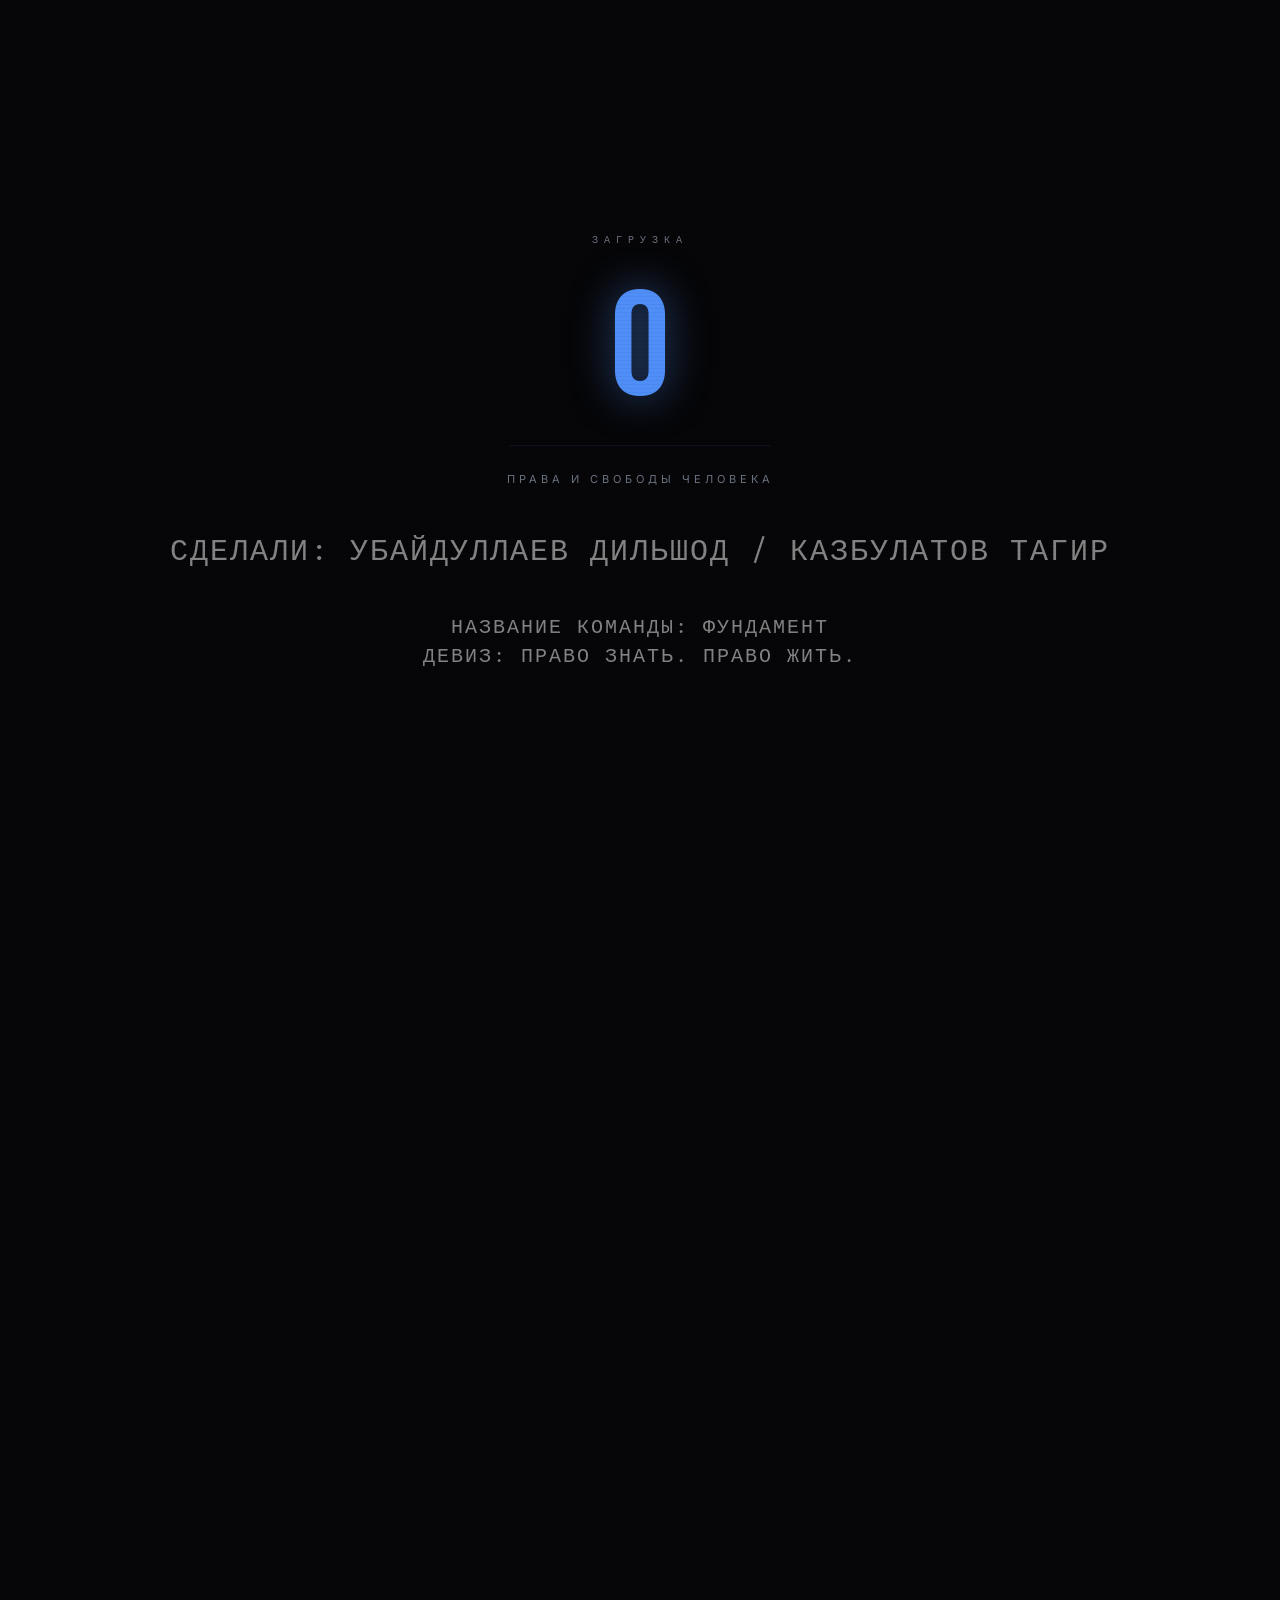
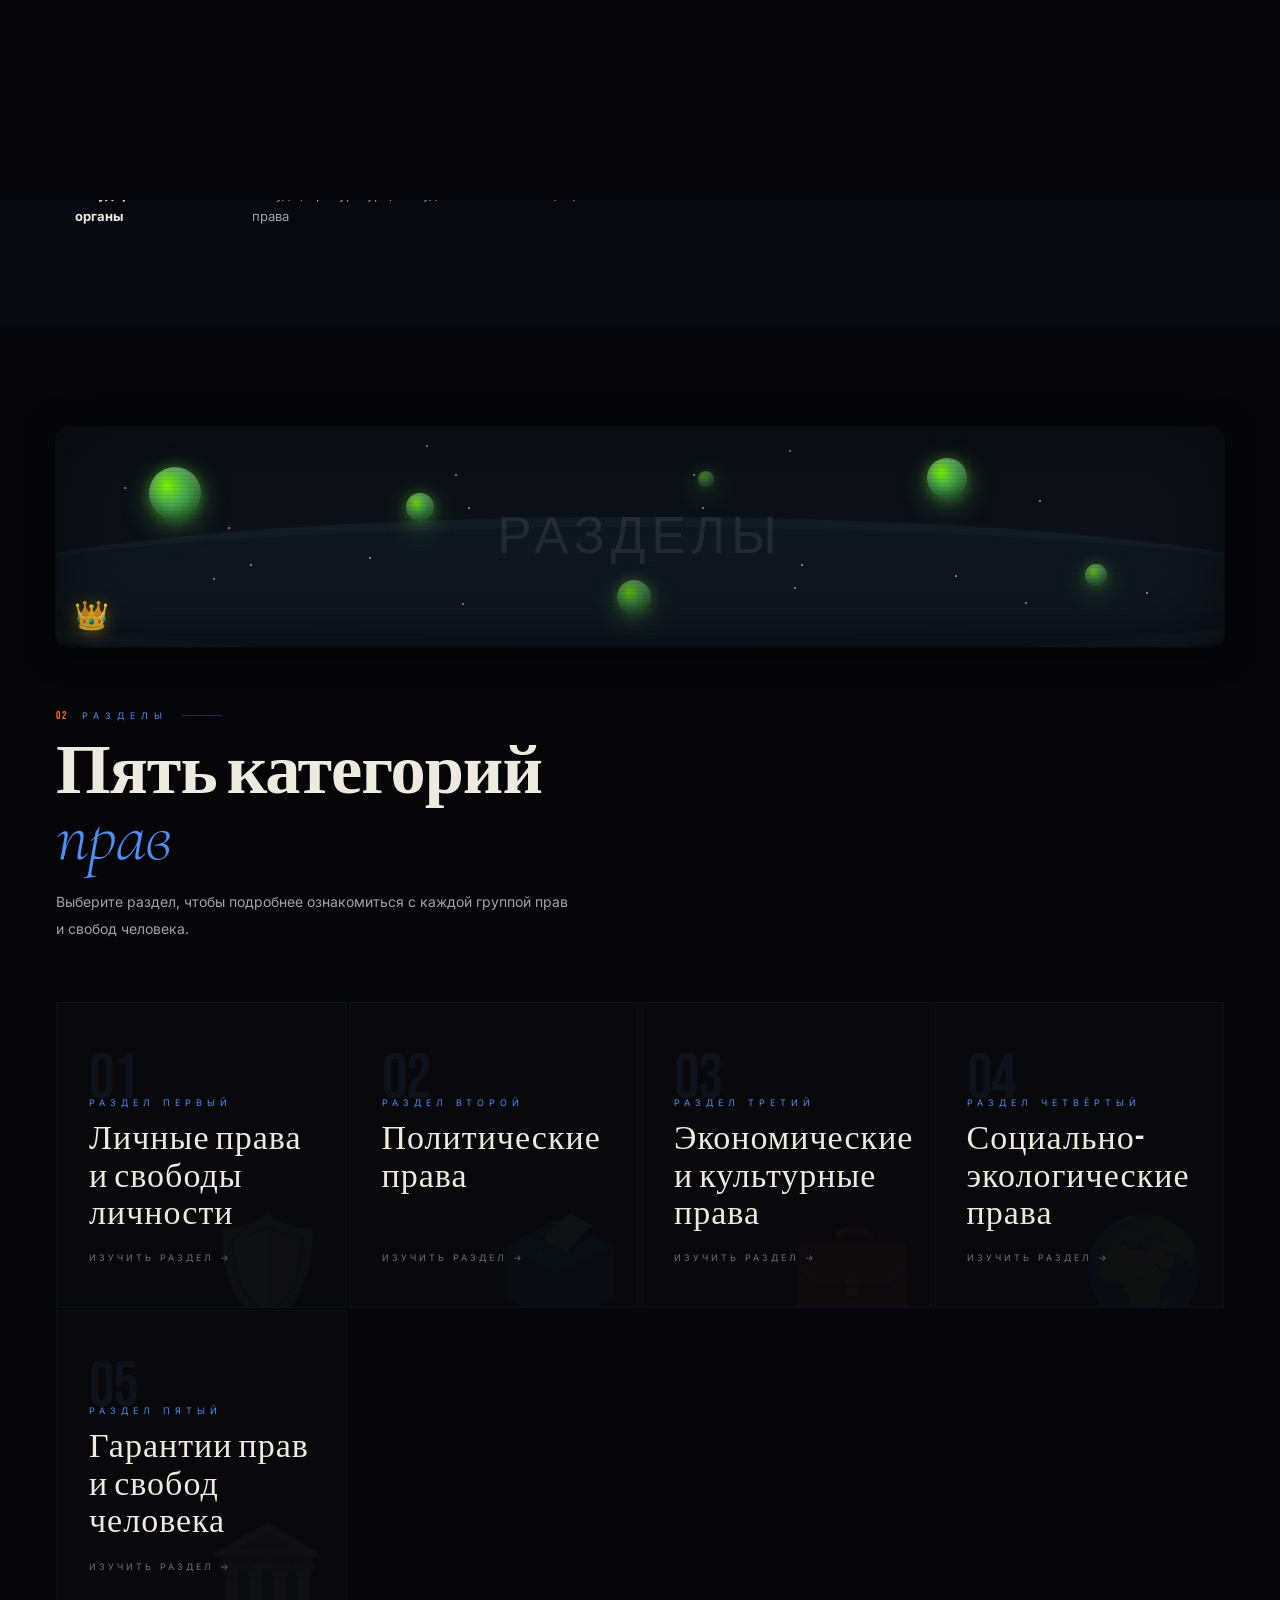
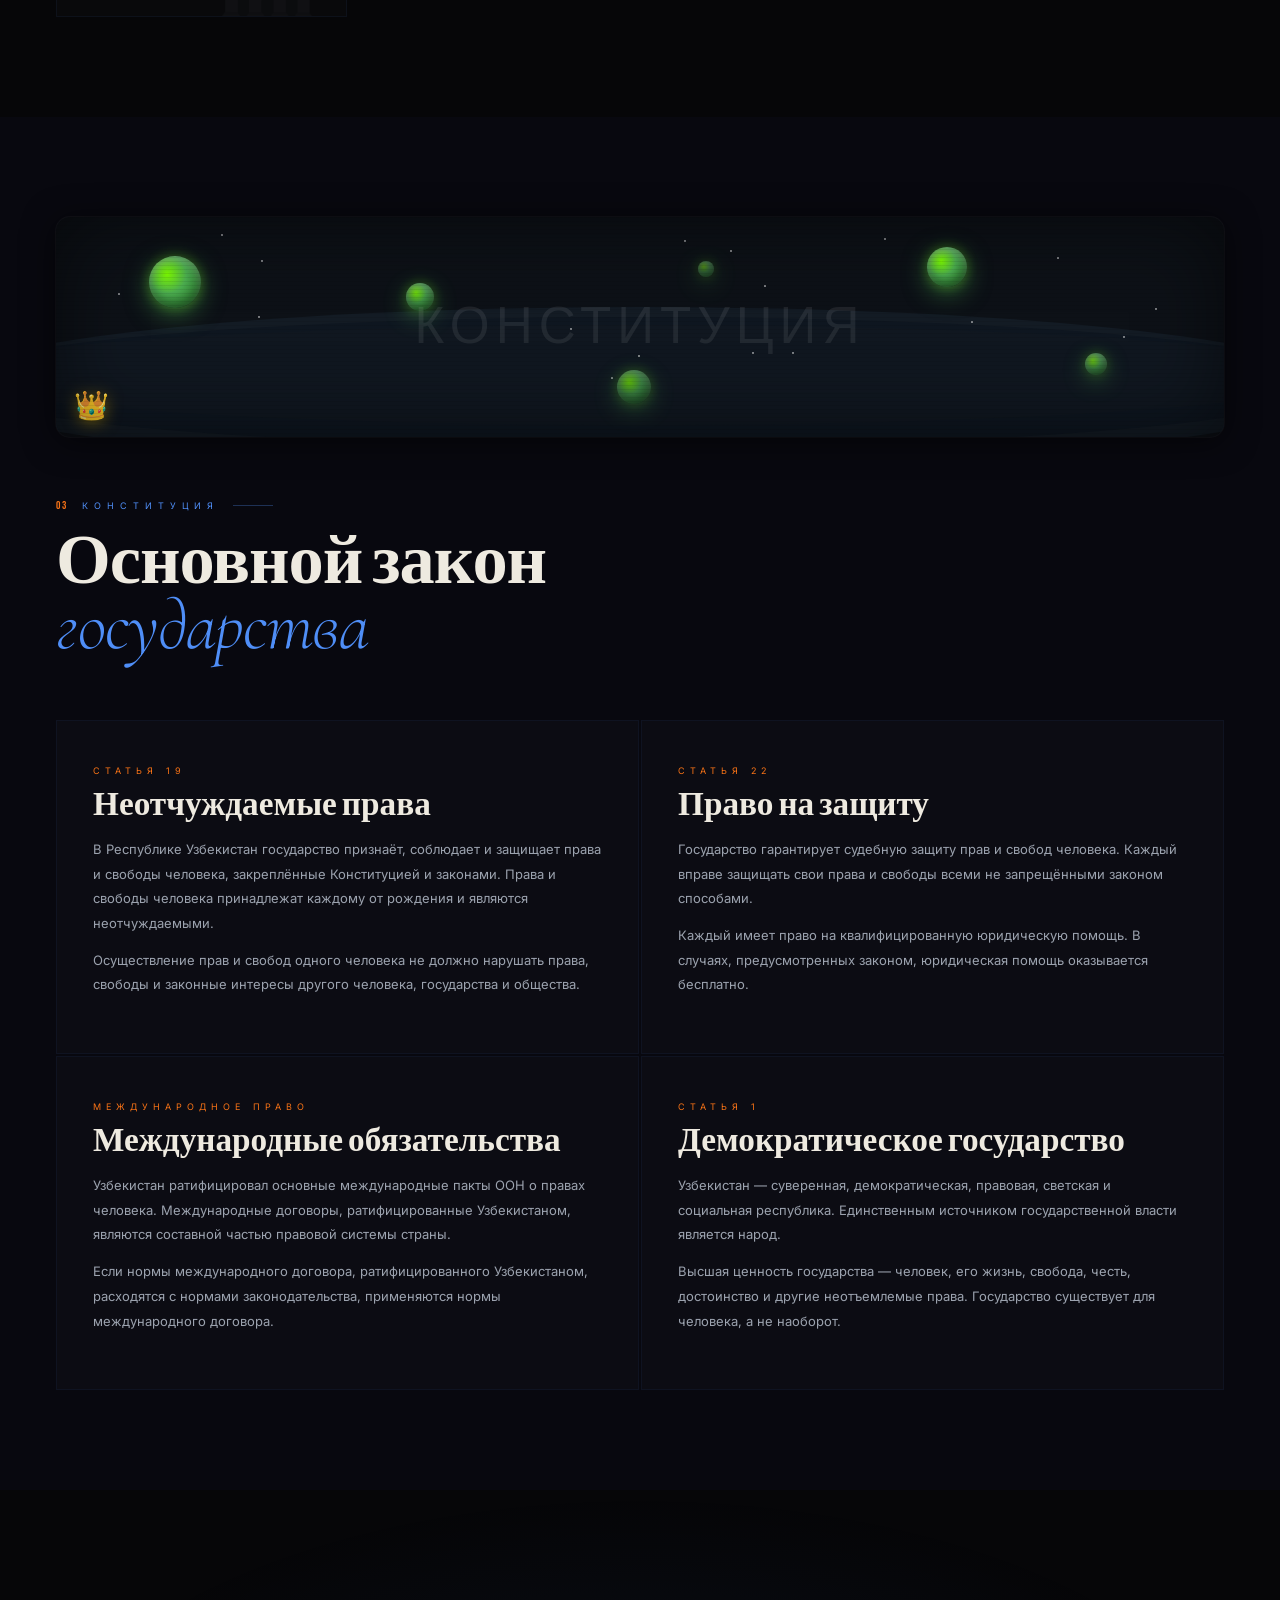
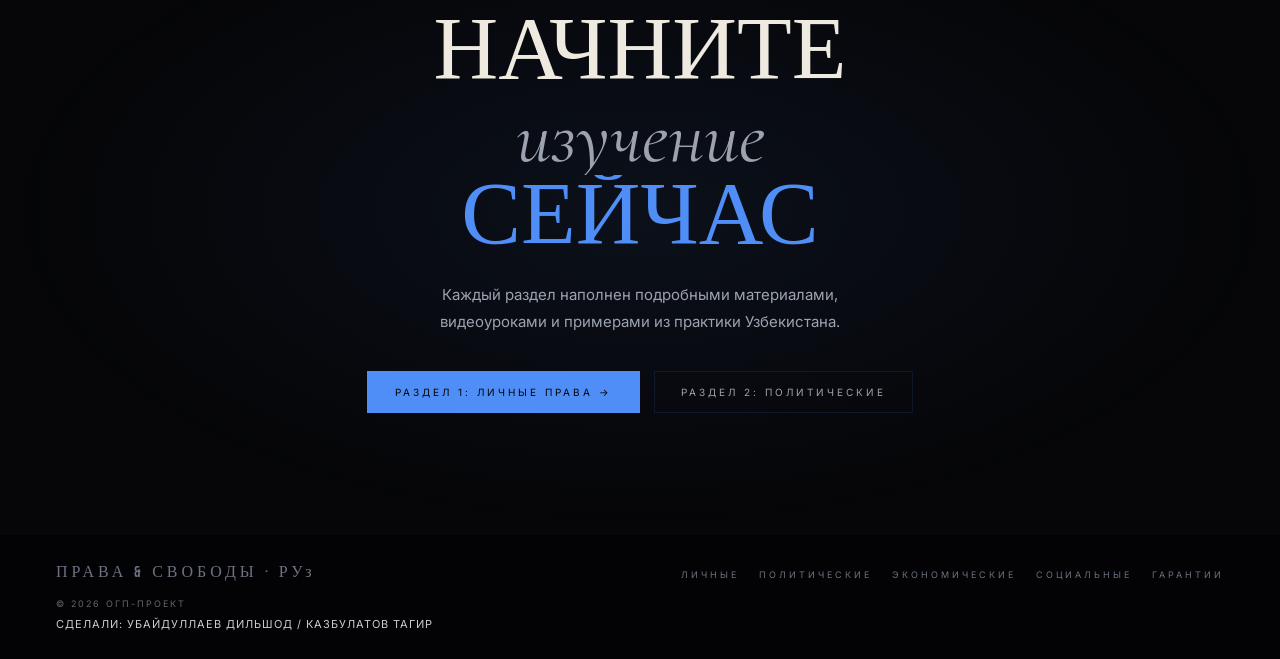
==== index.html @ 8b7e41f7 "Update index.html" ====
<!DOCTYPE html>
<html lang="ru">

<head>
  <meta charset="UTF-8">
  <meta name="viewport" content="width=device-width, initial-scale=1.0">
  <title>Права и Свободы Человека — Узбекистан 2026</title>
  <meta name="description" content="Интерактивный проект о правах и свободах человека в Республике Узбекистан">
  <link rel="stylesheet" href="shared.css">
  <link rel="stylesheet" href="banner.css">
  <style>
    .home-hero {
      min-height: 100vh;
      position: relative;
      display: flex;
      align-items: center;
      padding: 140px 56px 80px;
      overflow: hidden;
      z-index: 1;
    }

    .home-hero::before {
      content: '';
      position: absolute;
      inset: 0;
      background-image: linear-gradient(rgba(79, 142, 247, .04) 1px, transparent 1px), linear-gradient(90deg, rgba(79, 142, 247, .04) 1px, transparent 1px);
      background-size: 72px 72px;
      pointer-events: none;
    }

    .orb-center {
      position: absolute;
      left: 50%;
      top: 50%;
      transform: translate(-50%, -50%);
      width: clamp(300px, 50vw, 600px);
      height: clamp(300px, 50vw, 600px);
      border-radius: 50%;
      background: radial-gradient(circle, rgba(79, 142, 247, .08) 0%, transparent 70%);
      pointer-events: none;
      filter: blur(60px);
      animation: orbFloat 10s ease-in-out infinite;
    }

    .shield-svg {
      position: absolute;
      right: 8%;
      top: 50%;
      transform: translateY(-50%);
      width: min(380px, 35vw);
      opacity: .06;
      pointer-events: none;
      animation: shieldFloat 7s ease-in-out infinite;
    }

    @keyframes shieldFloat {

      0%,
      100% {
        transform: translateY(-50%) rotate(-2deg)
      }

      50% {
        transform: translateY(calc(-50% - 20px)) rotate(2deg)
      }
    }

    .home-hero-content {
      position: relative;
      z-index: 2;
      max-width: 780px;
    }

    #intro {
      background: #080810;
    }

    .intro-cols {
      display: grid;
      grid-template-columns: 1.1fr .9fr;
      gap: 72px;
      align-items: center;
    }

    .intro-visual {
      position: relative;
      aspect-ratio: 1;
      max-width: 400px;
      border: 1px solid var(--border2);
      display: flex;
      align-items: center;
      justify-content: center;
    }

    .intro-visual::before,
    .intro-visual::after {
      content: '';
      position: absolute;
      border: 1px solid rgba(79, 142, 247, .15);
      border-radius: 50%;
      animation: ringPulse 3s ease-in-out infinite;
    }

    .intro-visual::before {
      inset: 20%;
      animation-delay: 0s;
    }

    .intro-visual::after {
      inset: 5%;
      animation-delay: 1.5s;
    }

    @keyframes ringPulse {

      0%,
      100% {
        opacity: .3;
        transform: scale(1)
      }

      50% {
        opacity: .8;
        transform: scale(1.03)
      }
    }

    .intro-icon {
      font-size: 88px;
      position: relative;
      z-index: 2;
      filter: drop-shadow(0 0 24px rgba(79, 142, 247, .4));
      animation: iconFloat 5s ease-in-out infinite;
    }

    @keyframes iconFloat {

      0%,
      100% {
        transform: translateY(0)
      }

      50% {
        transform: translateY(-12px)
      }
    }

    .intro-corners::before,
    .intro-corners::after {
      content: '';
      position: absolute;
      width: 26px;
      height: 26px;
    }

    .intro-corners::before {
      top: 0;
      left: 0;
      border-top: 2px solid var(--accent);
      border-left: 2px solid var(--accent);
    }

    .intro-corners::after {
      bottom: 0;
      right: 0;
      border-bottom: 2px solid var(--accent2);
      border-right: 2px solid var(--accent2);
    }

    #constitution {
      background: #08080f;
    }

    .const-layout {
      display: grid;
      grid-template-columns: 1fr 1fr;
      gap: 2px;
    }

    .const-panel {
      padding: 44px 36px;
      background: rgba(255, 255, 255, .015);
      border: 1px solid var(--border2);
    }

    .const-panel-label {
      font-size: 9px;
      letter-spacing: 5px;
      text-transform: uppercase;
      color: var(--rust);
      margin-bottom: 12px;
    }

    .const-panel h3 {
      font-family: 'Bebas Neue';
      font-size: clamp(22px, 2.6vw, 36px);
      color: var(--paper);
      margin-bottom: 14px;
      line-height: 1.05;
    }

    .const-panel p {
      font-size: 13px;
      line-height: 1.9;
      color: var(--fog2);
      margin-bottom: 12px;
    }

    #cta-section {
      text-align: center;
      padding: 120px 56px;
      background: radial-gradient(ellipse at center, rgba(79, 142, 247, .08) 0%, transparent 70%);
    }

    .cta-title {
      font-family: 'Bebas Neue';
      font-size: clamp(44px, 7vw, 96px);
      line-height: .92;
      margin-bottom: 24px;
    }

    .cta-title .line {
      display: block;
      overflow: hidden;
    }

    .cta-btns {
      display: flex;
      gap: 14px;
      justify-content: center;
      flex-wrap: wrap;
      margin-top: 36px;
    }

    @media (max-width: 960px) {
      .home-hero {
        padding: 120px 32px 80px;
      }

      .shield-svg {
        display: none;
      }

      .intro-cols {
        grid-template-columns: 1fr;
        gap: 40px;
      }

      .intro-visual {
        max-width: 280px;
        margin: 0 auto;
      }

      .const-layout {
        grid-template-columns: 1fr;
      }
    }

    @media (max-width: 640px) {
      .home-hero {
        padding: 100px 20px 60px;
      }

      #cta-section {
        padding: 80px 20px;
      }
    }
  </style>
</head>

<body>
  <canvas id="bg-canvas"></canvas>
  <div class="cursor-dot" id="cdot"></div>
  <div class="cursor-ring" id="cring"></div>
  <div class="page-transition" id="page-transition"></div>

  <div id="preloader">
    <div class="pre-label">Загрузка</div>
    <div class="pre-num" id="pre-num">0</div>
    <div class="pre-bar">
      <div class="pre-fill" id="pre-fill"></div>
    </div>
    <div class="pre-tagline">Права и Свободы Человека</div>
    <div class="pre-credits"
      style="font-family: 'Space Mono', monospace; font-size: 30px; letter-spacing: 2px; color: rgba(255,255,255,0.5); margin-top: 20px; text-transform: uppercase; text-align: center;">
      Сделали: Убайдуллаев Дильшод / Казбулатов Тагир</div>
    <div class="custom-logo-command">
        <img src="https://github.com/malivochikru-commits/ogp-shoch-project/blob/main/logo-command.jpg?raw=true" alt="" style="max-width: 60px;">
        <div class="pre-credits"
          style="font-family: 'Space Mono', monospace; font-size: 20px; letter-spacing: 2px; color: rgba(255,255,255,0.5); margin-top: 20px; text-transform: uppercase; text-align: center;">
          Название команды: Фундамент<br>Девиз: Право знать. Право жить.</div>
    </div>
  </div>

  <nav id="main-nav">
    <a class="nav-logo" href="index.html">
      <div class="nav-logo-dot"></div>ПРАВА &amp; СВОБОДЫ
    </a>
    <ul class="nav-links">
      <li><a href="page1.html">Личные</a></li>
      <li><a href="page2.html">Политические</a></li>
      <li><a href="page3.html">Экономические</a></li>
      <li><a href="page4.html">Социальные</a></li>
      <li><a href="page5.html">Гарантии</a></li>
    </ul>
    <button class="nav-burger" id="nav-burger" aria-label="Меню"><span></span><span></span><span></span></button>
  </nav>
  <div class="nav-mobile" id="nav-mobile">
    <button class="nav-close" id="nav-close">✕</button>
    <a href="index.html">Главная</a>
    <a href="page1.html">Личные права</a>
    <a href="page2.html">Политические</a>
    <a href="page3.html">Экономические</a>
    <a href="page4.html">Социальные</a>
    <a href="page5.html">Гарантии</a>
  </div>

  <!-- HERO -->
  <section class="home-hero">
    <div class="orb-center"></div>
    <div class="hero-orb hero-orb-1"></div>
    <div class="hero-orb hero-orb-2"></div>
    <svg class="shield-svg" viewBox="0 0 200 240" fill="none" xmlns="http://www.w3.org/2000/svg">
      <path d="M100 10L20 40V110C20 160 60 200 100 220C140 200 180 160 180 110V40L100 10Z" stroke="white"
        stroke-width="2" fill="none" />
      <path d="M100 30L36 55V110C36 150 68 185 100 203C132 185 164 150 164 110V55L100 30Z" stroke="white"
        stroke-width="1" fill="none" opacity=".4" />
    </svg>
    <div class="home-hero-content">
      <div class="hero-eyebrow"><span class="badge">УЗБЕКИСТАН · КОНСТИТУЦИЯ · 2026</span></div>
      <h1 class="hero-title">
        <span class="line"><span class="glitch" data-text="ПРАВА">ПРАВА</span></span>
        <span class="line"><span class="em">и свободы</span></span>
        <span class="line"><span class="accent">ЧЕЛОВЕКА</span></span>
      </h1>
      <p class="hero-desc">Пять ключевых категорий прав и свобод, закреплённых в Конституции Республики Узбекистан.
        Узнай, что защищает тебя каждый день.</p>
      <div class="hero-btns">
        <a href="page1.html" class="btn-primary"><span class="inn">Начать изучение →</span></a>
        <a href="#topics" class="btn-outline">Все разделы</a>
      </div>
    </div>
    <div class="hero-scroll">Скролл</div>
  </section>

  <!-- MARQUEE -->
  <div class="marquee-strip">
    <div class="marquee-track">
      <div class="marquee-item">Личные права</div>
      <div class="marquee-item">Политические права</div>
      <div class="marquee-item">Экономические права</div>
      <div class="marquee-item">Культурные права</div>
      <div class="marquee-item">Социальные права</div>
      <div class="marquee-item">Экологические права</div>
      <div class="marquee-item">Гарантии прав</div>
      <div class="marquee-item">Конституция РУз</div>
      <div class="marquee-item">Личные права</div>
      <div class="marquee-item">Политические права</div>
      <div class="marquee-item">Экономические права</div>
      <div class="marquee-item">Культурные права</div>
      <div class="marquee-item">Социальные права</div>
      <div class="marquee-item">Экологические права</div>
      <div class="marquee-item">Гарантии прав</div>
      <div class="marquee-item">Конституция РУз</div>
    </div>
  </div>

  <!-- INTRO -->
  <section id="intro">
    <div class="sec-banner" data-title="О ПРОЕКТЕ"></div>
    <div class="intro-cols">
      <div>
        <div class="sec-header">
          <div class="sec-label"><span class="num">01</span> О проекте</div>
          <h2 class="sec-title">Твои права —<br><em>твоя сила</em></h2>
          <p class="sec-sub">Каждый гражданин Узбекистана обладает неотъемлемыми правами и свободами. Они закреплены в
            Конституции и международных договорах. Знание своих прав — первый шаг к их защите.</p>
        </div>
        <ul class="arrow-list">
          <li><strong>Конституция РУз 1992 года (редакция 2023)</strong> — основной закон, гарантирующий права каждого
            человека</li>
          <li><strong>Всеобщая декларация прав человека ООН</strong> — международный стандарт защиты прав</li>
          <li><strong>5 категорий прав</strong> — от личной свободы до экологической безопасности</li>
          <li><strong>Государственные органы</strong> — суды, прокуратура, омбудсмен обязаны защищать ваши права</li>
        </ul>
      </div>
      <div style="display:flex;justify-content:center;">
        <div class="intro-visual intro-corners">
          <div class="intro-icon">⚖️</div>
        </div>
      </div>
    </div>
  </section>

  <!-- TOPICS -->
  <section id="topics">
    <div class="sec-banner" data-title="РАЗДЕЛЫ"></div>
    <div class="sec-header">
      <div class="sec-label"><span class="num">02</span> Разделы</div>
      <h2 class="sec-title">Пять категорий<br><em>прав</em></h2>
      <p class="sec-sub">Выберите раздел, чтобы подробнее ознакомиться с каждой группой прав и свобод человека.</p>
    </div>
    <div class="topics-grid">
      <a class="topic-card" href="page1.html">
        <div class="topic-card-num">01</div>
        <div class="topic-card-label">Раздел первый</div>
        <div class="topic-card-title">Личные права и свободы личности</div>
        <div class="topic-card-arrow">Изучить раздел →</div>
        <div class="topic-card-bg-icon">🛡️</div>
      </a>
      <a class="topic-card" href="page2.html">
        <div class="topic-card-num">02</div>
        <div class="topic-card-label">Раздел второй</div>
        <div class="topic-card-title">Политические права</div>
        <div class="topic-card-arrow">Изучить раздел →</div>
        <div class="topic-card-bg-icon">🗳️</div>
      </a>
      <a class="topic-card" href="page3.html">
        <div class="topic-card-num">03</div>
        <div class="topic-card-label">Раздел третий</div>
        <div class="topic-card-title">Экономические и культурные права</div>
        <div class="topic-card-arrow">Изучить раздел →</div>
        <div class="topic-card-bg-icon">💼</div>
      </a>
      <a class="topic-card" href="page4.html">
        <div class="topic-card-num">04</div>
        <div class="topic-card-label">Раздел четвёртый</div>
        <div class="topic-card-title">Социально-экологические права</div>
        <div class="topic-card-arrow">Изучить раздел →</div>
        <div class="topic-card-bg-icon">🌍</div>
      </a>
      <a class="topic-card" href="page5.html">
        <div class="topic-card-num">05</div>
        <div class="topic-card-label">Раздел пятый</div>
        <div class="topic-card-title">Гарантии прав и свобод человека</div>
        <div class="topic-card-arrow">Изучить раздел →</div>
        <div class="topic-card-bg-icon">🏛️</div>
      </a>
    </div>
  </section>

  <!-- CONSTITUTION -->
  <section id="constitution">
    <div class="sec-banner" data-title="КОНСТИТУЦИЯ"></div>
    <div class="sec-header">
      <div class="sec-label"><span class="num">03</span> Конституция</div>
      <h2 class="sec-title">Основной закон<br><em>государства</em></h2>
    </div>
    <div class="const-layout">
      <div class="const-panel">
        <div class="const-panel-label">Статья 19</div>
        <h3>Неотчуждаемые права</h3>
        <p>В Республике Узбекистан государство признаёт, соблюдает и защищает права и свободы человека, закреплённые
          Конституцией и законами. Права и свободы человека принадлежат каждому от рождения и являются неотчуждаемыми.
        </p>
        <p>Осуществление прав и свобод одного человека не должно нарушать права, свободы и законные интересы другого
          человека, государства и общества.</p>
      </div>
      <div class="const-panel">
        <div class="const-panel-label">Статья 22</div>
        <h3>Право на защиту</h3>
        <p>Государство гарантирует судебную защиту прав и свобод человека. Каждый вправе защищать свои права и свободы
          всеми не запрещёнными законом способами.</p>
        <p>Каждый имеет право на квалифицированную юридическую помощь. В случаях, предусмотренных законом, юридическая
          помощь оказывается бесплатно.</p>
      </div>
      <div class="const-panel">
        <div class="const-panel-label">Международное право</div>
        <h3>Международные обязательства</h3>
        <p>Узбекистан ратифицировал основные международные пакты ООН о правах человека. Международные договоры,
          ратифицированные Узбекистаном, являются составной частью правовой системы страны.</p>
        <p>Если нормы международного договора, ратифицированного Узбекистаном, расходятся с нормами законодательства,
          применяются нормы международного договора.</p>
      </div>
      <div class="const-panel">
        <div class="const-panel-label">Статья 1</div>
        <h3>Демократическое государство</h3>
        <p>Узбекистан — суверенная, демократическая, правовая, светская и социальная республика. Единственным источником
          государственной власти является народ.</p>
        <p>Высшая ценность государства — человек, его жизнь, свобода, честь, достоинство и другие неотъемлемые права.
          Государство существует для человека, а не наоборот.</p>
      </div>
    </div>
  </section>

  <!-- VIDEO -->

  <!-- CTA -->
  <section id="cta-section">
    <div class="cta-title">
      <span class="line">НАЧНИТЕ</span>
      <span class="line"><em
          style="font-family:'Cormorant Garamond';font-style:italic;color:var(--fog2);font-size:.85em">изучение</em></span>
      <span class="line" style="color:var(--accent)">СЕЙЧАС</span>
    </div>
    <p style="font-size:15px;line-height:1.8;color:var(--fog2);max-width:460px;margin:0 auto;">Каждый раздел наполнен
      подробными материалами, видеоуроками и примерами из практики Узбекистана.</p>
    <div class="cta-btns">
      <a href="page1.html" class="btn-primary"><span class="inn">Раздел 1: Личные права →</span></a>
      <a href="page2.html" class="btn-outline">Раздел 2: Политические</a>
    </div>
  </section>

  <footer>
    <div class="footer-logo">ПРАВА &amp; СВОБОДЫ · РУз</div>
    <ul class="footer-nav">
      <li><a href="page1.html">Личные</a></li>
      <li><a href="page2.html">Политические</a></li>
      <li><a href="page3.html">Экономические</a></li>
      <li><a href="page4.html">Социальные</a></li>
      <li><a href="page5.html">Гарантии</a></li>
    </ul>
    <div class="footer-copy">© 2026 ОГП-Проект<br><span
        style="opacity:0.5; margin-top:8px; display:inline-block; font-size:11px; letter-spacing:1px;">Сделали:
        Убайдуллаев Дильшод / Казбулатов Тагир</span></div>
  </footer>

  <script src="https://cdnjs.cloudflare.com/ajax/libs/gsap/3.12.5/gsap.min.js"></script>
  <script src="banner.js"></script>
  <script src="https://cdnjs.cloudflare.com/ajax/libs/gsap/3.12.5/ScrollTrigger.min.js"></script>
  <script src="shared.js"></script>
</body>

</html>
---- shared.css ----
@import url('https://fonts.googleapis.com/css2?family=Bebas+Neue&family=Cormorant+Garamond:ital,wght@0,300;0,400;1,300;1,400&family=Space+Mono:wght@400;700&family=Inter:wght@300;400;500;600&display=swap');

:root {
  --ink: #060608;
  --paper: #eeeae0;
  --accent: #4f8ef7;
  --accent2: #a855f7;
  --accent3: #06d6a0;
  --rust: #f97316;
  --fog: #6b7280;
  --fog2: #9ca3af;
  --border: rgba(79, 142, 247, .12);
  --border2: rgba(79, 142, 247, .06);
}

*,
*::before,
*::after {
  margin: 0;
  padding: 0;
  box-sizing: border-box;
}

html {
  scroll-behavior: smooth;
  font-size: 16px;
}

body {
  background: var(--ink);
  color: var(--paper);
  font-family: 'Inter', sans-serif;
  overflow-x: hidden;
  cursor: none;
}

img,
video {
  max-width: 100%;
  display: block;
}

a {
  text-decoration: none;
  color: inherit;
}

/* ── CUSTOM CURSOR ── */
.cursor-dot {
  position: fixed;
  top: -20px;
  left: -20px;
  z-index: 9999;
  width: 6px;
  height: 6px;
  background: var(--accent);
  border-radius: 50%;
  pointer-events: none;
  transform: translate(-50%, -50%);
  box-shadow: 0 0 10px var(--accent), 0 0 20px rgba(79, 142, 247, .4);
}

.cursor-ring {
  position: fixed;
  top: -20px;
  left: -20px;
  z-index: 9998;
  width: 36px;
  height: 36px;
  border: 1px solid rgba(79, 142, 247, .6);
  border-radius: 50%;
  pointer-events: none;
  transform: translate(-50%, -50%);
  transition: width .3s, height .3s, border-color .3s;
}

@media (hover: none) {

  .cursor-dot,
  .cursor-ring {
    display: none;
  }

  body {
    cursor: auto;
  }
}

/* ── SCANLINES OVERLAY ── */
body::after {
  content: '';
  position: fixed;
  inset: 0;
  z-index: 9997;
  pointer-events: none;
  background: repeating-linear-gradient(0deg, transparent, transparent 3px, rgba(0, 0, 0, .04) 3px, rgba(0, 0, 0, .04) 4px);
}

/* ── BG CANVAS ── */
#bg-canvas {
  position: fixed;
  inset: 0;
  z-index: 0;
  pointer-events: none;
}

/* ── PRELOADER ── */
#preloader {
  position: fixed;
  inset: 0;
  z-index: 9000;
  background: var(--ink);
  display: flex;
  flex-direction: column;
  align-items: center;
  justify-content: center;
  gap: 20px;
}

.pre-label {
  font-family: 'Space Mono', monospace;
  font-size: 10px;
  letter-spacing: 6px;
  text-transform: uppercase;
  color: var(--fog);
  margin-bottom: 8px;
}

.pre-num {
  font-family: 'Bebas Neue';
  font-size: clamp(80px, 14vw, 150px);
  color: var(--accent);
  line-height: 1;
  text-shadow: 0 0 40px rgba(79, 142, 247, .5);
}

.pre-bar {
  width: 260px;
  height: 1px;
  background: rgba(79, 142, 247, .1);
  overflow: hidden;
}

.pre-fill {
  height: 100%;
  width: 0;
  background: linear-gradient(90deg, var(--accent), var(--accent2));
}

.pre-tagline {
  font-size: 11px;
  letter-spacing: 4px;
  text-transform: uppercase;
  color: var(--fog);
  margin-top: 6px;
}

/* ── NAVIGATION ── */
nav {
  position: fixed;
  top: 0;
  left: 0;
  right: 0;
  z-index: 500;
  padding: 20px 56px;
  display: flex;
  justify-content: space-between;
  align-items: center;
  background: rgba(6, 6, 8, .75);
  backdrop-filter: blur(20px);
  -webkit-backdrop-filter: blur(20px);
  border-bottom: 1px solid var(--border2);
  transition: padding .4s;
}

nav.scrolled {
  padding: 14px 56px;
}

.nav-logo {
  font-family: 'Bebas Neue';
  font-size: 20px;
  letter-spacing: 4px;
  color: var(--paper);
  display: flex;
  align-items: center;
  gap: 10px;
}

.nav-logo-dot {
  width: 7px;
  height: 7px;
  background: var(--accent);
  border-radius: 50%;
  box-shadow: 0 0 12px var(--accent);
  animation: blink 2s ease-in-out infinite;
  flex-shrink: 0;
}

@keyframes blink {

  0%,
  100% {
    opacity: 1
  }

  50% {
    opacity: .3
  }
}

.nav-links {
  display: flex;
  gap: 6px;
  list-style: none;
}

.nav-links a {
  font-size: 10px;
  letter-spacing: 3px;
  text-transform: uppercase;
  color: var(--fog);
  padding: 7px 14px;
  border: 1px solid transparent;
  border-radius: 2px;
  transition: color .3s, border-color .3s;
  white-space: nowrap;
}

.nav-links a:hover,
.nav-links a.active {
  color: var(--accent);
  border-color: var(--border);
}

.nav-burger {
  display: none;
  flex-direction: column;
  gap: 5px;
  cursor: pointer;
  background: none;
  border: none;
  padding: 4px;
}

.nav-burger span {
  display: block;
  width: 24px;
  height: 1px;
  background: var(--paper);
  transition: .3s;
}

.nav-mobile {
  display: none;
  position: fixed;
  inset: 0;
  z-index: 490;
  background: rgba(6, 6, 8, .98);
  backdrop-filter: blur(20px);
  flex-direction: column;
  align-items: center;
  justify-content: center;
  gap: 12px;
}

.nav-mobile.open {
  display: flex;
}

.nav-mobile a {
  font-family: 'Bebas Neue';
  font-size: clamp(32px, 7vw, 52px);
  letter-spacing: 4px;
  color: var(--fog);
  transition: color .3s;
}

.nav-mobile a:hover {
  color: var(--accent);
}

.nav-close {
  position: absolute;
  top: 24px;
  right: 24px;
  background: none;
  border: none;
  color: var(--fog);
  font-size: 28px;
  cursor: pointer;
}

/* ── PAGE HERO ── */
.page-hero {
  min-height: 100vh;
  position: relative;
  display: flex;
  align-items: center;
  padding: 130px 56px 80px;
  overflow: hidden;
}

.page-hero::before {
  content: '';
  position: absolute;
  inset: 0;
  background-image: linear-gradient(rgba(79, 142, 247, .03) 1px, transparent 1px), linear-gradient(90deg, rgba(79, 142, 247, .03) 1px, transparent 1px);
  background-size: 64px 64px;
  pointer-events: none;
}

.hero-orb {
  position: absolute;
  border-radius: 50%;
  filter: blur(100px);
  pointer-events: none;
  animation: orbFloat 8s ease-in-out infinite;
}

@keyframes orbFloat {

  0%,
  100% {
    transform: translateY(0) scale(1)
  }

  50% {
    transform: translateY(-30px) scale(1.05)
  }
}

.hero-orb-1 {
  width: clamp(300px, 40vw, 500px);
  height: clamp(300px, 40vw, 500px);
  background: radial-gradient(circle, rgba(79, 142, 247, .18) 0%, transparent 70%);
  top: -100px;
  right: -100px;
}

.hero-orb-2 {
  width: clamp(260px, 36vw, 400px);
  height: clamp(260px, 36vw, 400px);
  background: radial-gradient(circle, rgba(168, 85, 247, .15) 0%, transparent 70%);
  bottom: -50px;
  left: 10%;
  animation-delay: 3s;
}

.hero-number {
  position: absolute;
  right: 5%;
  top: 50%;
  transform: translateY(-50%);
  font-family: 'Bebas Neue';
  font-size: clamp(100px, 15vw, 240px);
  color: rgba(79, 142, 247, .04);
  line-height: 1;
  user-select: none;
  pointer-events: none;
  letter-spacing: -8px;
}

.hero-eyebrow {
  font-size: 10px;
  letter-spacing: 5px;
  text-transform: uppercase;
  color: var(--accent);
  margin-bottom: 20px;
  display: flex;
  align-items: center;
  gap: 12px;
  flex-wrap: wrap;
}

.hero-eyebrow::before {
  content: '';
  width: 28px;
  height: 1px;
  background: var(--accent);
  flex-shrink: 0;
}

.hero-eyebrow span.badge {
  background: rgba(79, 142, 247, .1);
  border: 1px solid var(--border);
  padding: 3px 10px;
  border-radius: 2px;
}

h1.hero-title {
  font-family: 'Bebas Neue';
  font-size: clamp(48px, 8vw, 128px);
  line-height: .92;
  letter-spacing: -1px;
  margin-bottom: 28px;
}

h1.hero-title .line {
  display: block;
  overflow: hidden;
}

h1.hero-title .accent {
  color: var(--accent);
}

h1.hero-title .em {
  font-style: italic;
  font-family: 'Cormorant Garamond';
  font-weight: 300;
  font-size: .85em;
  color: var(--fog2);
}

.hero-desc {
  font-size: 14px;
  line-height: 1.9;
  color: var(--fog2);
  max-width: 460px;
  margin-bottom: 40px;
}

.hero-scroll {
  position: absolute;
  bottom: 36px;
  right: 56px;
  writing-mode: vertical-rl;
  font-size: 9px;
  letter-spacing: 4px;
  text-transform: uppercase;
  color: var(--fog);
  display: flex;
  align-items: center;
  gap: 10px;
}

.hero-scroll::after {
  content: '';
  width: 1px;
  height: 48px;
  background: linear-gradient(var(--fog), transparent);
  animation: scrollPulse 2s ease-in-out infinite;
}

@keyframes scrollPulse {

  0%,
  100% {
    opacity: .3
  }

  50% {
    opacity: .9
  }
}

/* ── BUTTONS ── */
.btn-primary {
  display: inline-flex;
  align-items: center;
  gap: 12px;
  font-size: 10px;
  letter-spacing: 3px;
  text-transform: uppercase;
  color: var(--ink);
  background: var(--accent);
  padding: 15px 28px;
  position: relative;
  overflow: hidden;
  border: none;
  cursor: pointer;
  white-space: nowrap;
}

.btn-primary .inn {
  position: relative;
  z-index: 1;
}

.btn-primary::before {
  content: '';
  position: absolute;
  inset: 0;
  background: var(--accent2);
  transform: translateX(-101%);
  transition: transform .5s cubic-bezier(.77, 0, .18, 1);
}

.btn-primary:hover::before {
  transform: translateX(0);
}

.btn-primary:hover {
  color: var(--paper);
}

.btn-outline {
  display: inline-flex;
  align-items: center;
  gap: 10px;
  font-size: 10px;
  letter-spacing: 3px;
  text-transform: uppercase;
  color: var(--fog2);
  border: 1px solid var(--border);
  padding: 14px 26px;
  background: transparent;
  cursor: pointer;
  transition: color .3s, border-color .3s;
  white-space: nowrap;
}

.btn-outline:hover {
  color: var(--accent);
  border-color: var(--accent);
}

.hero-btns {
  display: flex;
  gap: 14px;
  flex-wrap: wrap;
}

/* ── MARQUEE ── */
.marquee-strip {
  overflow: hidden;
  border-top: 1px solid rgba(79, 142, 247, .08);
  border-bottom: 1px solid rgba(79, 142, 247, .08);
  padding: 14px 0;
  background: rgba(79, 142, 247, .02);
}

.marquee-track {
  display: flex;
  gap: 44px;
  white-space: nowrap;
  width: max-content;
  animation: mrun 28s linear infinite;
}

.marquee-item {
  font-family: 'Bebas Neue';
  font-size: 22px;
  letter-spacing: 4px;
  color: var(--fog);
  display: flex;
  align-items: center;
  gap: 44px;
}

.marquee-item::after {
  content: '●';
  color: var(--accent);
  font-size: 8px;
}

@keyframes mrun {
  0% {
    transform: translateX(0)
  }

  100% {
    transform: translateX(-50%)
  }
}

/* ── SECTIONS ── */
section {
  padding: 100px 56px;
  position: relative;
}

.sec-header {
  margin-bottom: 60px;
}

.sec-label {
  display: inline-flex;
  align-items: center;
  gap: 14px;
  font-size: 9px;
  letter-spacing: 6px;
  text-transform: uppercase;
  color: var(--accent);
  margin-bottom: 18px;
}

.sec-label .num {
  font-family: 'Bebas Neue';
  font-size: 11px;
  color: var(--rust);
  letter-spacing: 2px;
}

.sec-label::after {
  content: '';
  width: 40px;
  height: 1px;
  background: rgba(79, 142, 247, .3);
}

.sec-title {
  font-family: 'Bebas Neue';
  font-size: clamp(36px, 5.5vw, 82px);
  line-height: .92;
  letter-spacing: -1px;
  color: var(--paper);
}

.sec-title em {
  font-style: italic;
  font-family: 'Cormorant Garamond';
  font-weight: 300;
  color: var(--accent);
}

.sec-sub {
  font-size: 14px;
  line-height: 1.9;
  color: var(--fog2);
  max-width: 520px;
  margin-top: 18px;
}

.divider {
  width: 100%;
  height: 1px;
  background: linear-gradient(90deg, transparent, var(--border), transparent);
}

/* ── GLITCH ── */
.glitch {
  position: relative;
  display: inline-block;
}

.glitch::before,
.glitch::after {
  content: attr(data-text);
  position: absolute;
  top: 0;
  left: 0;
  width: 100%;
}

.glitch::before {
  left: 2px;
  text-shadow: -2px 0 var(--rust);
  clip-path: polygon(0 0, 100% 0, 100% 35%, 0 35%);
  animation: g1 6s infinite;
}

.glitch::after {
  left: -2px;
  text-shadow: 2px 0 var(--accent2);
  clip-path: polygon(0 65%, 100% 65%, 100% 100%, 0 100%);
  animation: g2 6s infinite;
}

@keyframes g1 {

  0%,
  88%,
  100% {
    transform: none;
    opacity: 0
  }

  89% {
    transform: translate(-2px, 1px);
    opacity: 1
  }

  92% {
    transform: translate(2px, -1px);
    opacity: 1
  }

  94% {
    transform: none;
    opacity: 0
  }
}

@keyframes g2 {

  0%,
  88%,
  100% {
    transform: none;
    opacity: 0
  }

  90% {
    transform: translate(2px);
    opacity: 1
  }

  92% {
    transform: translate(-2px, 1px);
    opacity: 1
  }

  94% {
    transform: none;
    opacity: 0
  }
}

/* ── INFO CARDS ── */
.info-card {
  background: rgba(255, 255, 255, .02);
  border: 1px solid var(--border2);
  padding: 32px 28px;
  position: relative;
  overflow: hidden;
  transition: border-color .4s, background .4s, transform .4s;
}

.info-card::before {
  content: '';
  position: absolute;
  top: 0;
  left: 0;
  width: 100%;
  height: 2px;
  background: linear-gradient(90deg, var(--accent), var(--accent2));
  transform: scaleX(0);
  transform-origin: left;
  transition: transform .5s cubic-bezier(.77, 0, .18, 1);
}

.info-card:hover {
  border-color: var(--border);
  background: rgba(79, 142, 247, .03);
  transform: translateY(-4px);
}

.info-card:hover::before {
  transform: scaleX(1);
}

.card-num {
  font-family: 'Bebas Neue';
  font-size: 11px;
  letter-spacing: 4px;
  color: var(--rust);
  margin-bottom: 10px;
}

.card-title {
  font-family: 'Bebas Neue';
  font-size: 26px;
  letter-spacing: 2px;
  color: var(--paper);
  margin-bottom: 12px;
  line-height: 1.1;
}

.card-text {
  font-size: 13px;
  line-height: 1.8;
  color: var(--fog2);
}

.card-arrow {
  display: inline-flex;
  align-items: center;
  gap: 8px;
  font-size: 9px;
  letter-spacing: 3px;
  text-transform: uppercase;
  color: var(--accent);
  margin-top: 18px;
  transition: gap .3s;
}

.info-card:hover .card-arrow {
  gap: 14px;
}

/* ── QUOTE BLOCK ── */
.quote-block {
  border-left: 2px solid var(--accent);
  padding: 20px 28px;
  margin: 36px 0;
  background: rgba(79, 142, 247, .04);
}

.quote-block p {
  font-family: 'Cormorant Garamond';
  font-size: clamp(16px, 2.2vw, 24px);
  font-style: italic;
  line-height: 1.6;
  color: var(--paper);
}

.quote-block cite {
  display: block;
  margin-top: 12px;
  font-size: 9px;
  letter-spacing: 4px;
  text-transform: uppercase;
  color: var(--fog);
  font-style: normal;
}

/* ── STAT GRID ── */
.stat-grid {
  display: grid;
  grid-template-columns: repeat(auto-fit, minmax(140px, 1fr));
  gap: 2px;
  margin: 40px 0;
}

.stat-item {
  background: rgba(255, 255, 255, .02);
  padding: 28px 20px;
  border: 1px solid var(--border2);
  text-align: center;
  transition: background .3s, border-color .3s;
}

.stat-item:hover {
  background: rgba(79, 142, 247, .04);
  border-color: var(--border);
}

.stat-val {
  font-family: 'Bebas Neue';
  font-size: clamp(36px, 4.5vw, 60px);
  color: var(--accent);
  line-height: 1;
  text-shadow: 0 0 20px rgba(79, 142, 247, .3);
}

.stat-val sup {
  font-size: .4em;
  color: var(--rust);
  vertical-align: super;
}

.stat-desc {
  font-size: 9px;
  letter-spacing: 3px;
  text-transform: uppercase;
  color: var(--fog);
  margin-top: 6px;
}

/* ── VIDEO BLOCK ── */
.video-embed {
  position: relative;
  width: 100%;
  padding-top: 56.25%;
  overflow: hidden;
  background: #0a0a12;
  border: 1px solid var(--border2);
}

.video-embed iframe {
  position: absolute;
  inset: 0;
  width: 100%;
  height: 100%;
  border: none;
}

.video-card {
  background: rgba(255, 255, 255, .02);
  border: 1px solid var(--border2);
  overflow: hidden;
  transition: border-color .4s, transform .4s;
}

.video-card:hover {
  border-color: var(--border);
  transform: translateY(-4px);
}

.video-card-meta {
  padding: 18px 22px;
}

.video-card-tag {
  font-size: 9px;
  letter-spacing: 4px;
  text-transform: uppercase;
  color: var(--accent);
  margin-bottom: 6px;
}

.video-card-title {
  font-family: 'Bebas Neue';
  font-size: 20px;
  letter-spacing: 2px;
  color: var(--paper);
  margin-bottom: 6px;
  line-height: 1.1;
}

.video-card-desc {
  font-size: 12px;
  line-height: 1.7;
  color: var(--fog);
}

/* ── GRIDS ── */
.grid-2 {
  display: grid;
  grid-template-columns: 1fr 1fr;
  gap: 2px;
}

.grid-3 {
  display: grid;
  grid-template-columns: repeat(3, 1fr);
  gap: 2px;
}

.grid-4 {
  display: grid;
  grid-template-columns: repeat(4, 1fr);
  gap: 2px;
}

/* ── TIMELINE ── */
.timeline {
  position: relative;
  max-width: 860px;
}

.timeline::before {
  content: '';
  position: absolute;
  top: 6px;
  left: 5px;
  bottom: 0;
  width: 1px;
  background: linear-gradient(rgba(79, 142, 247, .2), rgba(79, 142, 247, .02));
}

.tl-item {
  display: grid;
  grid-template-columns: 48px 1fr;
  gap: 28px;
  margin-bottom: 52px;
}

.tl-dot-wrap {
  padding-top: 6px;
}

.tl-dot {
  width: 10px;
  height: 10px;
  border: 2px solid var(--accent);
  border-radius: 50%;
  background: var(--ink);
  position: relative;
  z-index: 2;
  transition: background .3s, box-shadow .4s;
}

.tl-item:hover .tl-dot {
  background: var(--accent);
  box-shadow: 0 0 16px rgba(79, 142, 247, .8);
}

.tl-label {
  font-family: 'Space Mono', monospace;
  font-size: 9px;
  letter-spacing: 3px;
  color: var(--accent);
  margin-bottom: 10px;
  display: flex;
  align-items: center;
  gap: 10px;
}

.tl-label::after {
  content: '';
  flex: 1;
  height: 1px;
  background: rgba(79, 142, 247, .12);
}

.tl-head {
  font-family: 'Bebas Neue';
  font-size: 22px;
  color: var(--paper);
  margin-bottom: 5px;
}

.tl-sub {
  font-size: 9px;
  letter-spacing: 3px;
  text-transform: uppercase;
  color: var(--rust);
  margin-bottom: 10px;
}

.tl-body {
  font-size: 13px;
  line-height: 1.9;
  color: var(--fog2);
}

/* ── TAGS ── */
.tags {
  display: flex;
  flex-wrap: wrap;
  gap: 8px;
}

.tag {
  font-size: 9px;
  letter-spacing: 2px;
  text-transform: uppercase;
  padding: 5px 11px;
  border: 1px solid var(--border);
  color: var(--fog);
  transition: border-color .3s, color .3s;
}

.tag:hover {
  border-color: rgba(79, 142, 247, .4);
  color: var(--accent);
}

/* ── BIG TEXT ROW ── */
.big-text-row {
  display: flex;
  align-items: flex-start;
  gap: 64px;
}

.big-text-left {
  flex: 1;
  min-width: 0;
}

.big-text-right {
  width: 340px;
  flex-shrink: 0;
}

/* ── HIGHLIGHT BOX ── */
.highlight-box {
  background: rgba(79, 142, 247, .06);
  border: 1px solid var(--border);
  padding: 24px 28px;
  position: relative;
}

.highlight-box::before {
  content: '';
  position: absolute;
  top: 0;
  left: 0;
  width: 3px;
  height: 100%;
  background: linear-gradient(var(--accent), var(--accent2));
}

.highlight-box p {
  font-size: 13px;
  line-height: 1.8;
  color: var(--fog2);
}

.highlight-box p strong {
  color: var(--paper);
}

/* ── BODY TEXT ── */
.body-text {
  font-size: 14px;
  line-height: 2;
  color: var(--fog2);
}

.body-text p {
  margin-bottom: 18px;
}

.body-text p:last-child {
  margin-bottom: 0;
}

.body-text strong {
  color: var(--paper);
  font-weight: 600;
}

.body-text a {
  color: var(--accent);
  border-bottom: 1px solid rgba(79, 142, 247, .3);
}

/* ── ARROW LIST ── */
.arrow-list {
  list-style: none;
  display: flex;
  flex-direction: column;
  gap: 12px;
}

.arrow-list li {
  display: flex;
  align-items: flex-start;
  gap: 12px;
  font-size: 13px;
  line-height: 1.7;
  color: var(--fog2);
}

.arrow-list li::before {
  content: '→';
  color: var(--accent);
  flex-shrink: 0;
  font-family: 'Space Mono';
  font-size: 12px;
  padding-top: 2px;
}

.arrow-list li strong {
  color: var(--paper);
}

/* ── TOPIC CARD ── */
.topic-card {
  position: relative;
  padding: 44px 32px;
  overflow: hidden;
  background: rgba(255, 255, 255, .015);
  border: 1px solid var(--border2);
  display: flex;
  flex-direction: column;
  min-height: 260px;
  transition: border-color .5s, background .5s;
  cursor: pointer;
}

.topic-card::after {
  content: '';
  position: absolute;
  inset: 0;
  background: linear-gradient(135deg, rgba(79, 142, 247, .08), transparent);
  opacity: 0;
  transition: opacity .5s;
}

.topic-card:hover {
  border-color: rgba(79, 142, 247, .3);
  background: rgba(79, 142, 247, .04);
}

.topic-card:hover::after {
  opacity: 1;
}

.topic-card-num {
  font-family: 'Bebas Neue';
  font-size: 64px;
  letter-spacing: -2px;
  color: rgba(79, 142, 247, .07);
  line-height: 1;
  margin-bottom: -14px;
  transition: color .4s;
}

.topic-card:hover .topic-card-num {
  color: rgba(79, 142, 247, .15);
}

.topic-card-label {
  font-size: 9px;
  letter-spacing: 5px;
  text-transform: uppercase;
  color: var(--accent);
  margin-bottom: 12px;
  position: relative;
  z-index: 1;
}

.topic-card-title {
  font-family: 'Bebas Neue';
  font-size: clamp(22px, 2.8vw, 34px);
  letter-spacing: 1px;
  color: var(--paper);
  line-height: 1.1;
  position: relative;
  z-index: 1;
  flex: 1;
}

.topic-card-arrow {
  display: flex;
  align-items: center;
  gap: 10px;
  font-size: 9px;
  letter-spacing: 3px;
  text-transform: uppercase;
  color: var(--fog);
  margin-top: 20px;
  position: relative;
  z-index: 1;
  transition: color .3s, gap .3s;
}

.topic-card:hover .topic-card-arrow {
  color: var(--accent);
  gap: 16px;
}

.topic-card-bg-icon {
  position: absolute;
  bottom: -10px;
  right: 16px;
  font-size: 100px;
  opacity: .03;
  user-select: none;
  transition: opacity .4s, transform .4s;
  line-height: 1;
}

.topic-card:hover .topic-card-bg-icon {
  opacity: .07;
  transform: scale(1.08) rotate(5deg);
}

.topics-grid {
  display: grid;
  grid-template-columns: repeat(auto-fit, minmax(280px, 1fr));
  gap: 2px;
}

/* ── FOOTER ── */
footer {
  padding: 28px 56px;
  background: #030305;
  border-top: 1px solid var(--border2);
  display: flex;
  justify-content: space-between;
  align-items: center;
  flex-wrap: wrap;
  gap: 16px;
}

.footer-logo {
  font-family: 'Bebas Neue';
  font-size: 16px;
  letter-spacing: 4px;
  color: var(--fog);
}

.footer-nav {
  display: flex;
  gap: 20px;
  list-style: none;
  flex-wrap: wrap;
}

.footer-nav a {
  font-size: 9px;
  letter-spacing: 3px;
  text-transform: uppercase;
  color: var(--fog);
  transition: color .3s;
}

.footer-nav a:hover {
  color: var(--accent);
}

.footer-copy {
  font-size: 9px;
  letter-spacing: 2px;
  text-transform: uppercase;
  color: rgba(255, 255, 255, .4);
}

.footer-copy span {
  color: rgba(255, 255, 255, 0.8) !important;
  opacity: 1 !important;
}

/* ── PAGE TRANSITION ── */
.page-transition {
  position: fixed;
  inset: 0;
  z-index: 8000;
  background: var(--ink);
  transform: translateY(100%);
  pointer-events: none;
}

/* ════════════════════════════════════════════
   RESPONSIVE BREAKPOINTS
════════════════════════════════════════════ */

/* Tablet - 1100px */
@media (max-width: 1100px) {
  .grid-4 {
    grid-template-columns: 1fr 1fr;
  }
}

/* Large tablet - 960px */
@media (max-width: 960px) {
  nav {
    padding: 18px 32px;
  }

  nav.scrolled {
    padding: 13px 32px;
  }

  .nav-links {
    display: none;
  }

  .nav-burger {
    display: flex;
  }

  section {
    padding: 80px 32px;
  }

  footer {
    padding: 24px 32px;
  }

  .page-hero {
    padding: 120px 32px 70px;
  }

  .hero-scroll {
    display: none;
  }

  .hero-number {
    display: none;
  }

  .big-text-row {
    flex-direction: column;
    gap: 36px;
  }

  .big-text-right {
    width: 100%;
    max-width: 100%;
  }

  .grid-3 {
    grid-template-columns: 1fr 1fr;
  }
}

/* Mobile - 640px */
@media (max-width: 640px) {
  nav {
    padding: 16px 20px;
  }

  nav.scrolled {
    padding: 12px 20px;
  }

  section {
    padding: 60px 20px;
  }

  footer {
    padding: 20px;
    flex-direction: column;
    text-align: center;
    gap: 16px;
  }

  .footer-nav {
    justify-content: center;
  }

  .page-hero {
    padding: 100px 20px 60px;
    min-height: 100svh;
  }

  h1.hero-title {
    font-size: clamp(42px, 9vw, 80px);
  }

  .hero-desc {
    font-size: 13px;
    max-width: 100%;
  }

  .hero-eyebrow {
    font-size: 8px;
    gap: 8px;
  }

  .hero-eyebrow span.badge {
    font-size: 8px;
  }

  .sec-title {
    font-size: clamp(32px, 8vw, 52px);
  }

  .sec-sub {
    font-size: 13px;
  }

  .grid-2,
  .grid-3,
  .grid-4 {
    grid-template-columns: 1fr;
  }

  .tl-item {
    grid-template-columns: 36px 1fr;
    gap: 16px;
  }

  .tl-head {
    font-size: 18px;
  }

  .tl-body {
    font-size: 12px;
  }

  .stat-grid {
    grid-template-columns: 1fr 1fr;
  }

  .stat-val {
    font-size: clamp(32px, 8vw, 52px);
  }

  .quote-block {
    padding: 16px 20px;
  }

  .quote-block p {
    font-size: clamp(15px, 4vw, 20px);
  }

  .highlight-box {
    padding: 18px 20px;
  }

  .highlight-box p {
    font-size: 12px;
  }

  .btn-primary,
  .btn-outline {
    font-size: 9px;
    padding: 13px 20px;
  }

  .hero-btns {
    gap: 10px;
  }

  .topic-card {
    min-height: auto;
    padding: 32px 24px;
  }

  .topic-card-num {
    font-size: 48px;
  }

  .info-card,
  .video-card {
    width: 100%;
  }

  .video-card-meta {
    padding: 14px 16px;
  }

  .big-text-left,
  .big-text-right {
    width: 100%;
  }

  .body-text {
    font-size: 13px;
  }

  .body-text p {
    margin-bottom: 14px;
  }

  /* step flow vertical */
  .step-flow {
    flex-direction: column;
  }

  .step-item::after {
    display: none;
  }

  .pre-bar {
    width: 200px;
  }

  .topics-grid {
    grid-template-columns: 1fr;
  }
}

/* Very small - 380px */
@media (max-width: 380px) {
  section {
    padding: 50px 16px;
  }

  .page-hero {
    padding: 90px 16px 50px;
  }

  h1.hero-title {
    font-size: 38px;
  }

  .stat-grid {
    grid-template-columns: 1fr;
  }

  nav {
    padding: 14px 16px;
  }
}
---- banner.css ----
/* ══════════════════════════════════════════════
   ANIMATED SECTION BANNER — banner.css
   Dark layered waves + floating green orbs
   ══════════════════════════════════════════════ */

.sec-banner {
  position: relative;
  width: 100%;
  height: 220px;
  overflow: hidden;
  border-radius: 14px;
  margin-bottom: 56px;
  background: #0d1117;
  box-shadow:
    0 4px 32px rgba(0,0,0,.6),
    0 0 0 1px rgba(255,255,255,.04);
}

/* ── WAVE LAYERS ── */
.sec-banner__waves {
  position: absolute;
  inset: 0;
  pointer-events: none;
}

.sec-banner__wave {
  position: absolute;
  left: -10%;
  width: 120%;
  border-radius: 50%;
  transform-origin: center;
}

/* Wave 1 — darkest base */
.sec-banner__wave--1 {
  bottom: -30px;
  height: 160px;
  background: #131b24;
  animation: waveDrift1 9s ease-in-out infinite;
}
/* Wave 2 — mid tone */
.sec-banner__wave--2 {
  bottom: -10px;
  height: 130px;
  background: #0e1620;
  animation: waveDrift2 11s ease-in-out infinite;
  opacity: .9;
}
/* Wave 3 — lightest foreground */
.sec-banner__wave--3 {
  bottom: 12px;
  height: 100px;
  background: #111820;
  animation: waveDrift3 7s ease-in-out infinite;
  opacity: .85;
}

@keyframes waveDrift1 {
  0%,100% { border-radius: 60% 40% 65% 35% / 35% 55% 45% 65%; transform: translateX(0)   scaleY(1); }
  33%      { border-radius: 40% 60% 35% 65% / 55% 35% 65% 45%; transform: translateX(2%)  scaleY(1.04); }
  66%      { border-radius: 55% 45% 60% 40% / 40% 60% 40% 60%; transform: translateX(-2%) scaleY(.97); }
}
@keyframes waveDrift2 {
  0%,100% { border-radius: 45% 55% 50% 50% / 50% 45% 55% 50%; transform: translateX(0)   scaleY(1); }
  40%      { border-radius: 60% 40% 40% 60% / 45% 55% 45% 55%; transform: translateX(-3%) scaleY(1.06); }
  70%      { border-radius: 35% 65% 60% 40% / 60% 40% 60% 40%; transform: translateX(3%)  scaleY(.95); }
}
@keyframes waveDrift3 {
  0%,100% { border-radius: 50% 50% 45% 55% / 55% 45% 55% 45%; transform: translateX(0)   scaleY(1); }
  50%      { border-radius: 40% 60% 55% 45% / 45% 55% 45% 55%; transform: translateX(4%)  scaleY(1.08); }
}

/* ── FLOATING ORBS ── */
.sec-banner__orb {
  position: absolute;
  border-radius: 50%;
  background: radial-gradient(circle at 35% 35%,
    #7cfc00 0%,
    #4caf50 40%,
    #2e7d32 75%,
    rgba(0,80,0,.3) 100%);
  box-shadow:
    0 6px 24px rgba(76,175,80,.55),
    0 0 12px rgba(124,252,0,.3),
    inset 0 -4px 12px rgba(0,0,0,.4),
    inset 0 4px 8px rgba(255,255,255,.25);
  pointer-events: none;
}

/* Individual orb sizes & positions */
.sec-banner__orb--1 {
  width: 52px; height: 52px;
  top: 18%; left: 8%;
  animation: orbFloat1 6s ease-in-out infinite;
}
.sec-banner__orb--2 {
  width: 28px; height: 28px;
  top: 30%; left: 30%;
  animation: orbFloat2 8s ease-in-out infinite;
  opacity: .85;
}
.sec-banner__orb--3 {
  width: 40px; height: 40px;
  top: 14%; right: 22%;
  animation: orbFloat3 7s ease-in-out infinite;
}
.sec-banner__orb--4 {
  width: 22px; height: 22px;
  bottom: 28%; right: 10%;
  animation: orbFloat4 9s ease-in-out infinite;
  opacity: .75;
}
.sec-banner__orb--5 {
  width: 16px; height: 16px;
  top: 20%; left: 55%;
  animation: orbFloat5 5s ease-in-out infinite;
  opacity: .6;
}
.sec-banner__orb--6 {
  width: 34px; height: 34px;
  bottom: 15%; left: 48%;
  animation: orbFloat1 10s ease-in-out infinite reverse;
  opacity: .7;
}

/* Orb bounce animations */
@keyframes orbFloat1 {
  0%,100% { transform: translateY(0)    rotate(0deg); }
  30%      { transform: translateY(-18px) rotate(8deg); }
  60%      { transform: translateY(-8px)  rotate(-4deg); }
}
@keyframes orbFloat2 {
  0%,100% { transform: translateY(0)    scale(1); }
  40%      { transform: translateY(-22px) scale(1.08); }
  70%      { transform: translateY(-6px)  scale(.95); }
}
@keyframes orbFloat3 {
  0%,100% { transform: translateY(0)    rotate(-5deg); }
  50%      { transform: translateY(-14px) rotate(5deg); }
}
@keyframes orbFloat4 {
  0%,100% { transform: translateY(0) translateX(0); }
  35%      { transform: translateY(-20px) translateX(6px); }
  65%      { transform: translateY(-10px) translateX(-4px); }
}
@keyframes orbFloat5 {
  0%,100% { transform: translateY(0) scale(1); opacity: .6; }
  50%      { transform: translateY(-12px) scale(1.15); opacity: 1; }
}

/* ── STAR PARTICLES ── */
.sec-banner__stars {
  position: absolute;
  inset: 0;
  pointer-events: none;
}
.sec-banner__star {
  position: absolute;
  width: 2px; height: 2px;
  background: rgba(255,255,255,.6);
  border-radius: 50%;
  animation: starTwinkle var(--dur,3s) ease-in-out infinite var(--delay,0s);
}
@keyframes starTwinkle {
  0%,100% { opacity: .2; transform: scale(1); }
  50%      { opacity: 1;  transform: scale(1.8); }
}

/* ── CROWN ICON ── */
.sec-banner__crown {
  position: absolute;
  bottom: 18px;
  left: 18px;
  font-size: 28px;
  line-height: 1;
  filter: drop-shadow(0 2px 8px rgba(255,200,0,.5));
  animation: crownPulse 4s ease-in-out infinite;
  user-select: none;
  pointer-events: none;
}
@keyframes crownPulse {
  0%,100% { transform: scale(1)    rotate(-2deg); filter: drop-shadow(0 2px 8px rgba(255,200,0,.5)); }
  50%      { transform: scale(1.12) rotate(3deg);  filter: drop-shadow(0 4px 18px rgba(255,200,0,.9)); }
}

/* ── SCAN LINE OVERLAY ── */
.sec-banner::before {
  content: '';
  position: absolute;
  inset: 0;
  z-index: 10;
  background: repeating-linear-gradient(
    0deg,
    transparent,
    transparent 3px,
    rgba(0,0,0,.08) 3px,
    rgba(0,0,0,.08) 4px
  );
  pointer-events: none;
  border-radius: 14px;
}

/* ── INNER GLOW VIGNETTE ── */
.sec-banner::after {
  content: '';
  position: absolute;
  inset: 0;
  z-index: 9;
  border-radius: 14px;
  box-shadow: inset 0 0 80px rgba(0,0,0,.55);
  pointer-events: none;
}

/* ── TITLE TEXT INSIDE BANNER (optional) ── */
.sec-banner__title {
  position: absolute;
  z-index: 20;
  top: 50%;
  left: 50%;
  transform: translate(-50%, -50%);
  font-family: 'Bebas Neue', sans-serif;
  font-size: clamp(28px, 4vw, 56px);
  letter-spacing: 6px;
  color: rgba(255,255,255,.08);
  white-space: nowrap;
  pointer-events: none;
  user-select: none;
}

/* ── RESPONSIVE ── */
@media (max-width: 960px) {
  .sec-banner { height: 170px; margin-bottom: 40px; }
  .sec-banner__orb--1 { width: 38px; height: 38px; }
  .sec-banner__orb--3 { width: 30px; height: 30px; }
}
@media (max-width: 640px) {
  .sec-banner { height: 130px; margin-bottom: 28px; border-radius: 10px; }
  .sec-banner__orb--2,
  .sec-banner__orb--5 { display: none; }
  .sec-banner__crown { font-size: 22px; }
}
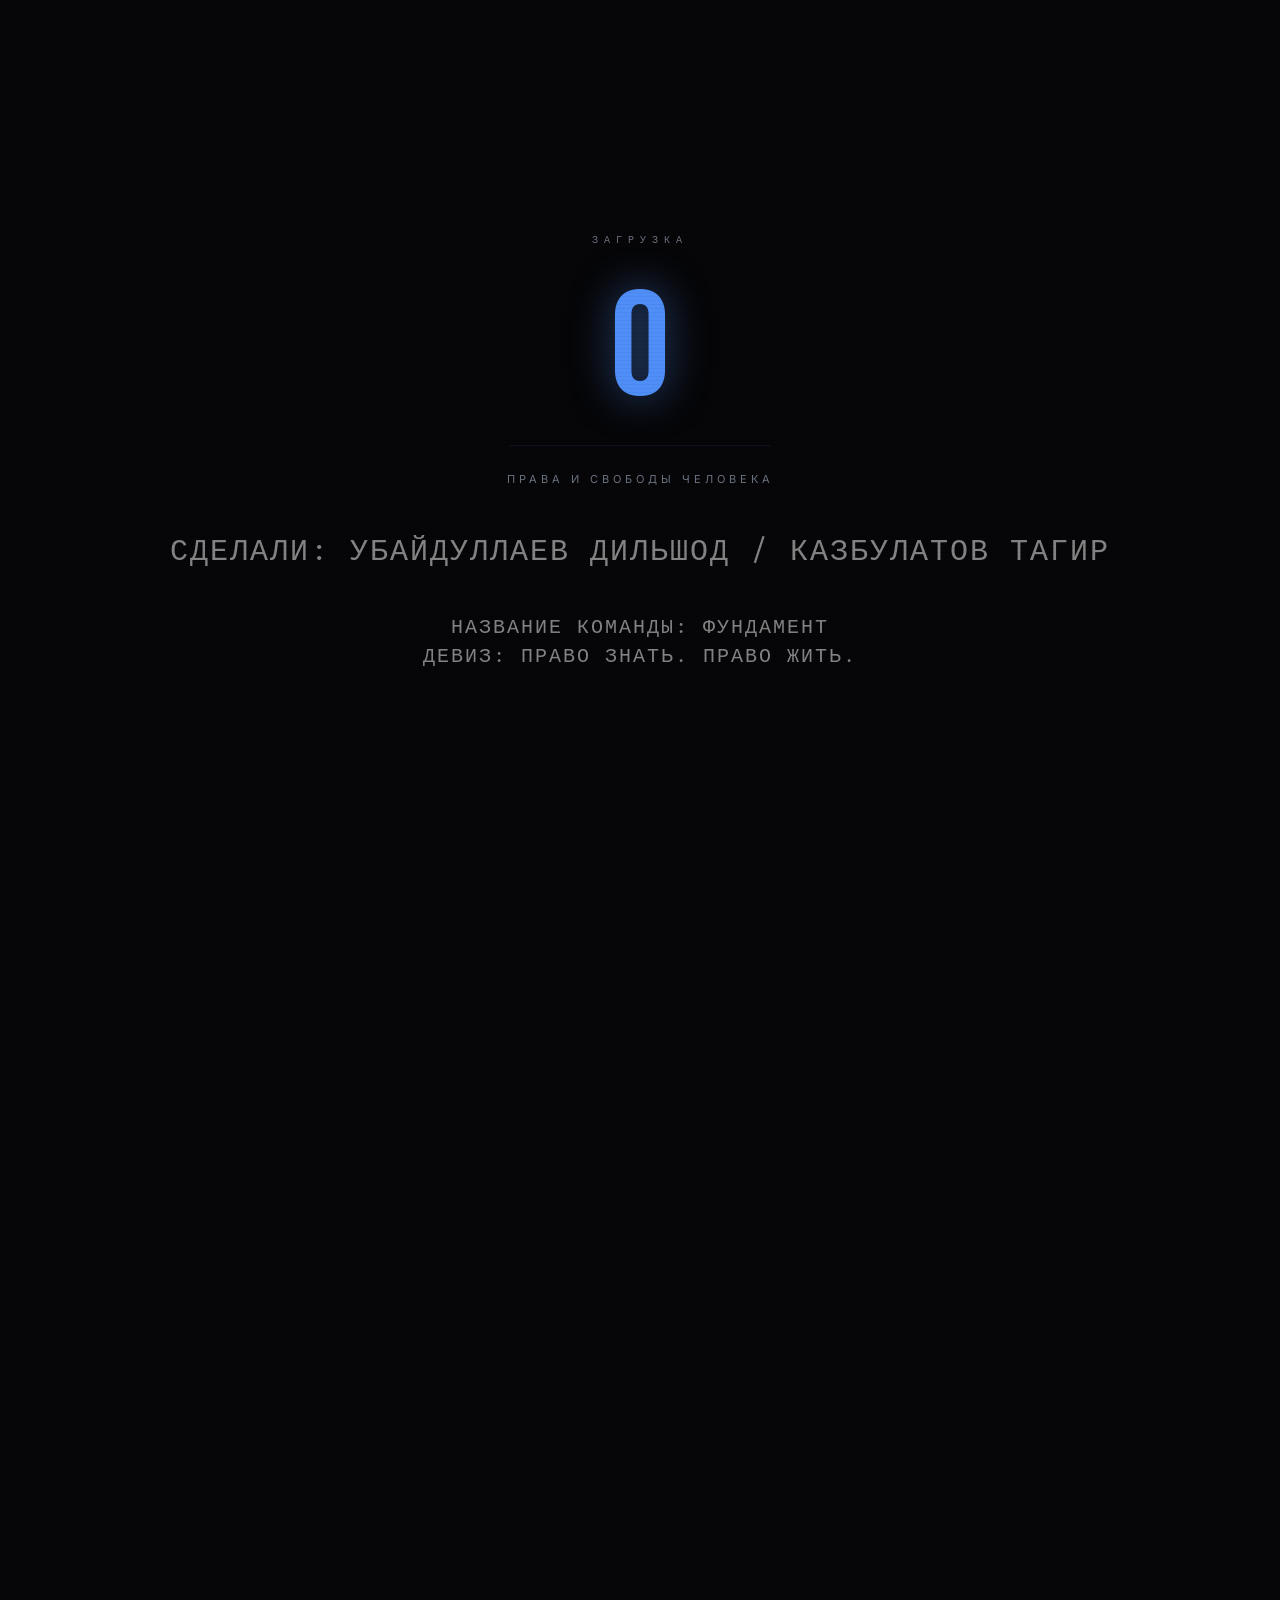
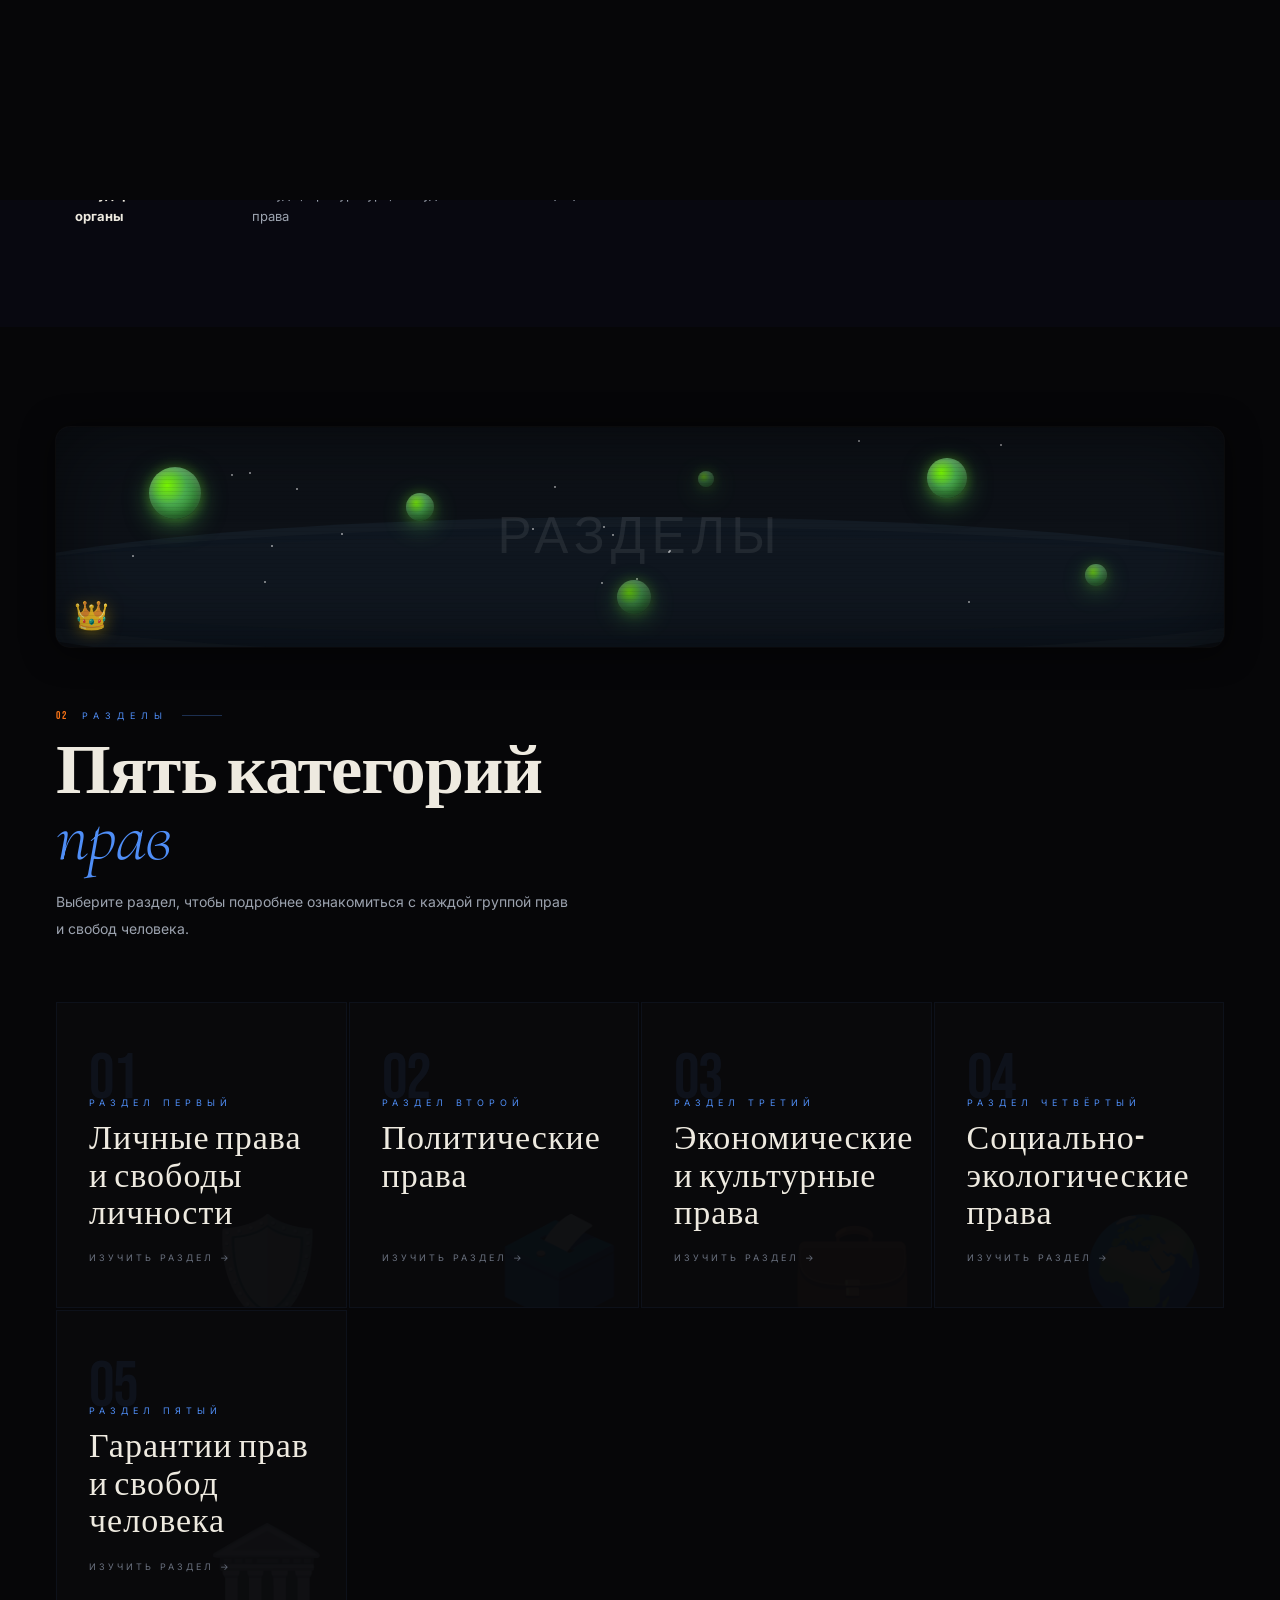
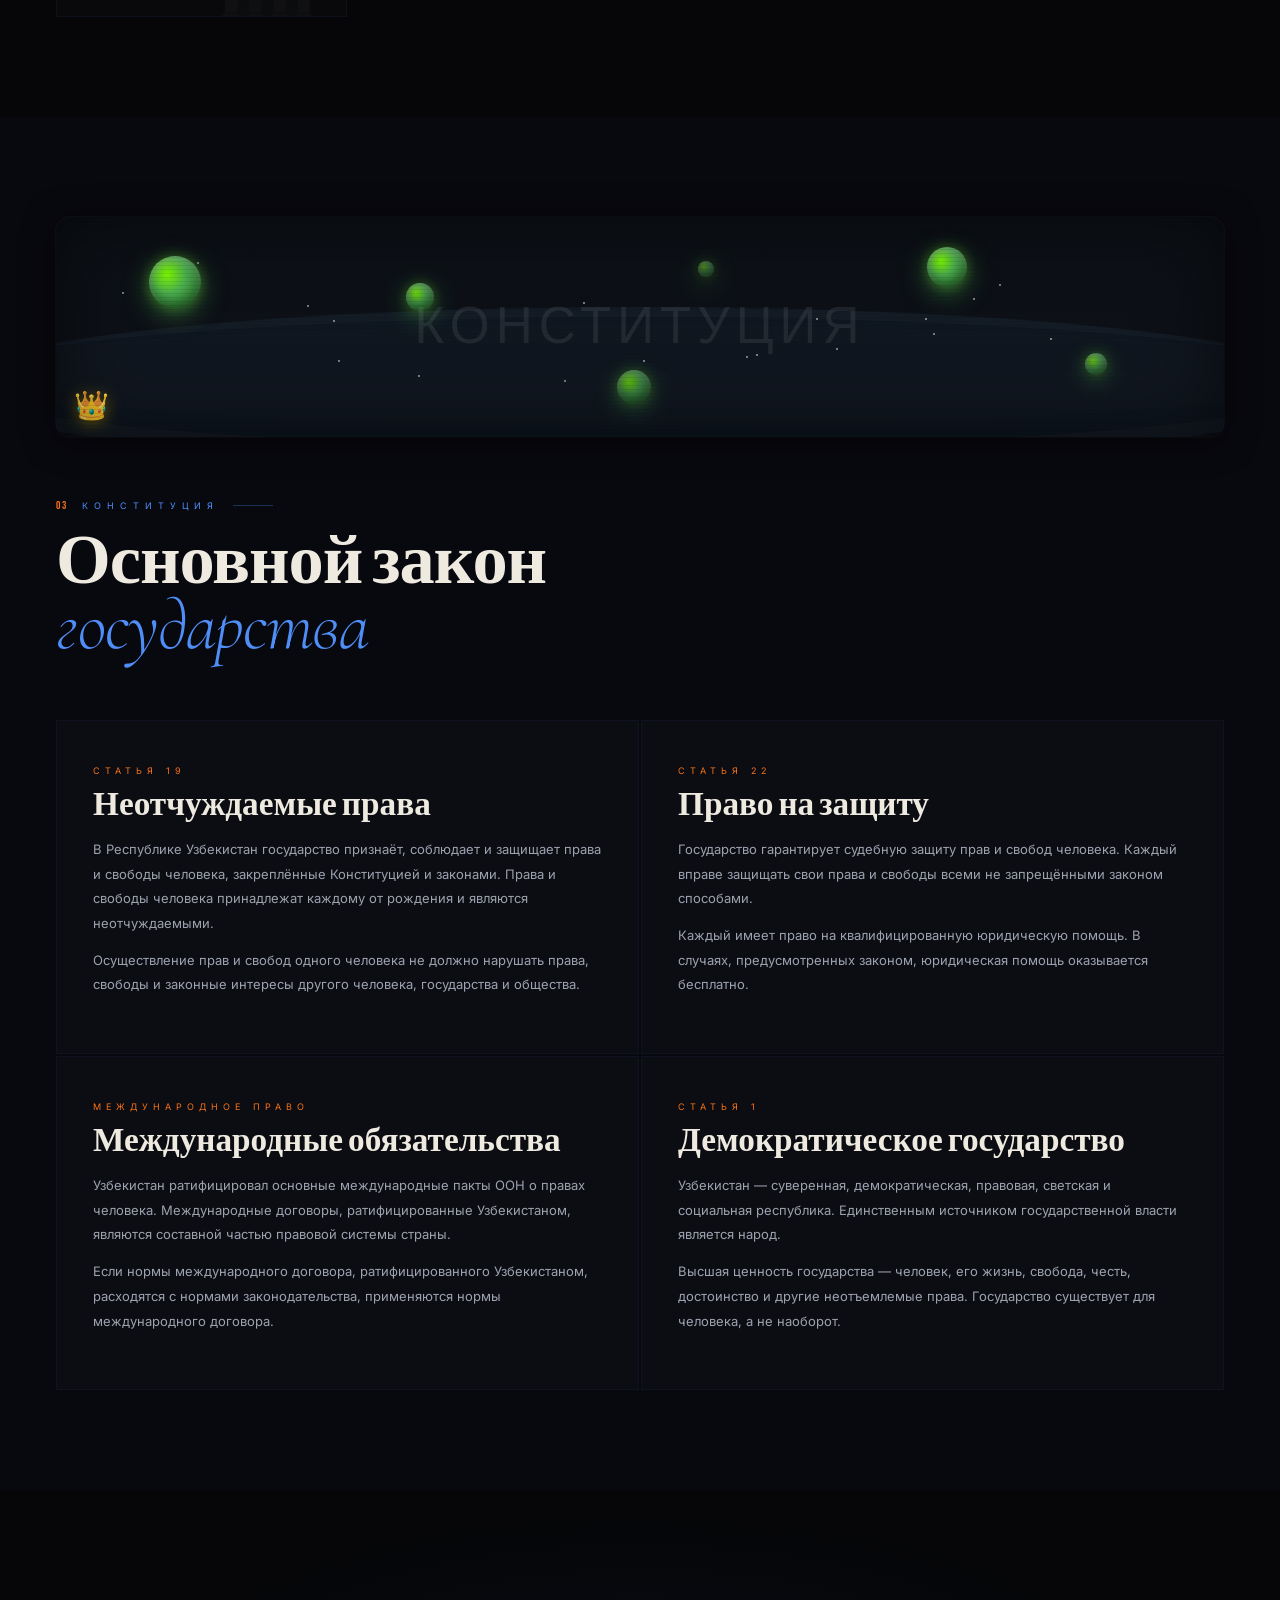
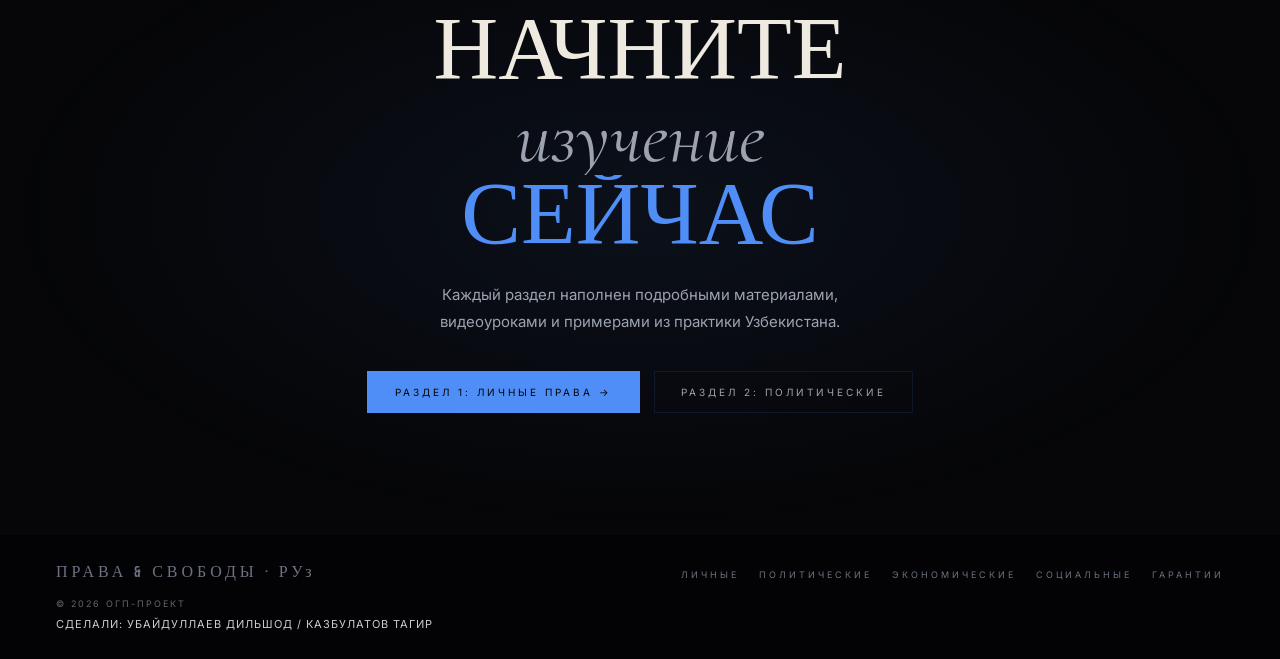
==== commit a0e8715c: "Update index.html" ====
--- a/index.html
+++ b/index.html
@@ -284,7 +284,7 @@
     <div class="pre-credits"
       style="font-family: 'Space Mono', monospace; font-size: 30px; letter-spacing: 2px; color: rgba(255,255,255,0.5); margin-top: 20px; text-transform: uppercase; text-align: center;">
       Сделали: Убайдуллаев Дильшод / Казбулатов Тагир</div>
-    <div class="custom-logo-command">
+    <div class="pre-credits custom-logo-command">
         <img src="https://github.com/malivochikru-commits/ogp-shoch-project/blob/main/logo-command.jpg?raw=true" alt="" style="max-width: 60px;">
         <div class="pre-credits"
           style="font-family: 'Space Mono', monospace; font-size: 20px; letter-spacing: 2px; color: rgba(255,255,255,0.5); margin-top: 20px; text-transform: uppercase; text-align: center;">
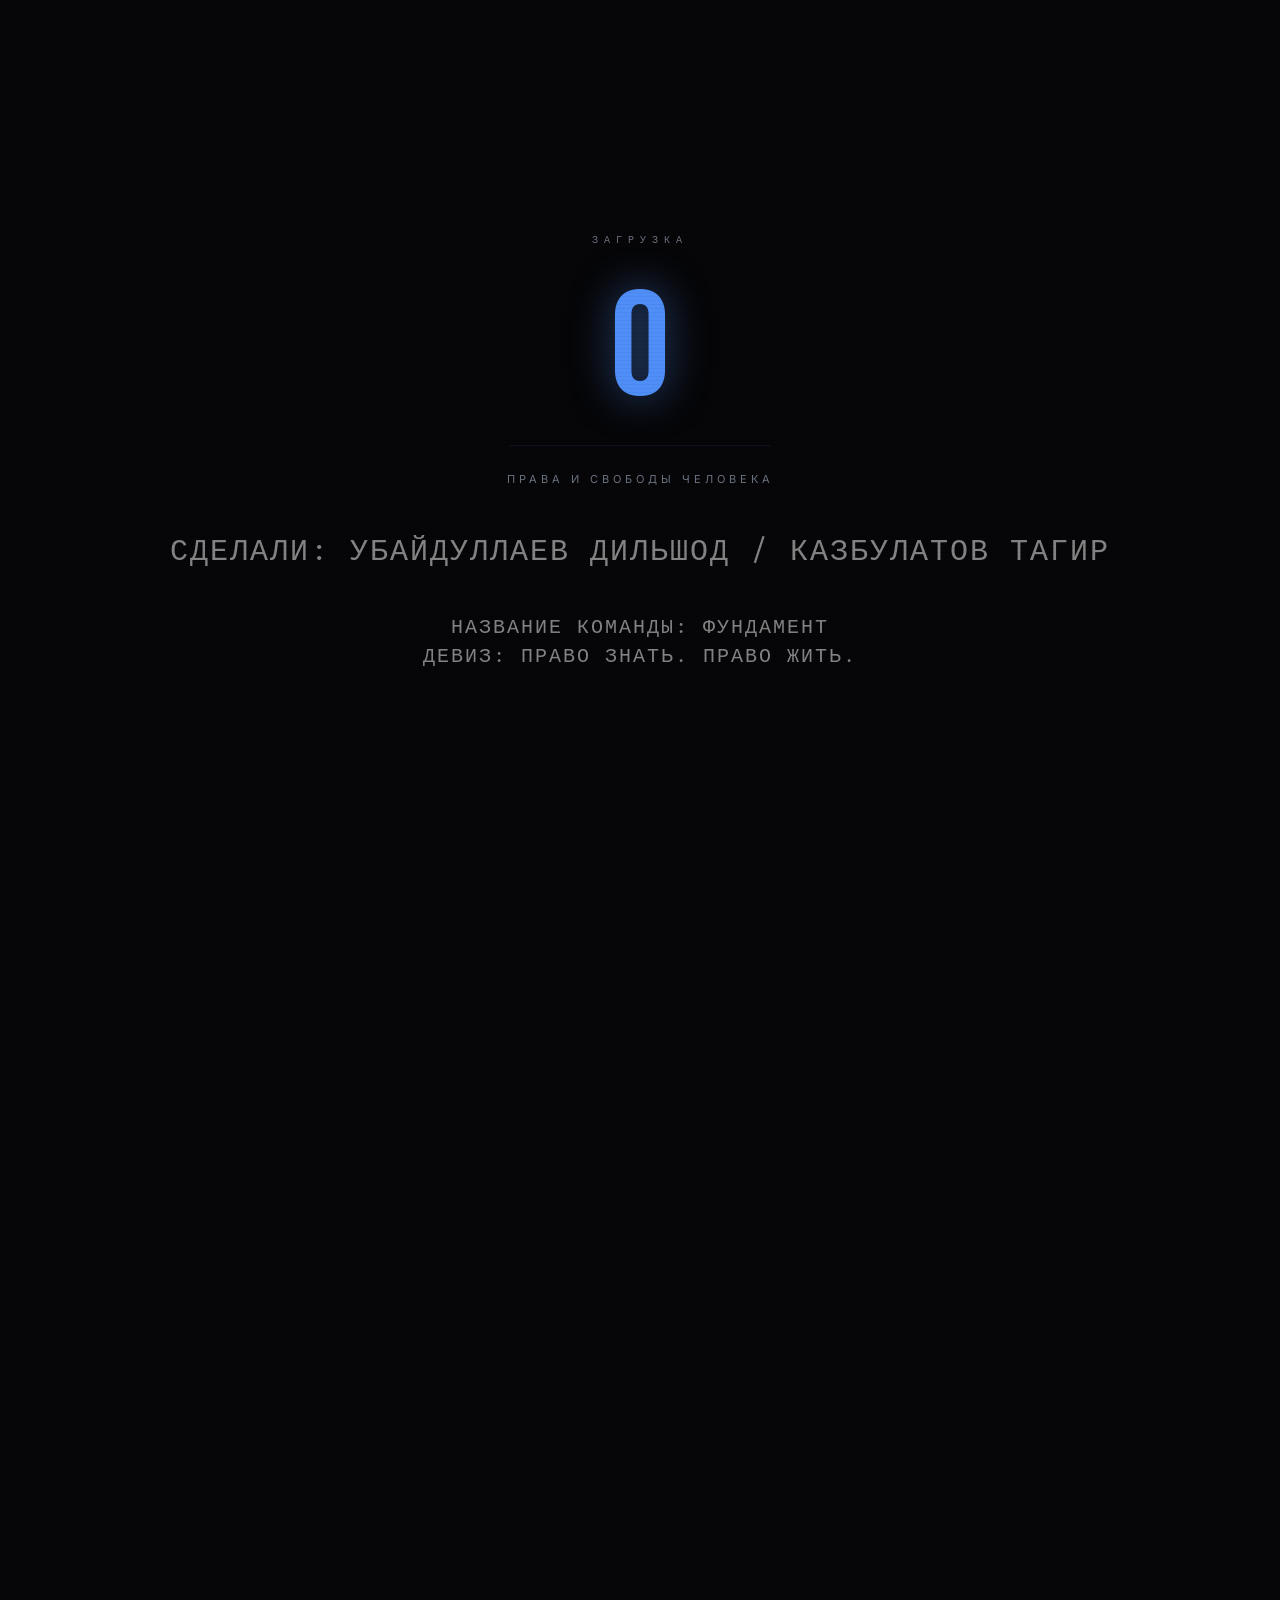
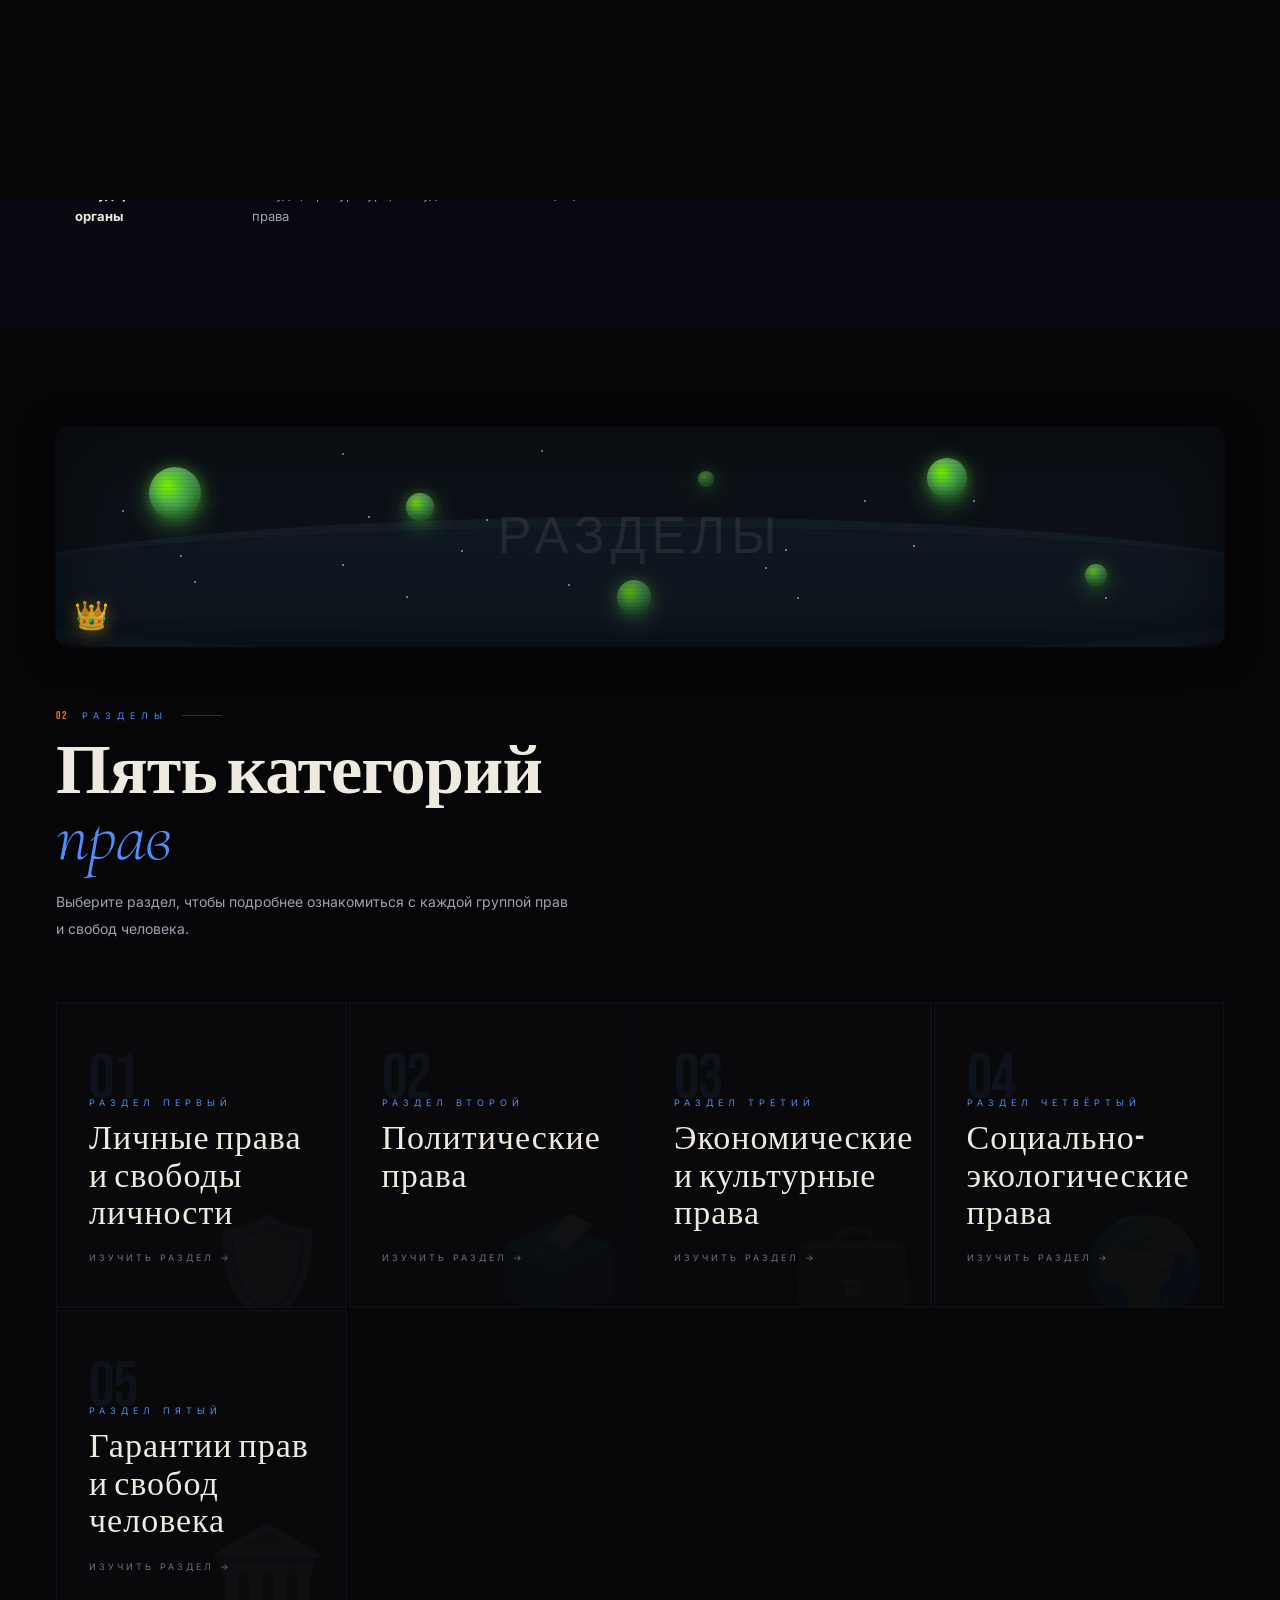
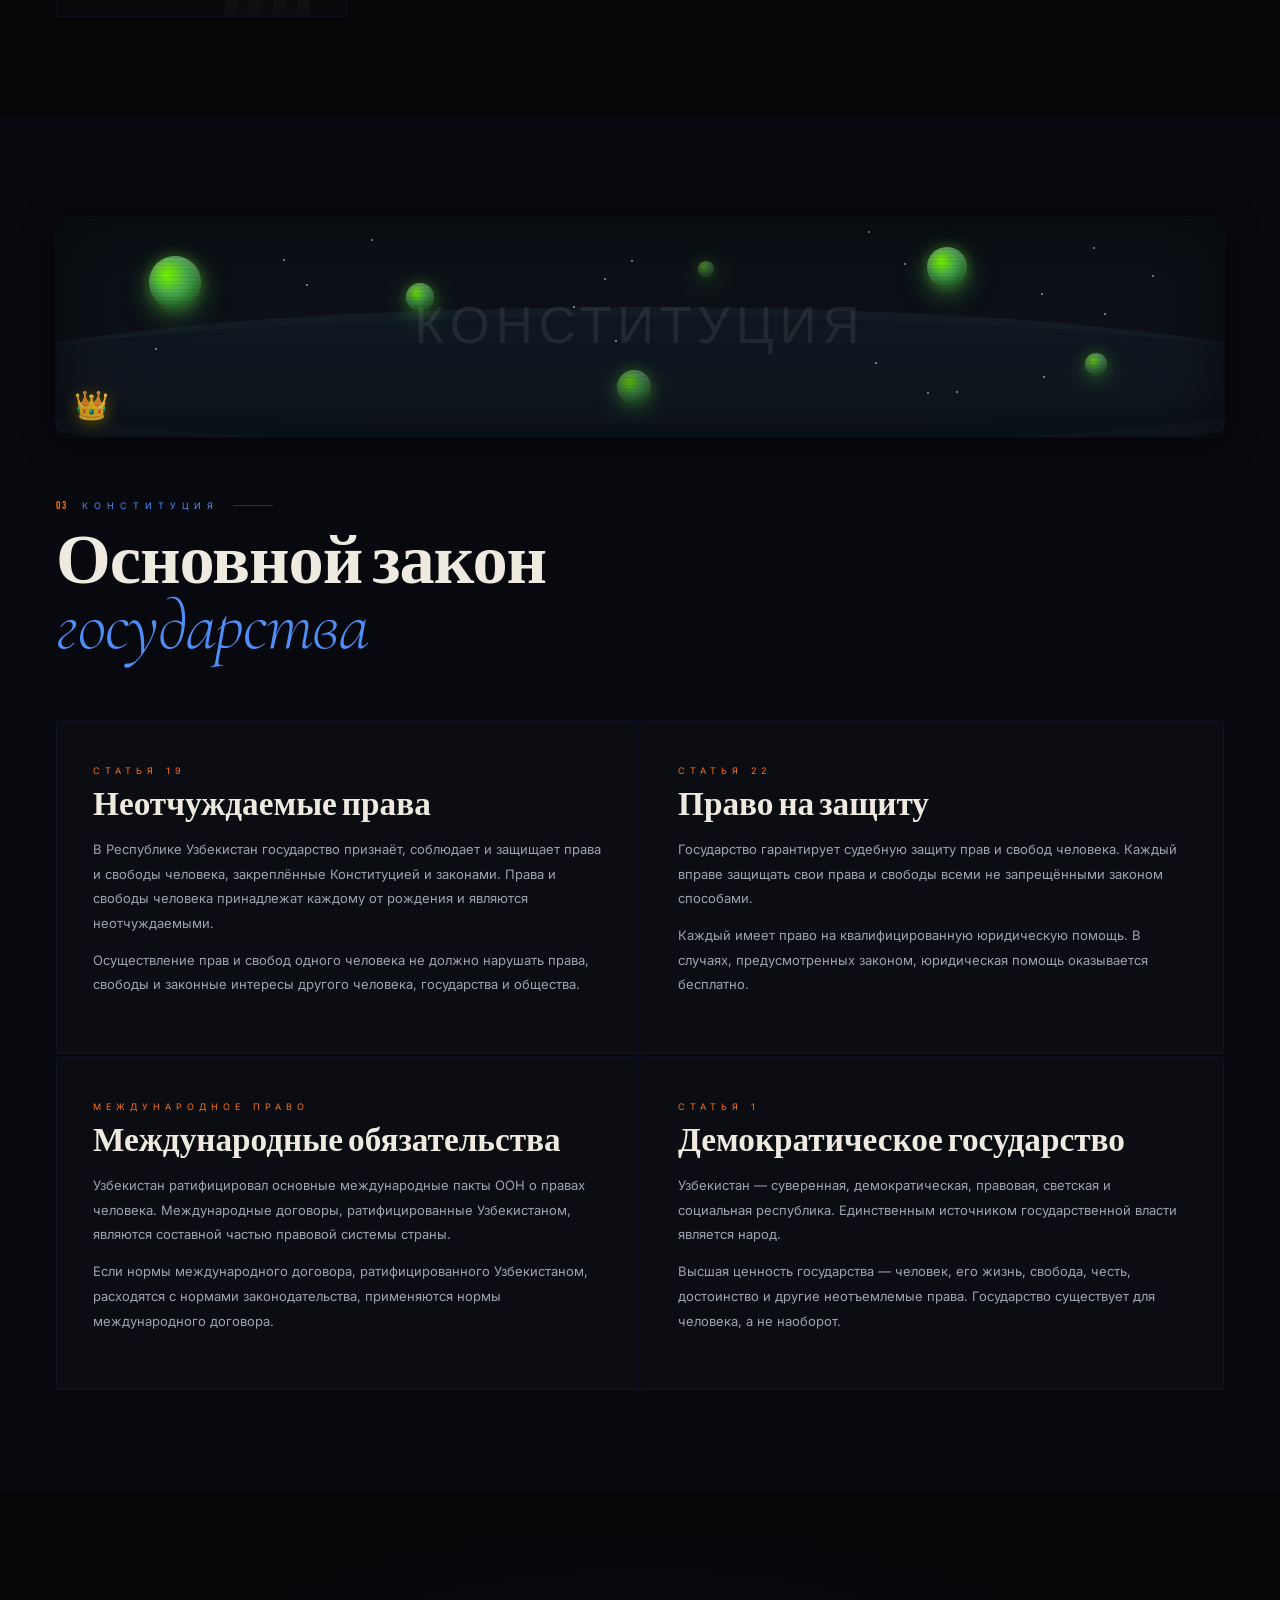
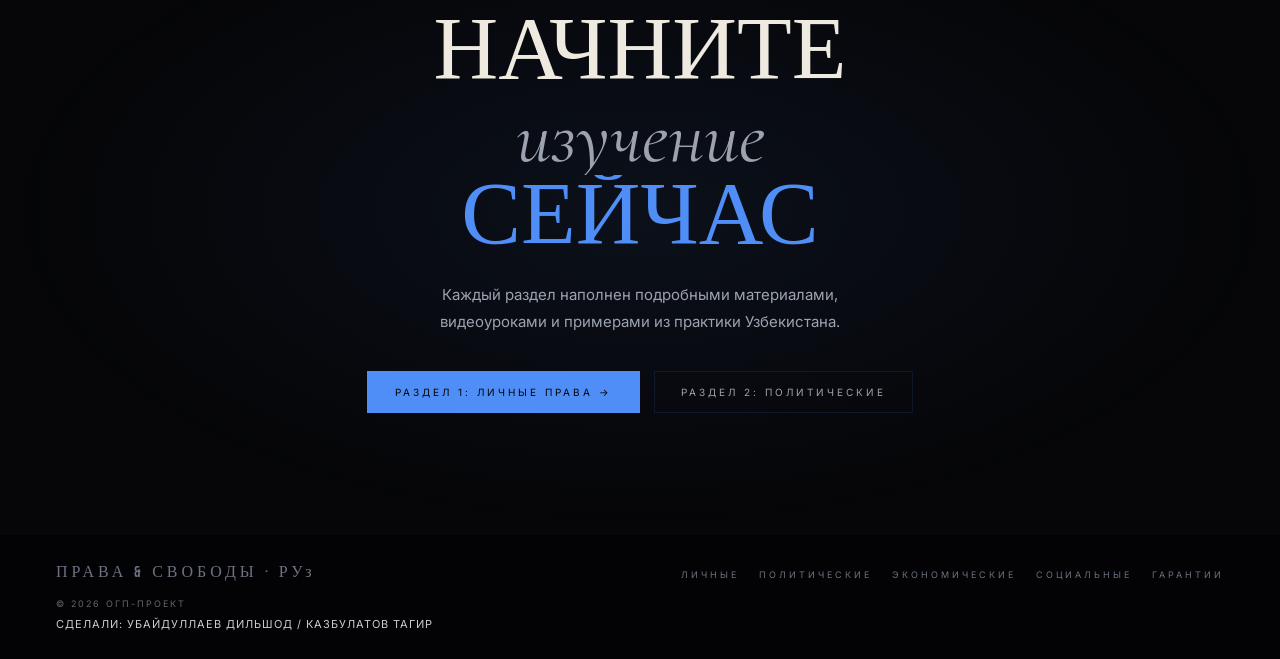
==== commit 11aed49c: "Update index.html" ====
--- a/index.html
+++ b/index.html
@@ -284,8 +284,8 @@
     <div class="pre-credits"
       style="font-family: 'Space Mono', monospace; font-size: 30px; letter-spacing: 2px; color: rgba(255,255,255,0.5); margin-top: 20px; text-transform: uppercase; text-align: center;">
       Сделали: Убайдуллаев Дильшод / Казбулатов Тагир</div>
-    <div class="pre-credits custom-logo-command">
-        <img src="https://github.com/malivochikru-commits/ogp-shoch-project/blob/main/logo-command.jpg?raw=true" alt="" style="max-width: 60px;">
+    <div class="pre-credits custom-logo-command" style="text-align: center;">
+        <img src="https://github.com/malivochikru-commits/ogp-shoch-project/blob/main/logo-command.jpg?raw=true" alt="" style="max-width: 160px;">
         <div class="pre-credits"
           style="font-family: 'Space Mono', monospace; font-size: 20px; letter-spacing: 2px; color: rgba(255,255,255,0.5); margin-top: 20px; text-transform: uppercase; text-align: center;">
           Название команды: Фундамент<br>Девиз: Право знать. Право жить.</div>
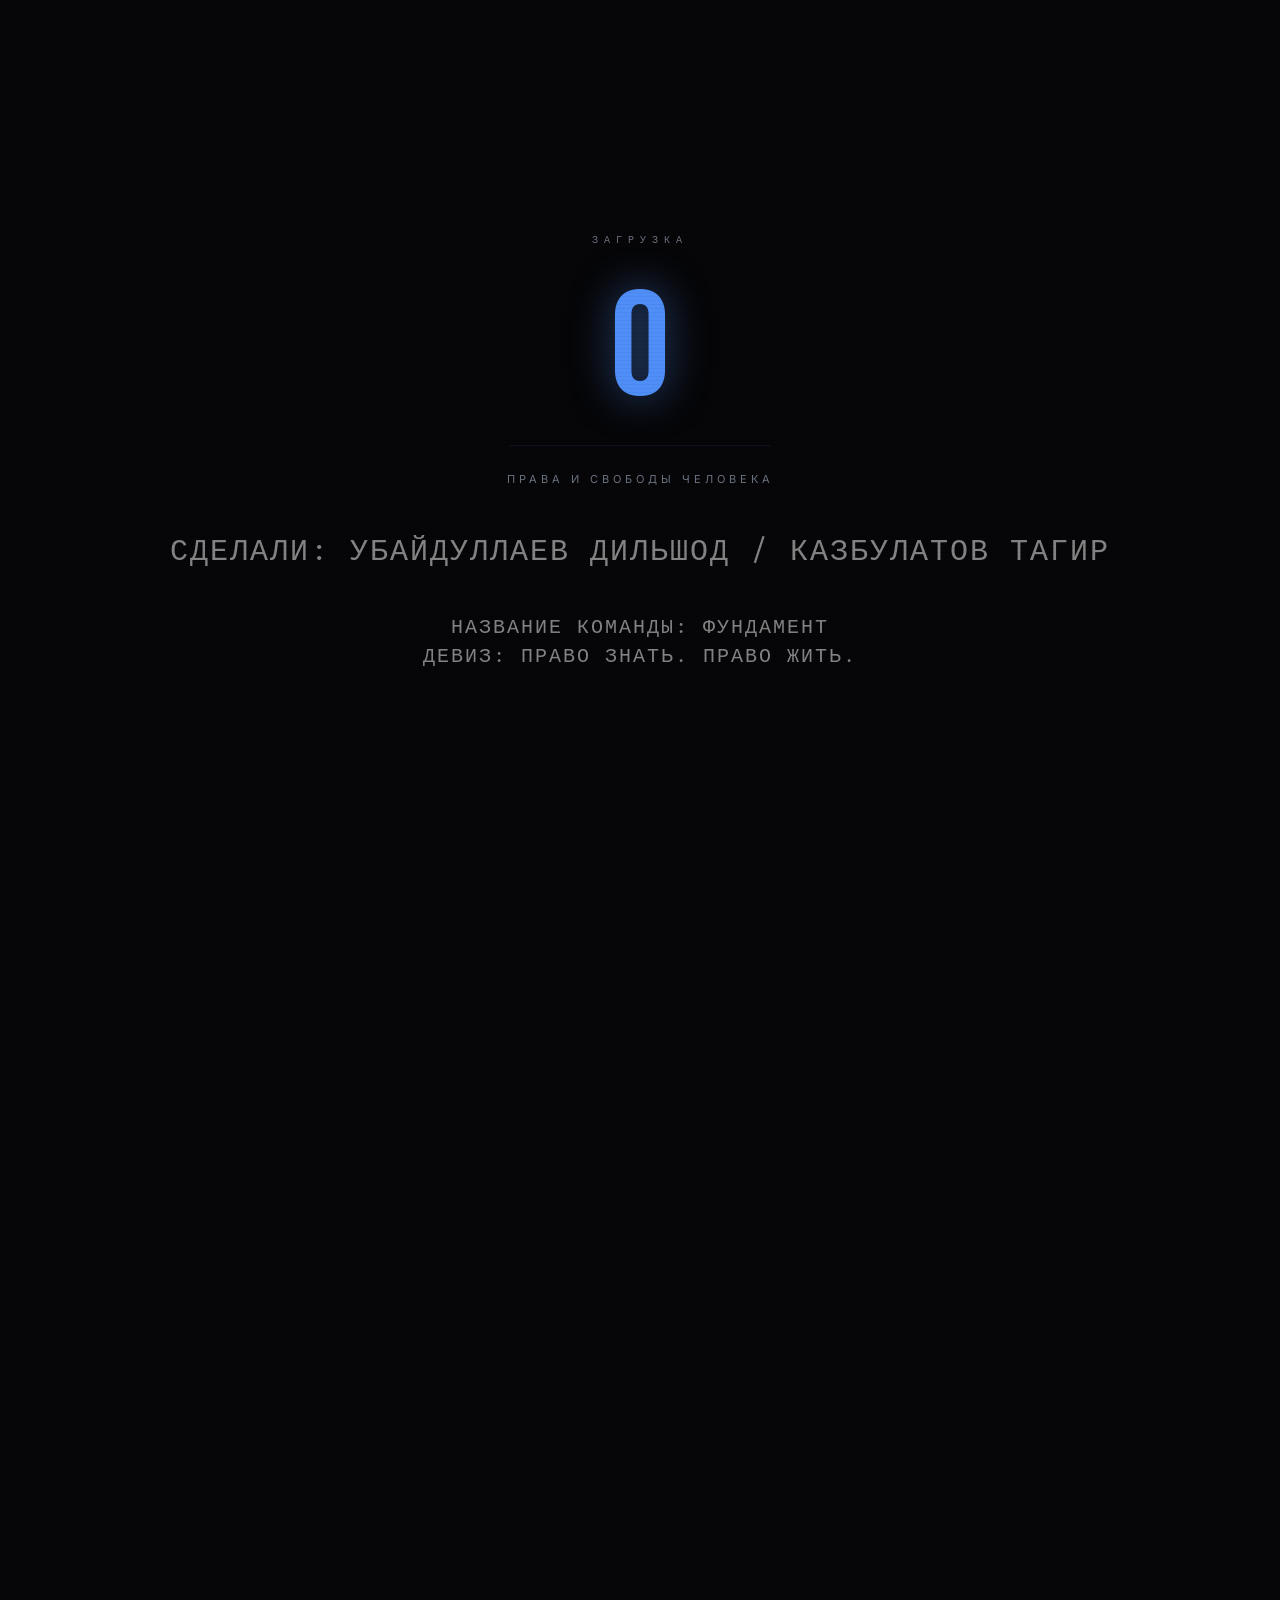
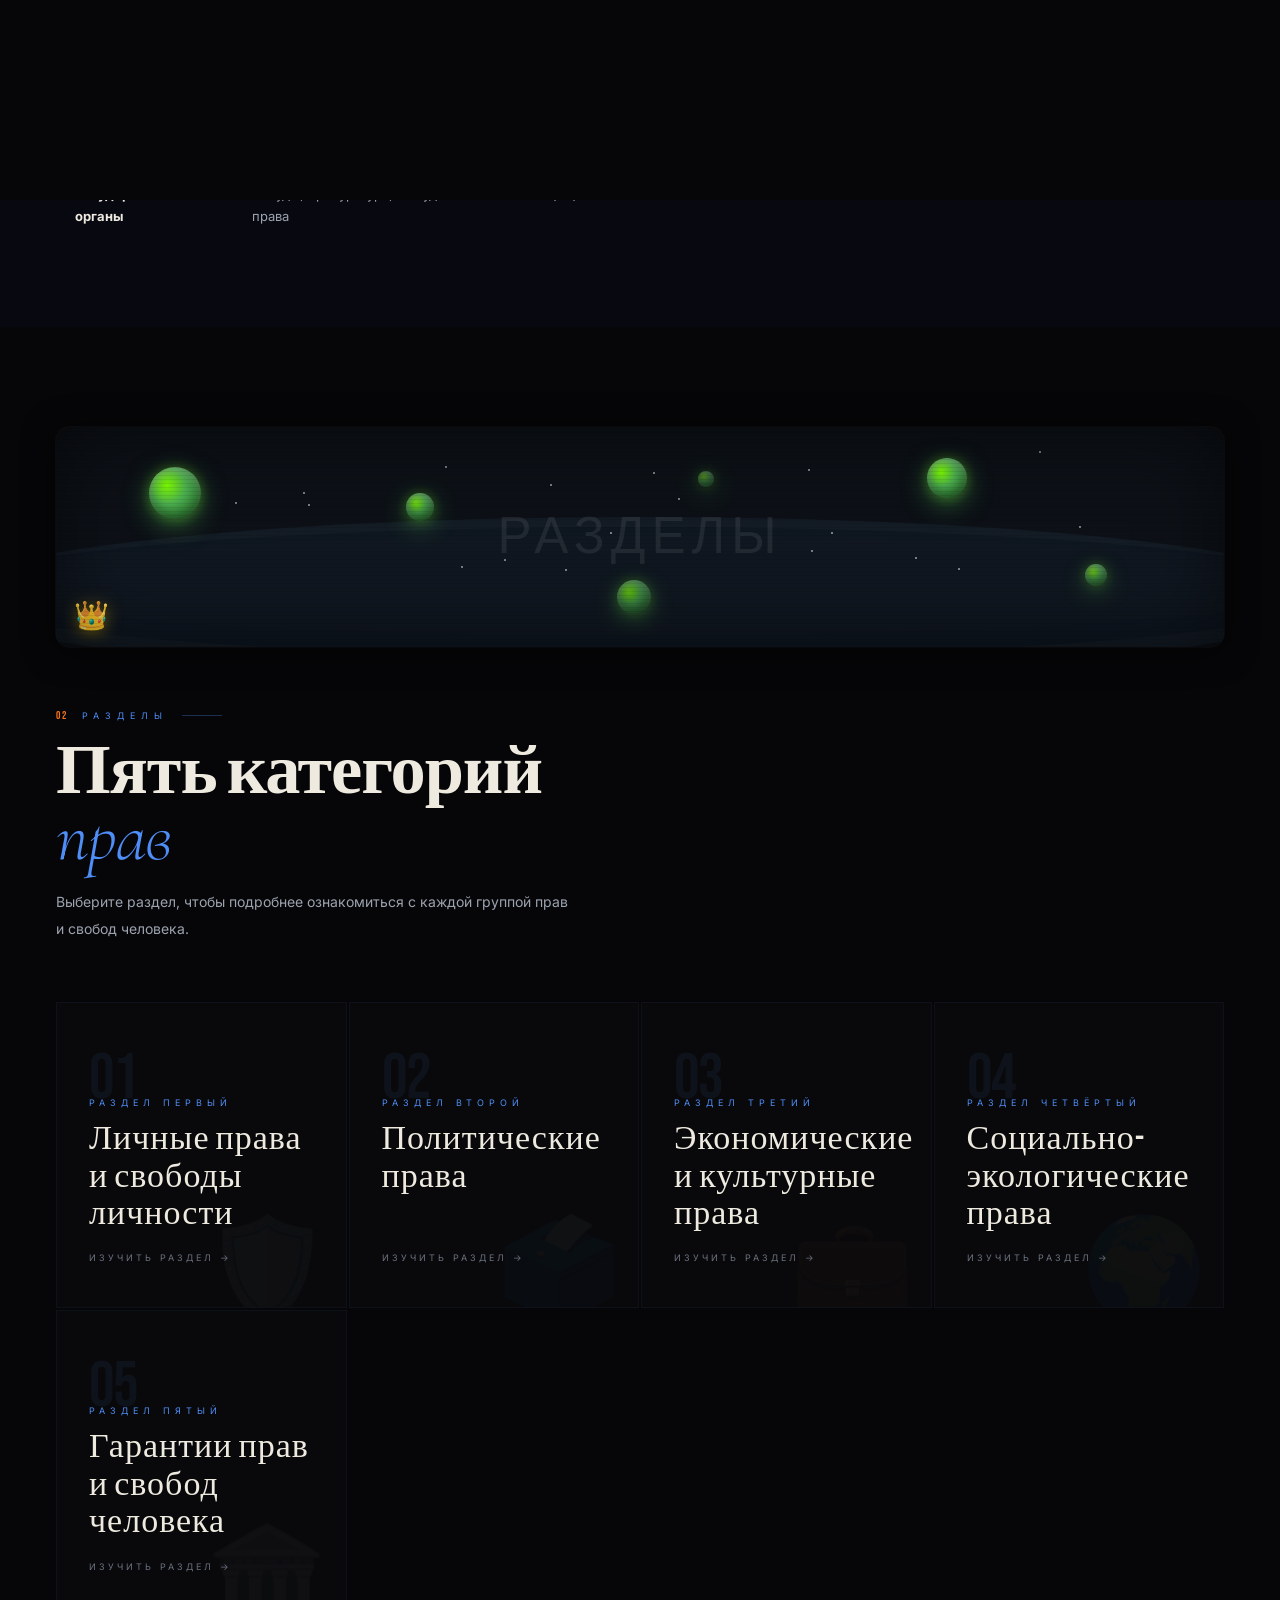
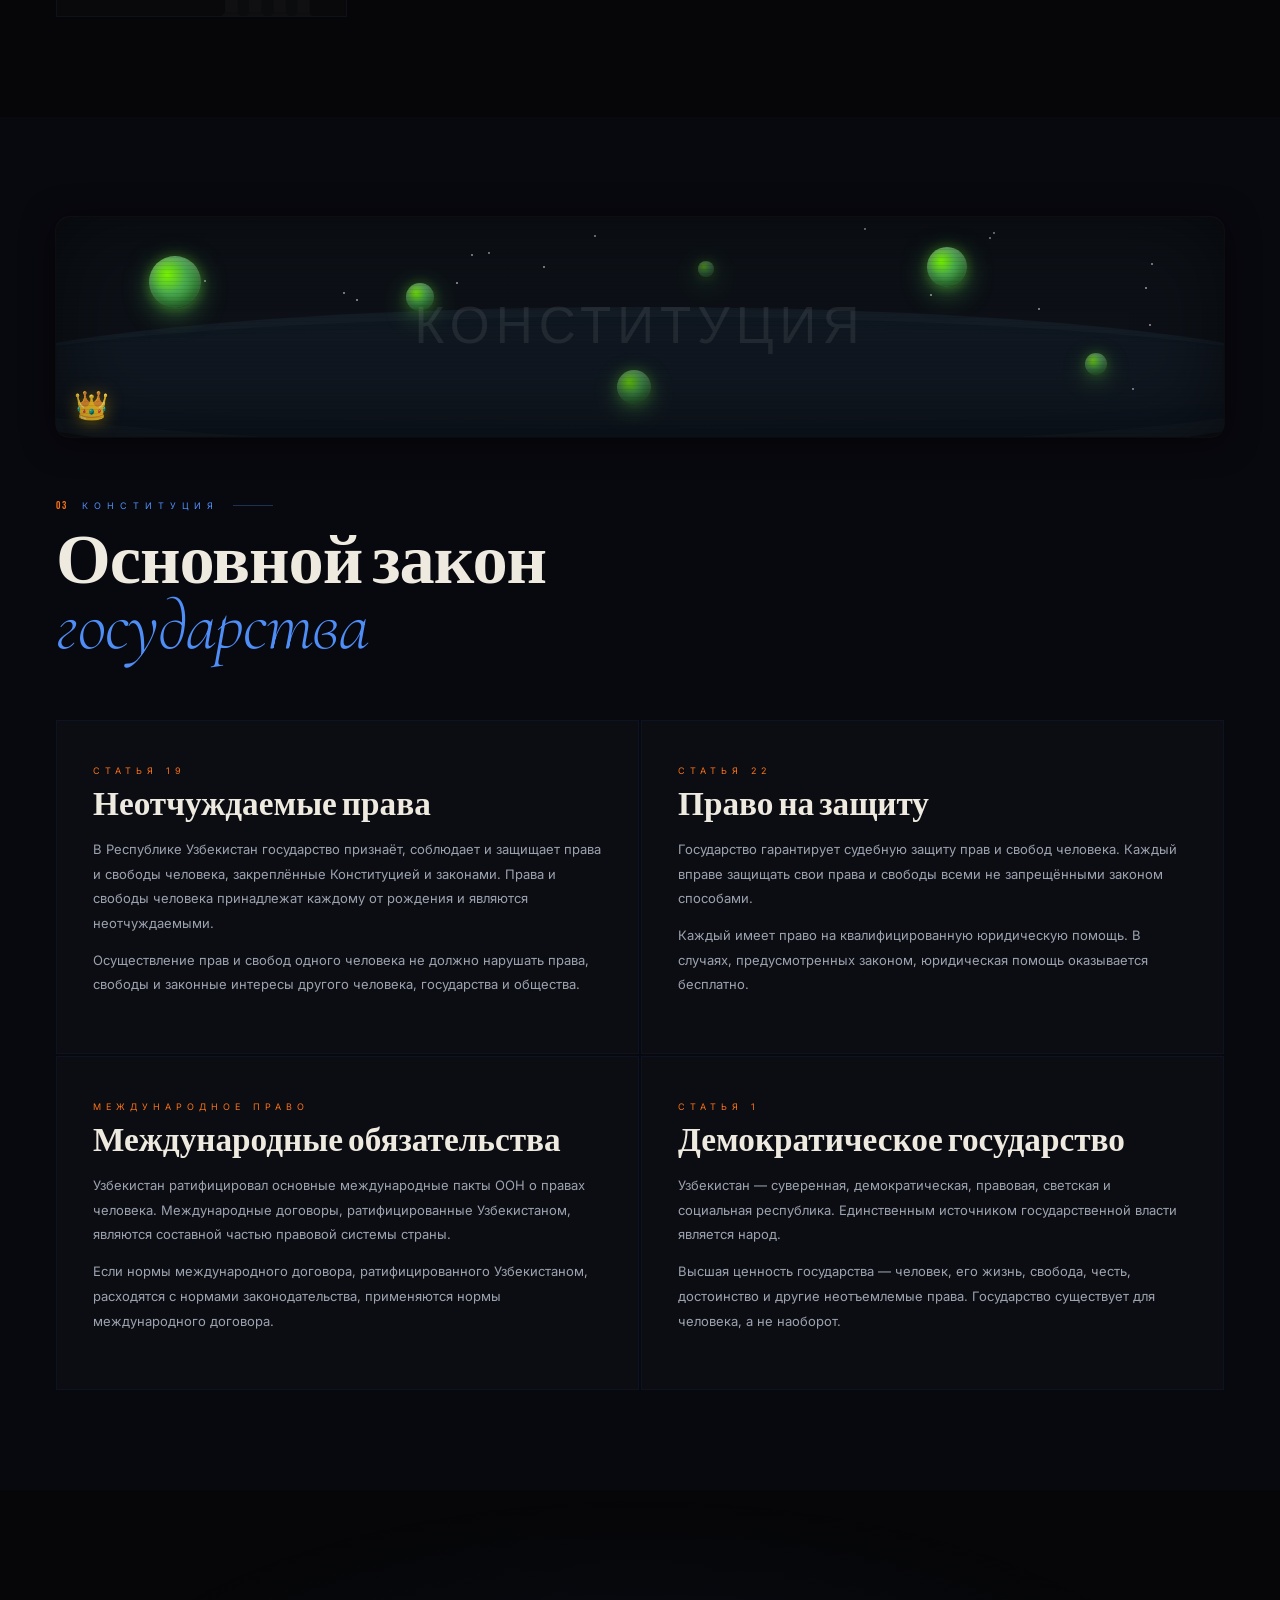
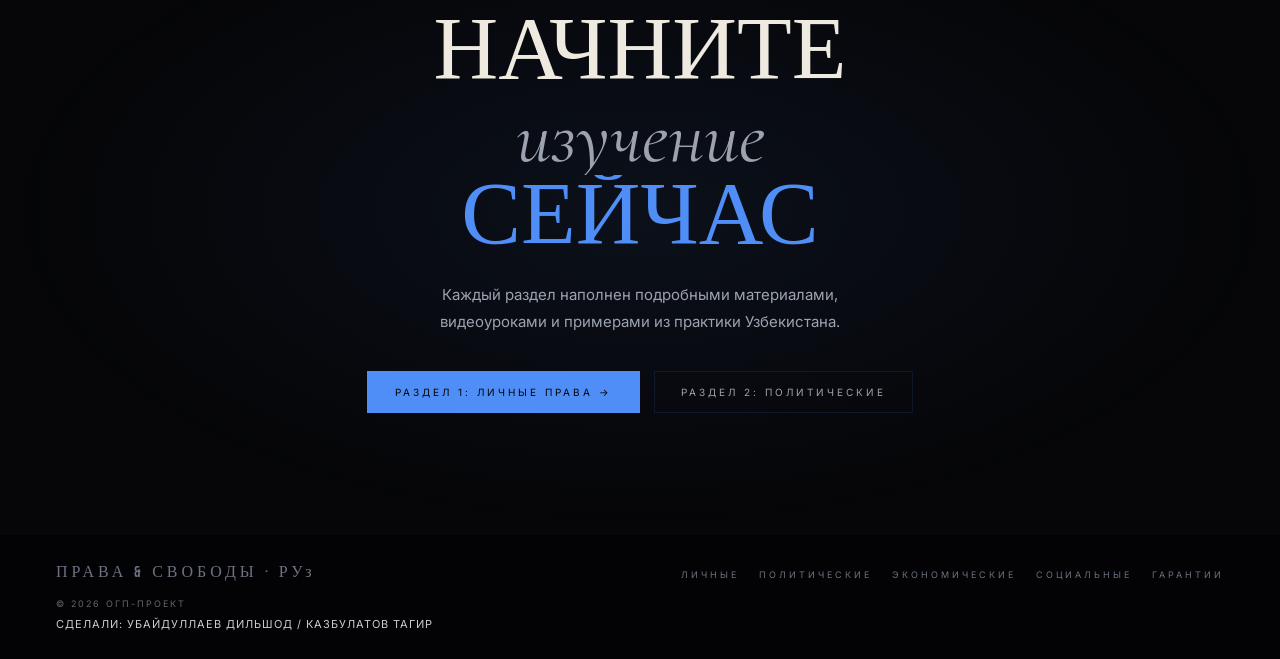
==== commit 6b93a20e: "Update index.html" ====
--- a/index.html
+++ b/index.html
@@ -284,8 +284,8 @@
     <div class="pre-credits"
       style="font-family: 'Space Mono', monospace; font-size: 30px; letter-spacing: 2px; color: rgba(255,255,255,0.5); margin-top: 20px; text-transform: uppercase; text-align: center;">
       Сделали: Убайдуллаев Дильшод / Казбулатов Тагир</div>
-    <div class="pre-credits custom-logo-command" style="text-align: center;">
-        <img src="https://github.com/malivochikru-commits/ogp-shoch-project/blob/main/logo-command.jpg?raw=true" alt="" style="max-width: 160px;">
+    <div class="pre-credits custom-logo-command" style="text-align: center; display: flex; justify-content: center; flex-direction: column;">
+        <img src="https://github.com/malivochikru-commits/ogp-shoch-project/blob/main/logo-command.jpg?raw=true" alt="" style="max-width: 260px;">
         <div class="pre-credits"
           style="font-family: 'Space Mono', monospace; font-size: 20px; letter-spacing: 2px; color: rgba(255,255,255,0.5); margin-top: 20px; text-transform: uppercase; text-align: center;">
           Название команды: Фундамент<br>Девиз: Право знать. Право жить.</div>
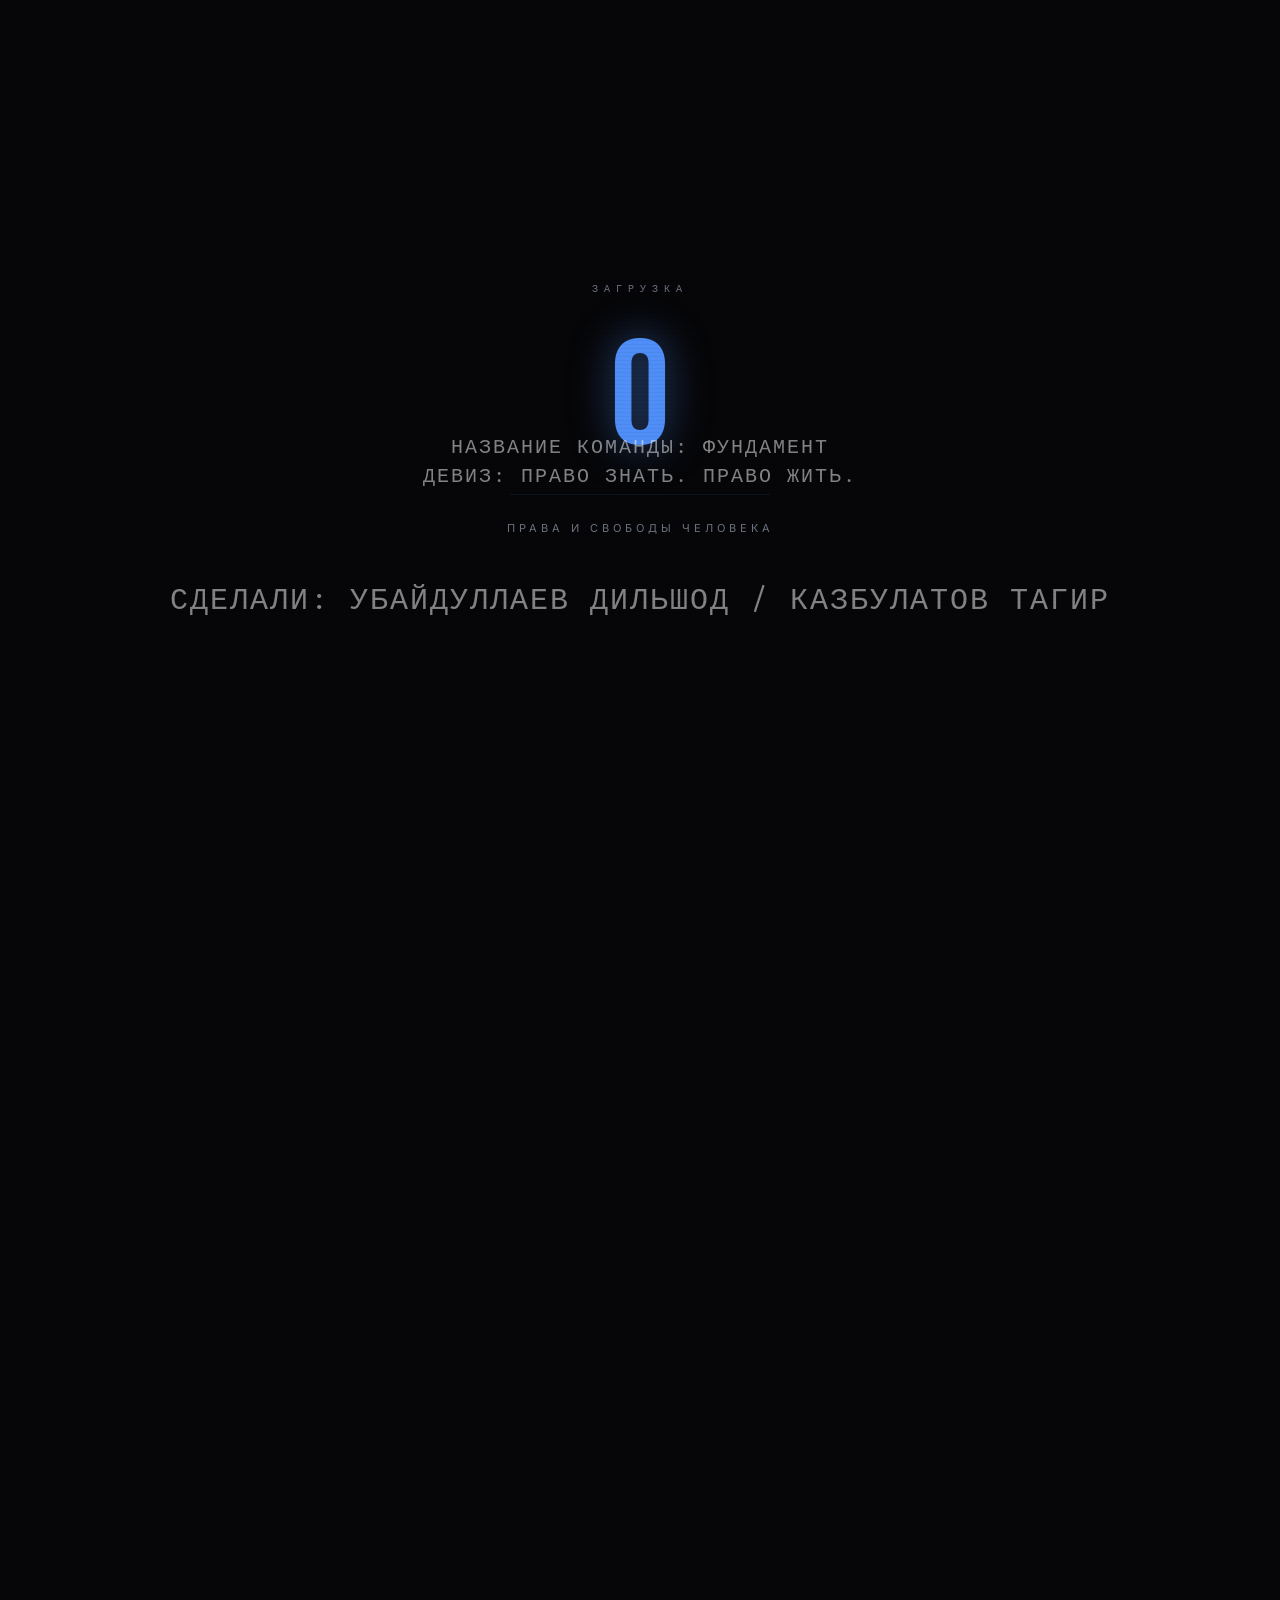
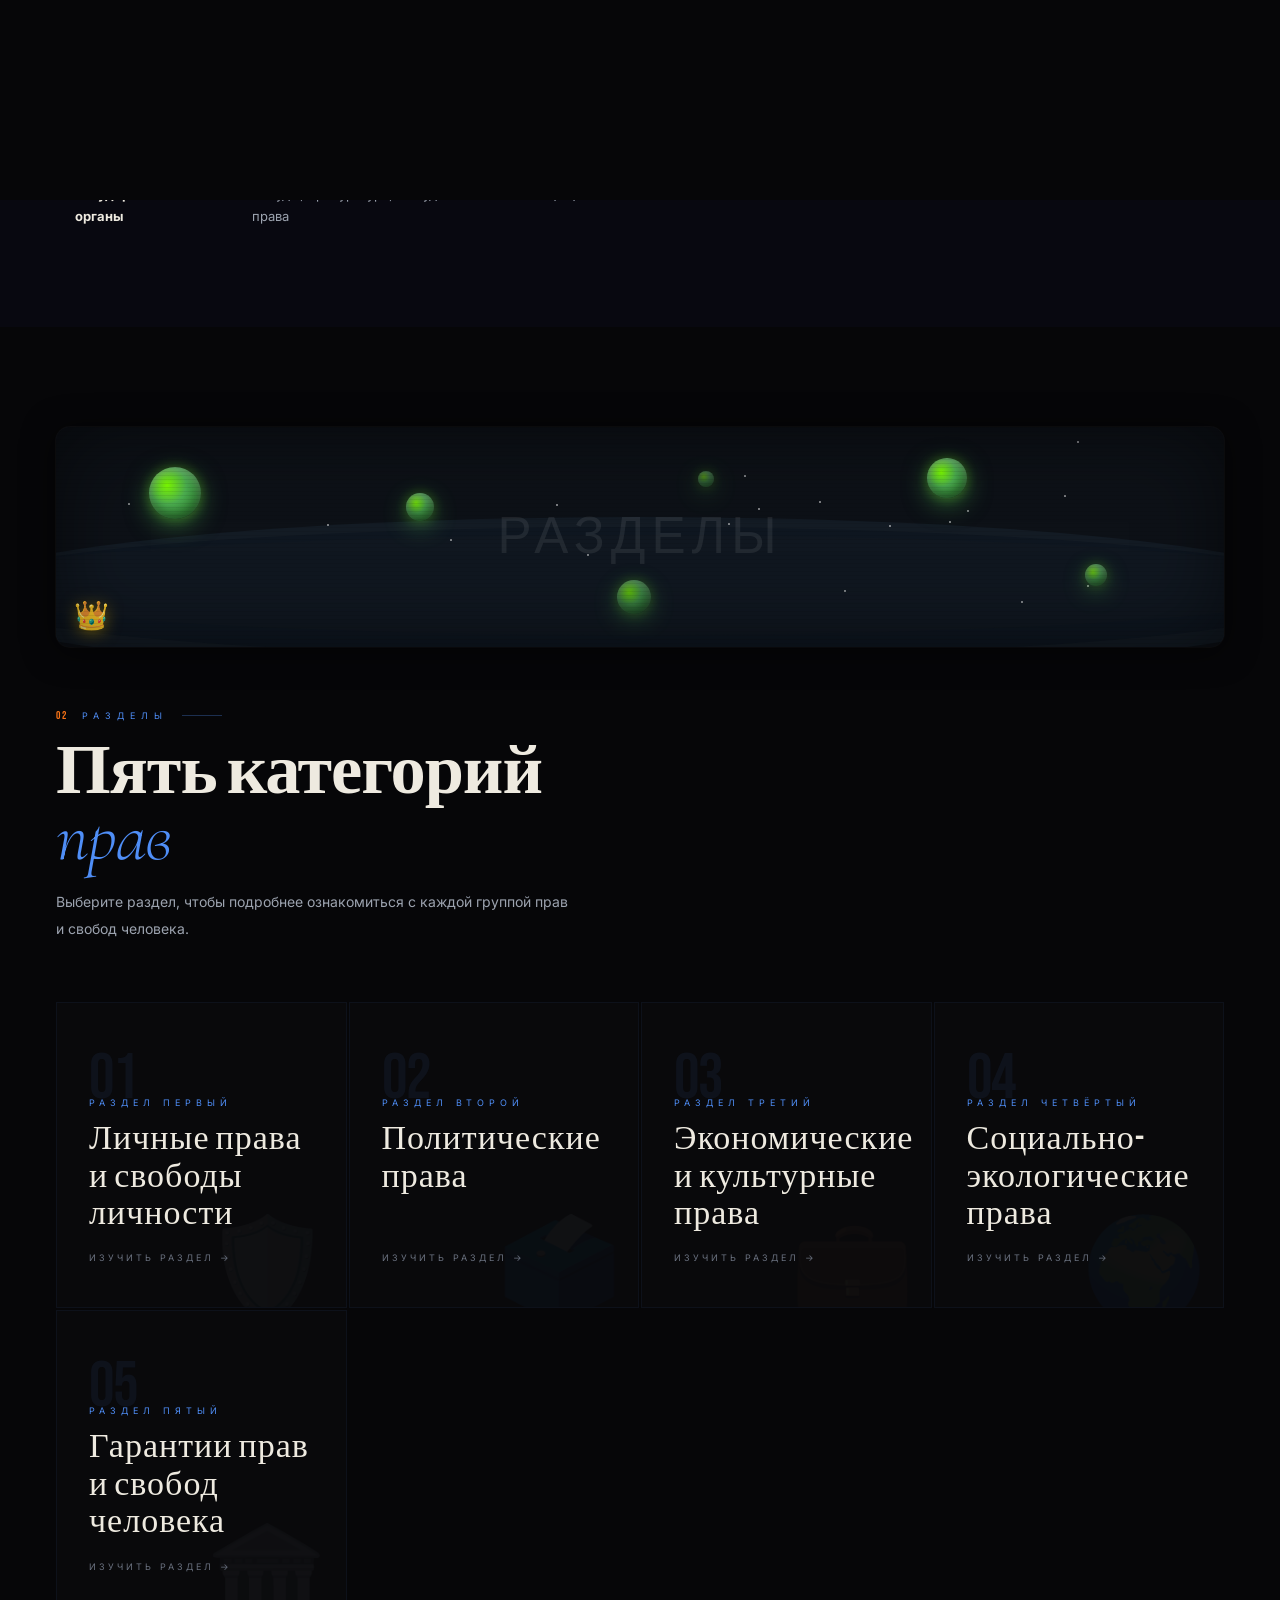
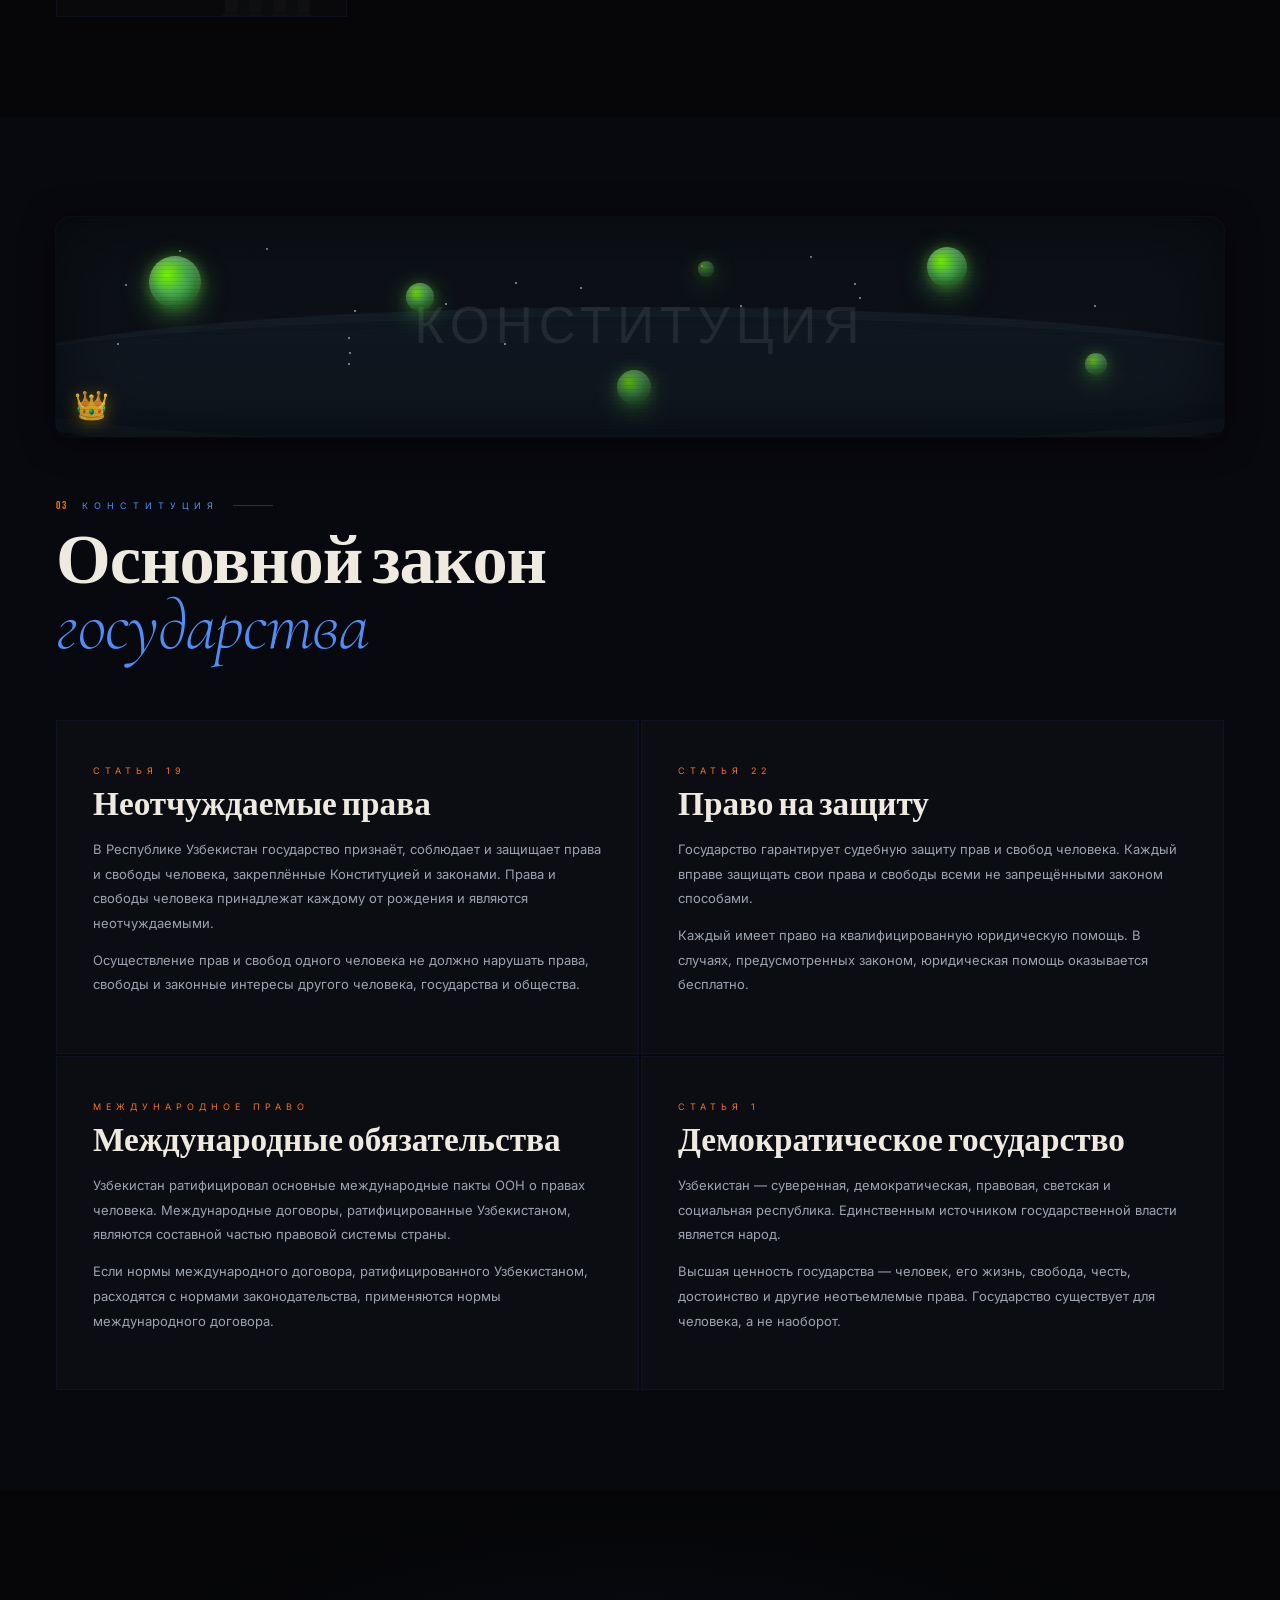
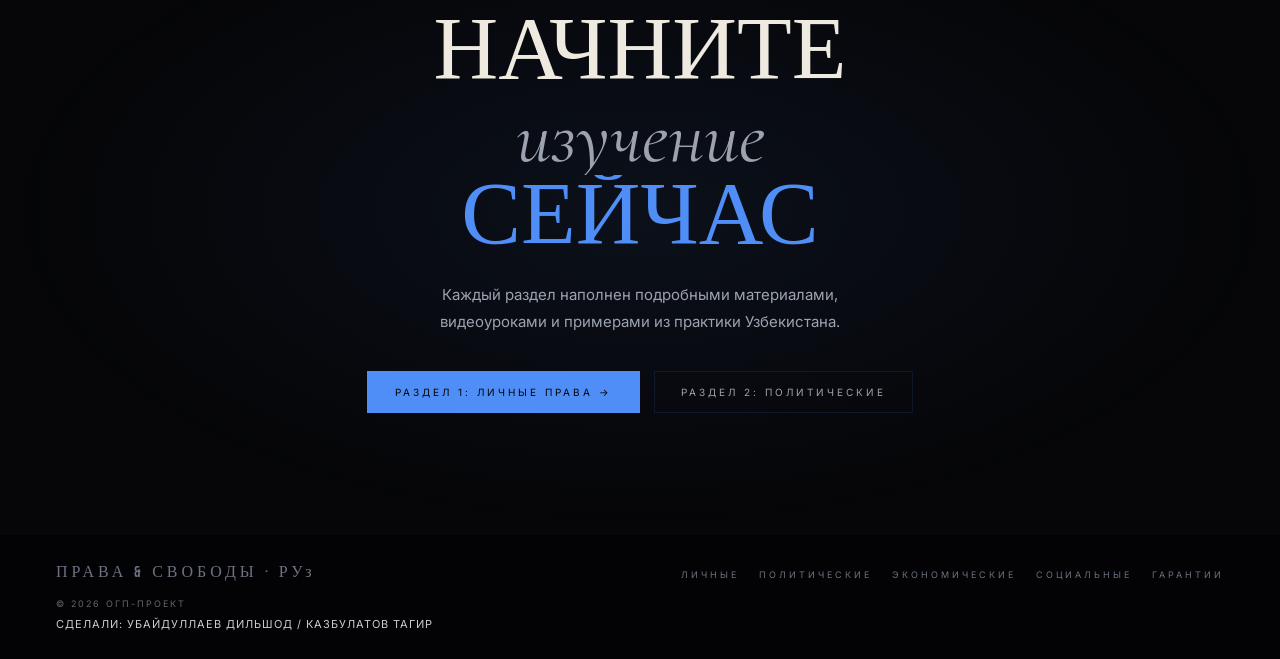
==== commit 9c4acea7: "Update index.html" ====
--- a/index.html
+++ b/index.html
@@ -264,6 +264,26 @@
       #cta-section {
         padding: 80px 20px;
       }
+    }
+    /* Центрируем блок */
+    .custom-logo-command {
+      position: absolute;
+      top: 50%;
+      left: 50%;
+      transform: translate(-50%, -50%);
+      
+      display: flex;
+      flex-direction: column;
+      align-items: center;
+      justify-content: center;
+    
+      text-align: center;
+    }
+    
+    /* Чтоб картинка тоже была по центру */
+    .custom-logo-command img {
+      display: block;
+      margin: 0 auto;
     }
   </style>
 </head>
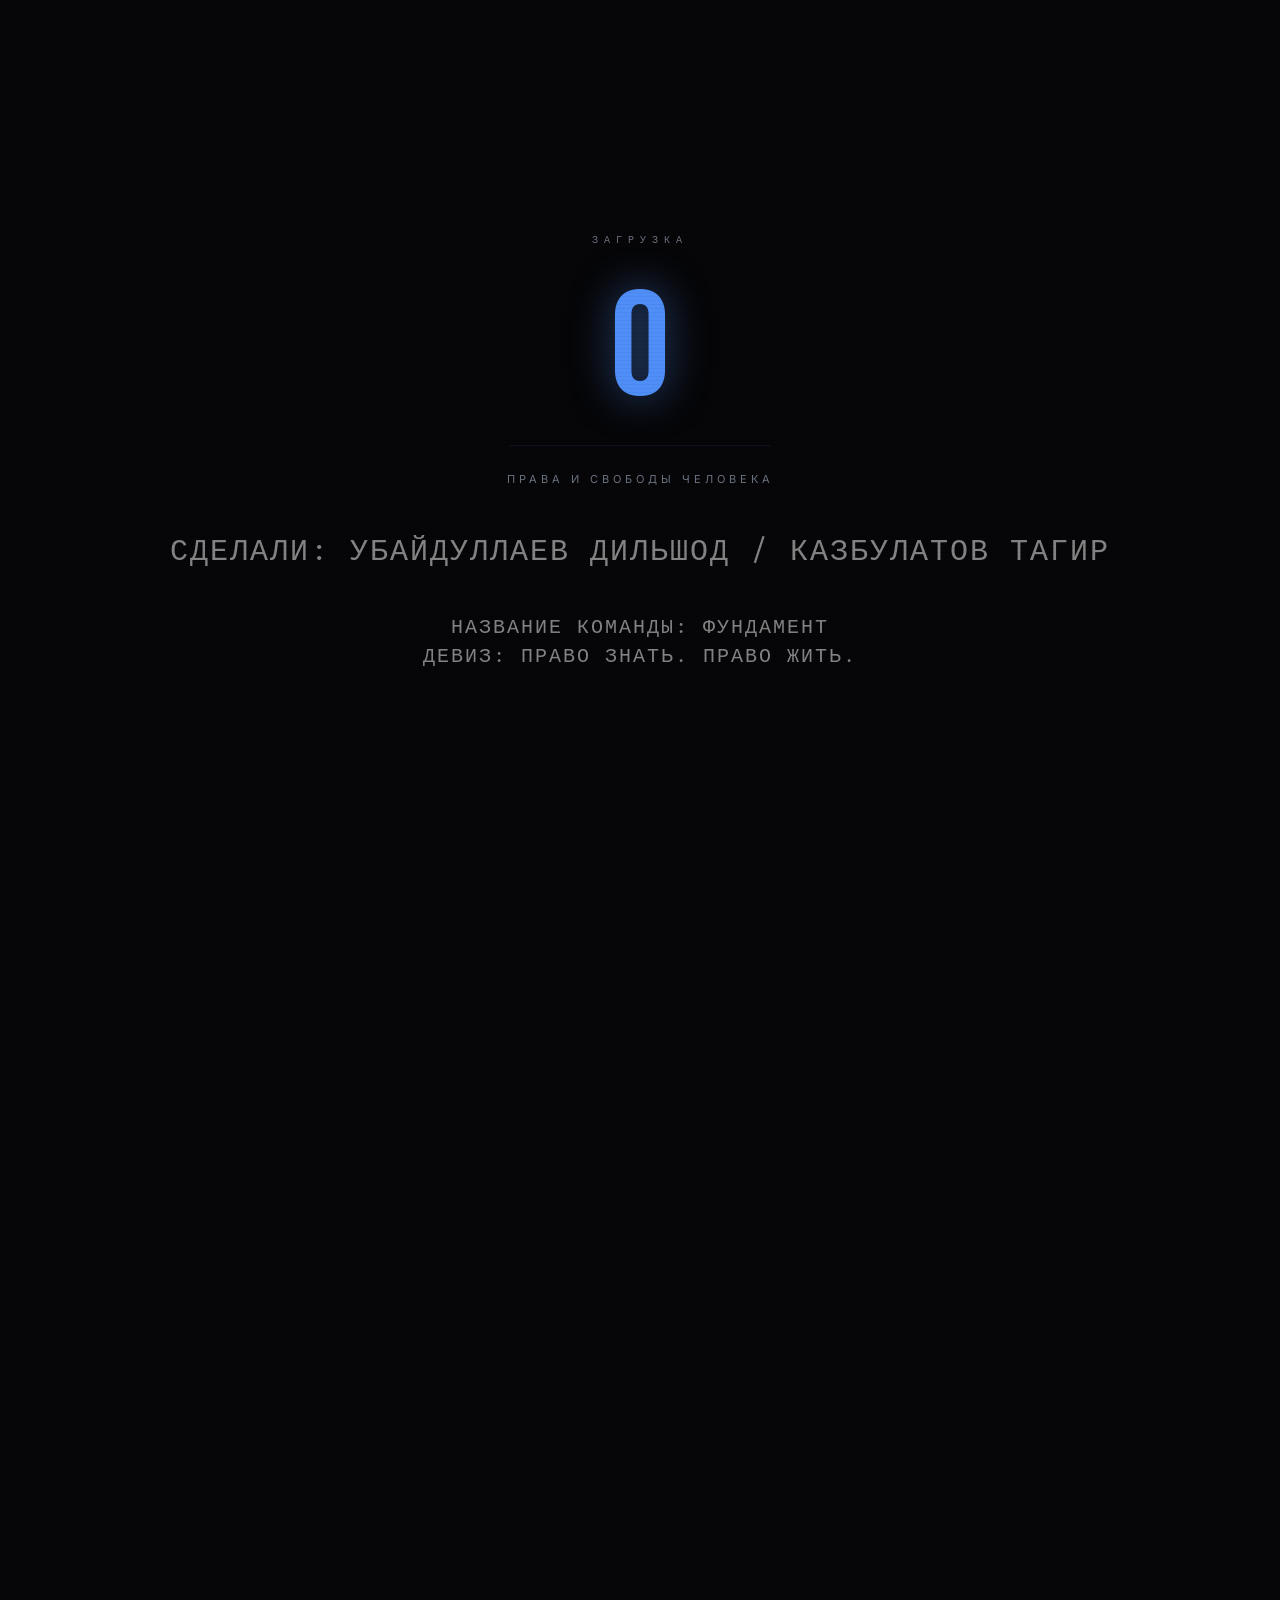
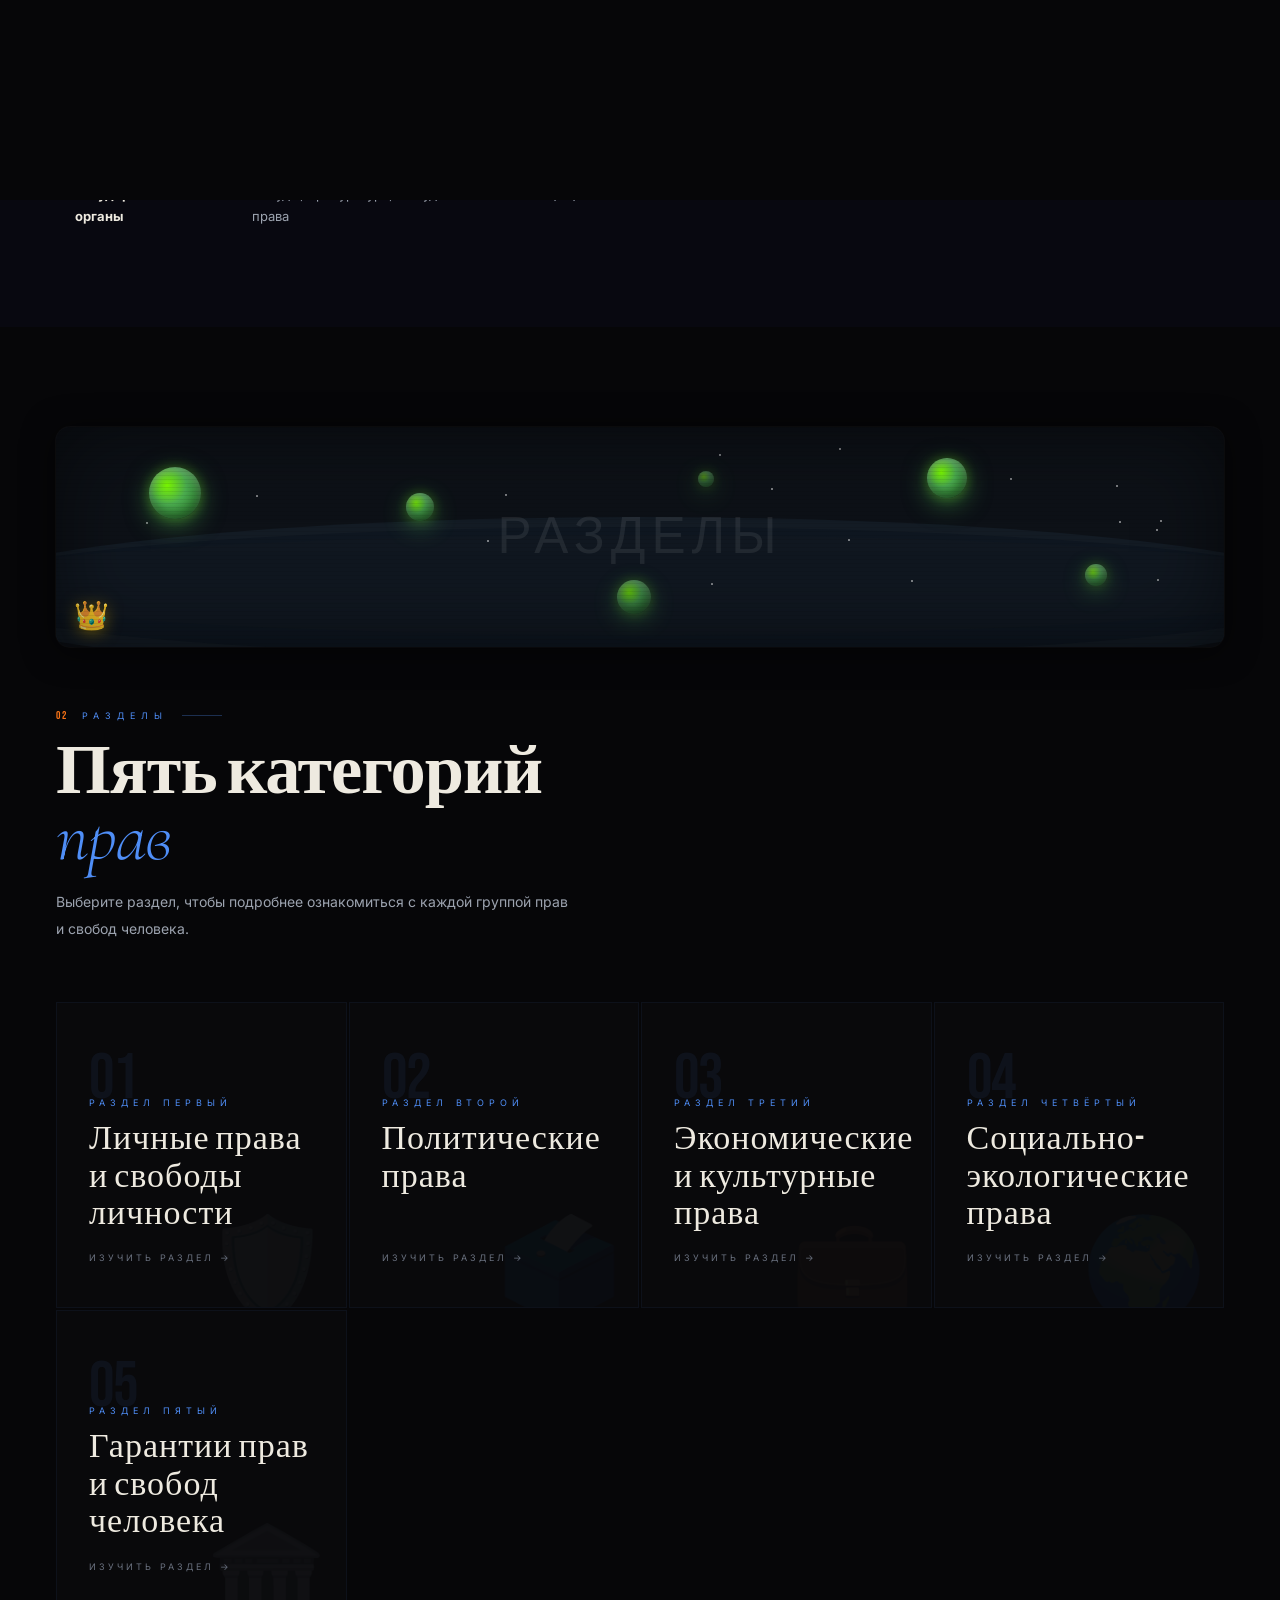
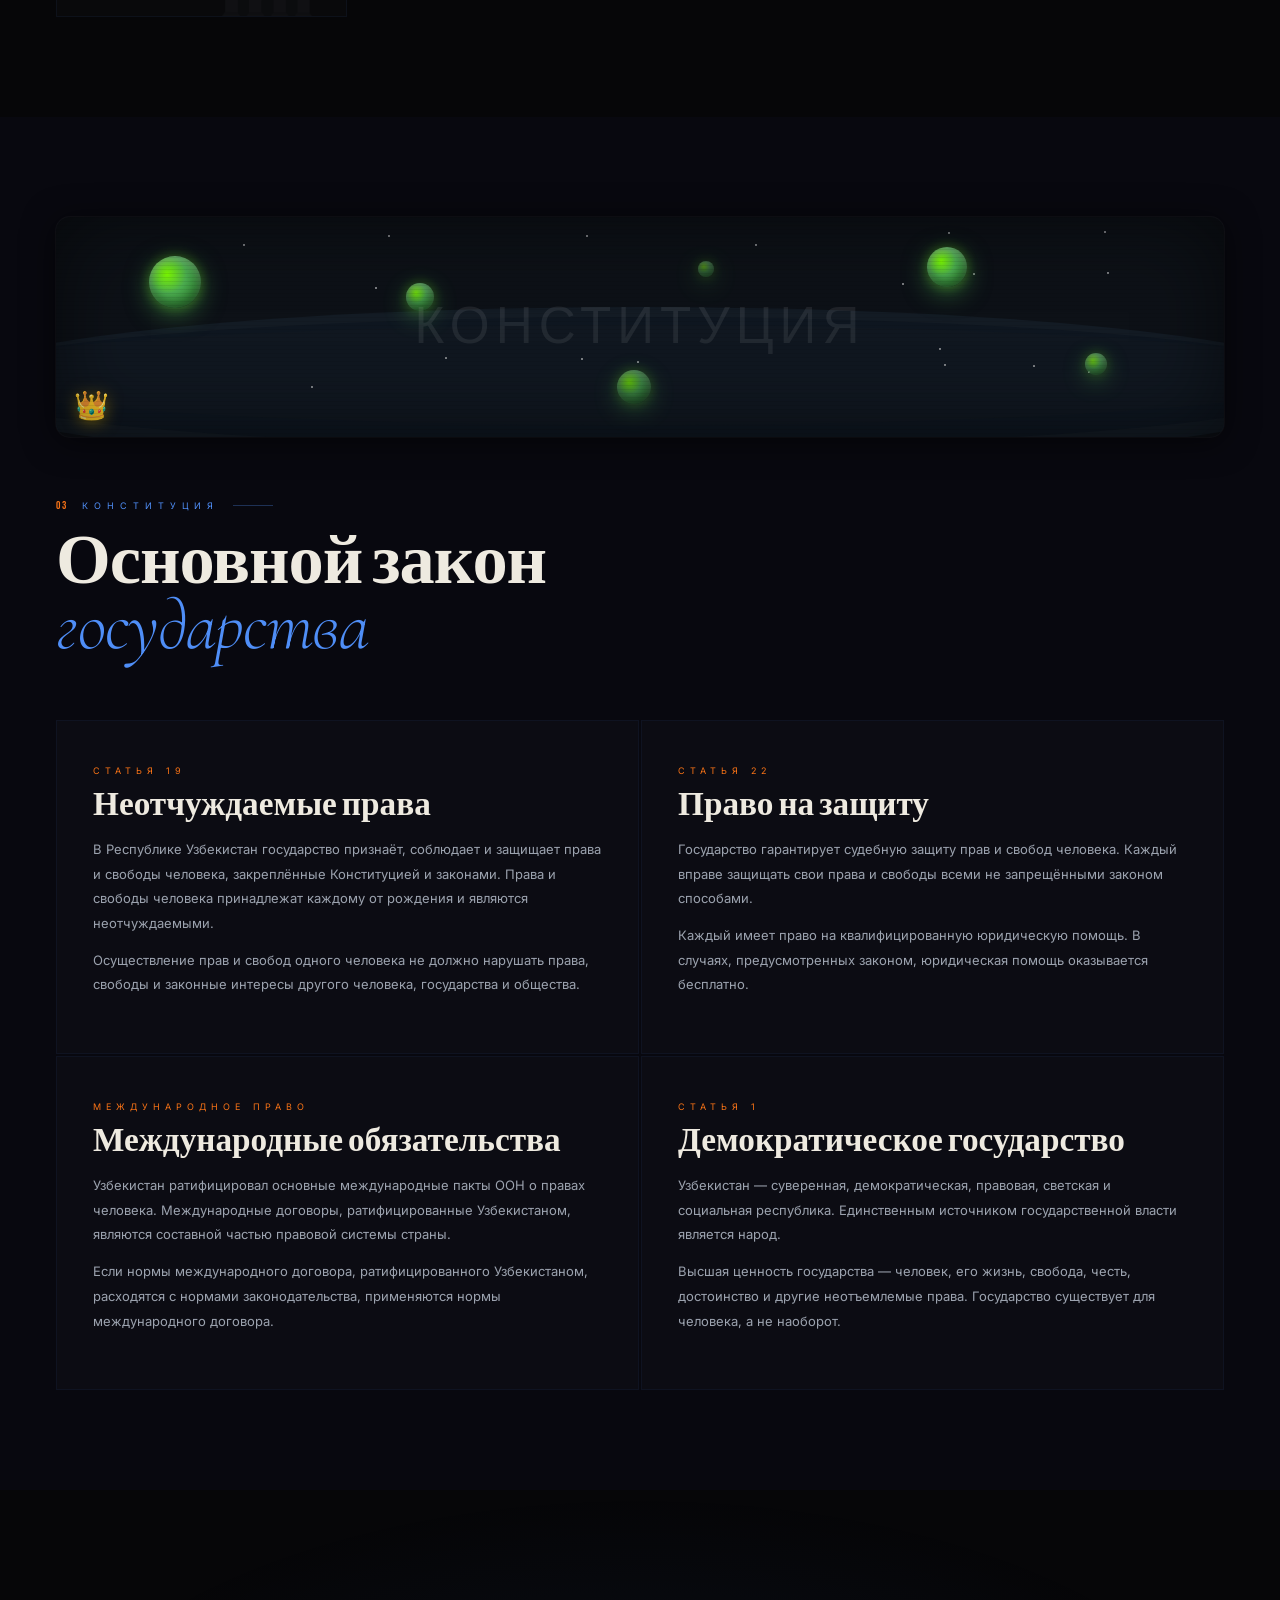
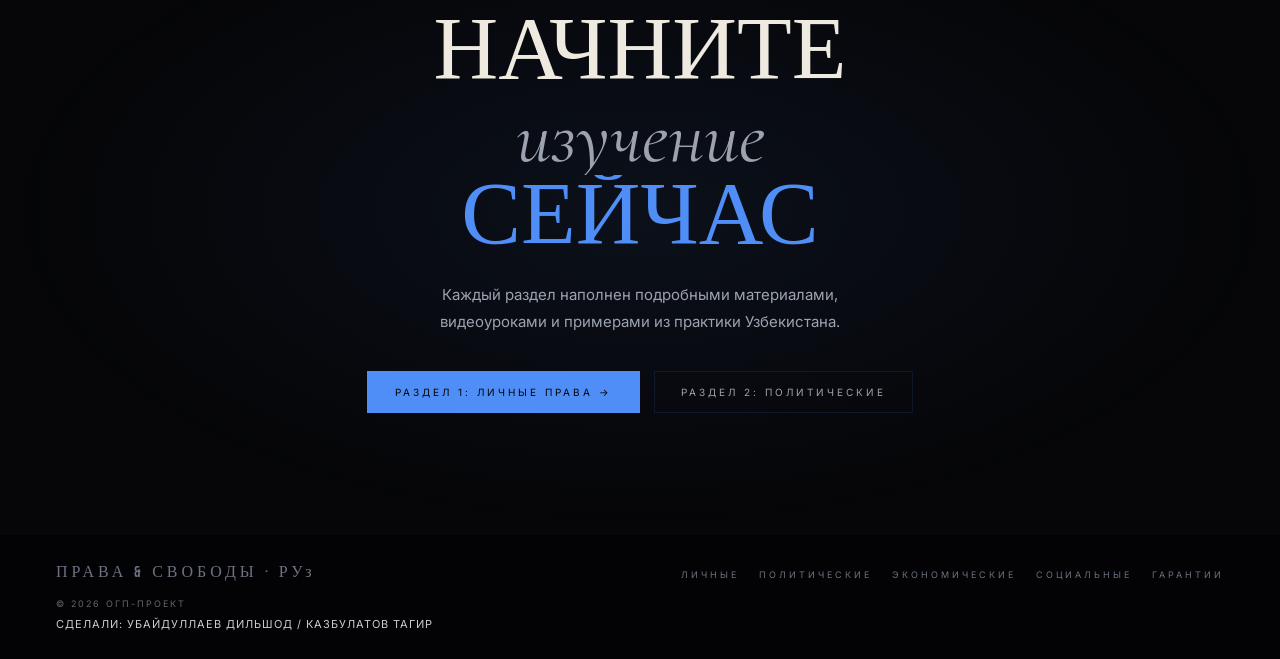
==== commit b38f06c6: "Update index.html" ====
--- a/index.html
+++ b/index.html
@@ -267,12 +267,7 @@
     }
     /* Центрируем блок */
     .custom-logo-command {
-      position: absolute;
-      top: 50%;
-      left: 50%;
-      transform: translate(-50%, -50%);
-      
-      display: flex;
+      display: flex !important;
       flex-direction: column;
       align-items: center;
       justify-content: center;
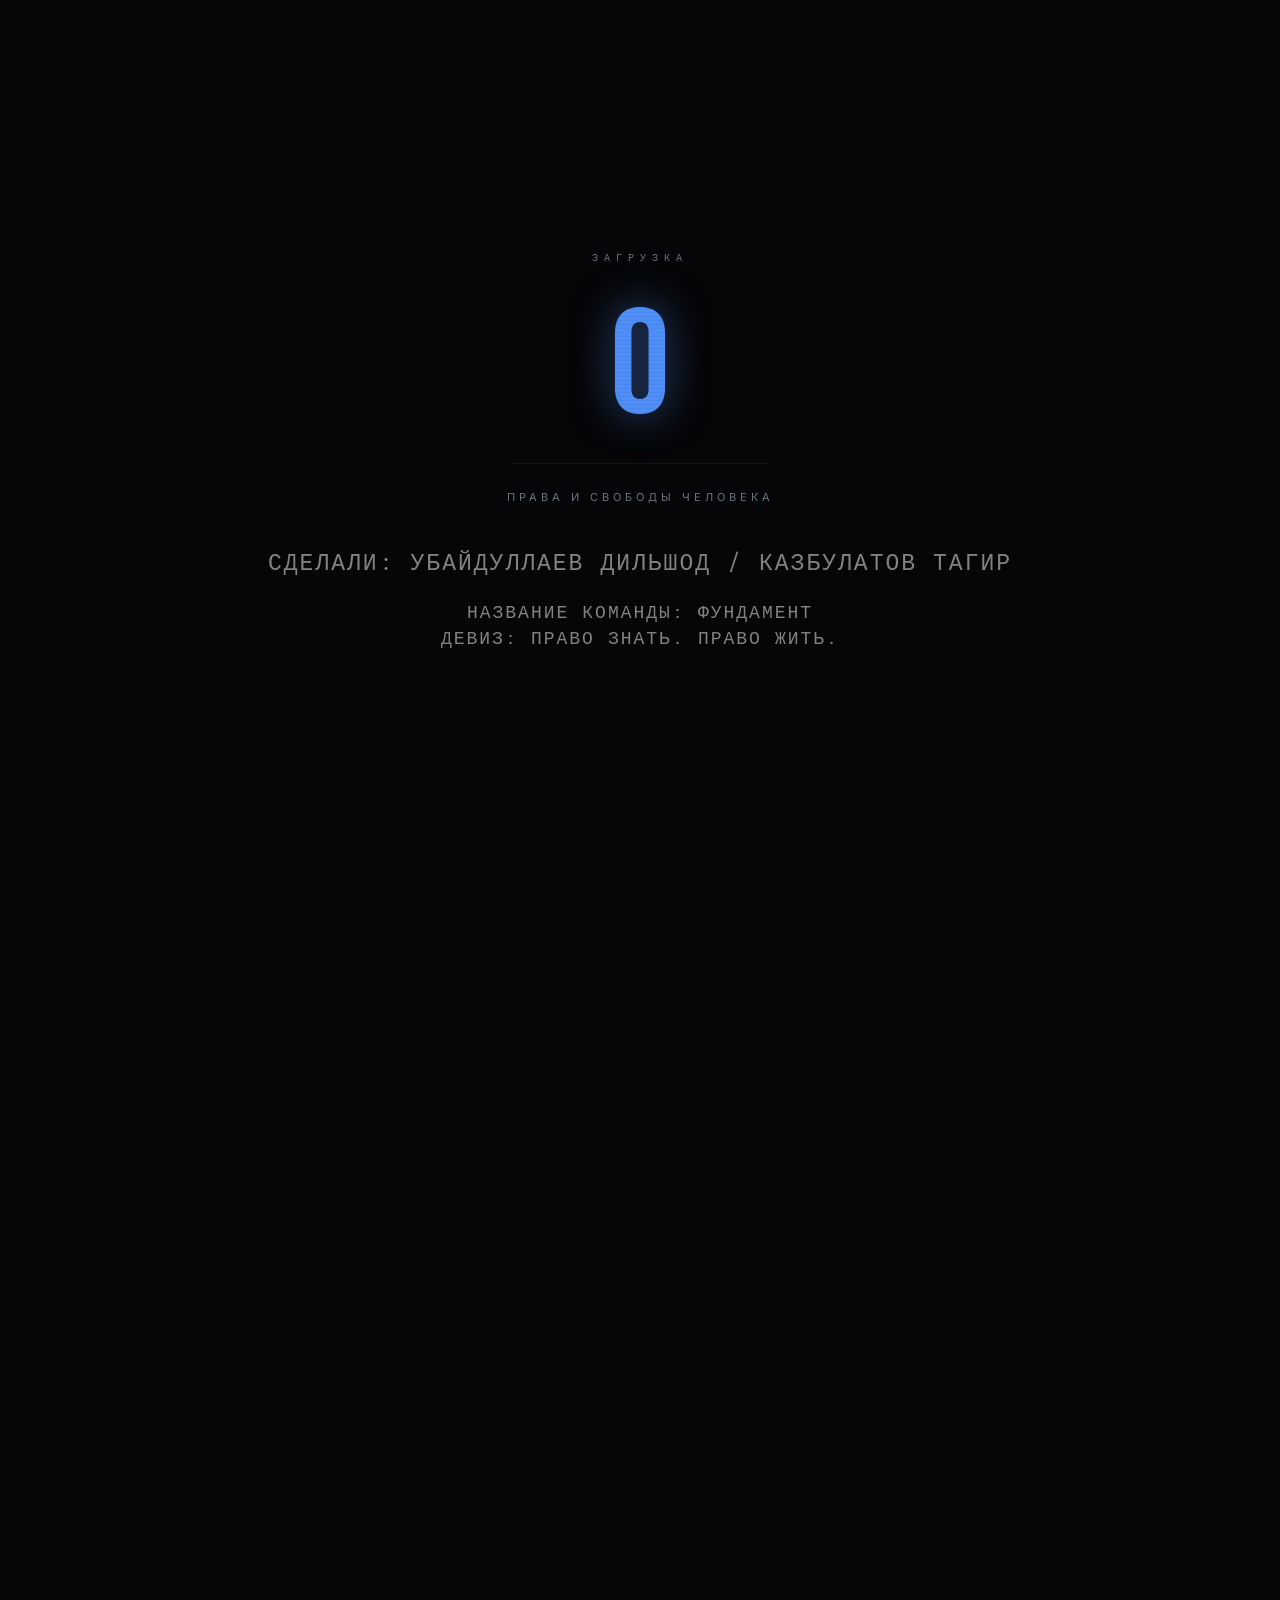
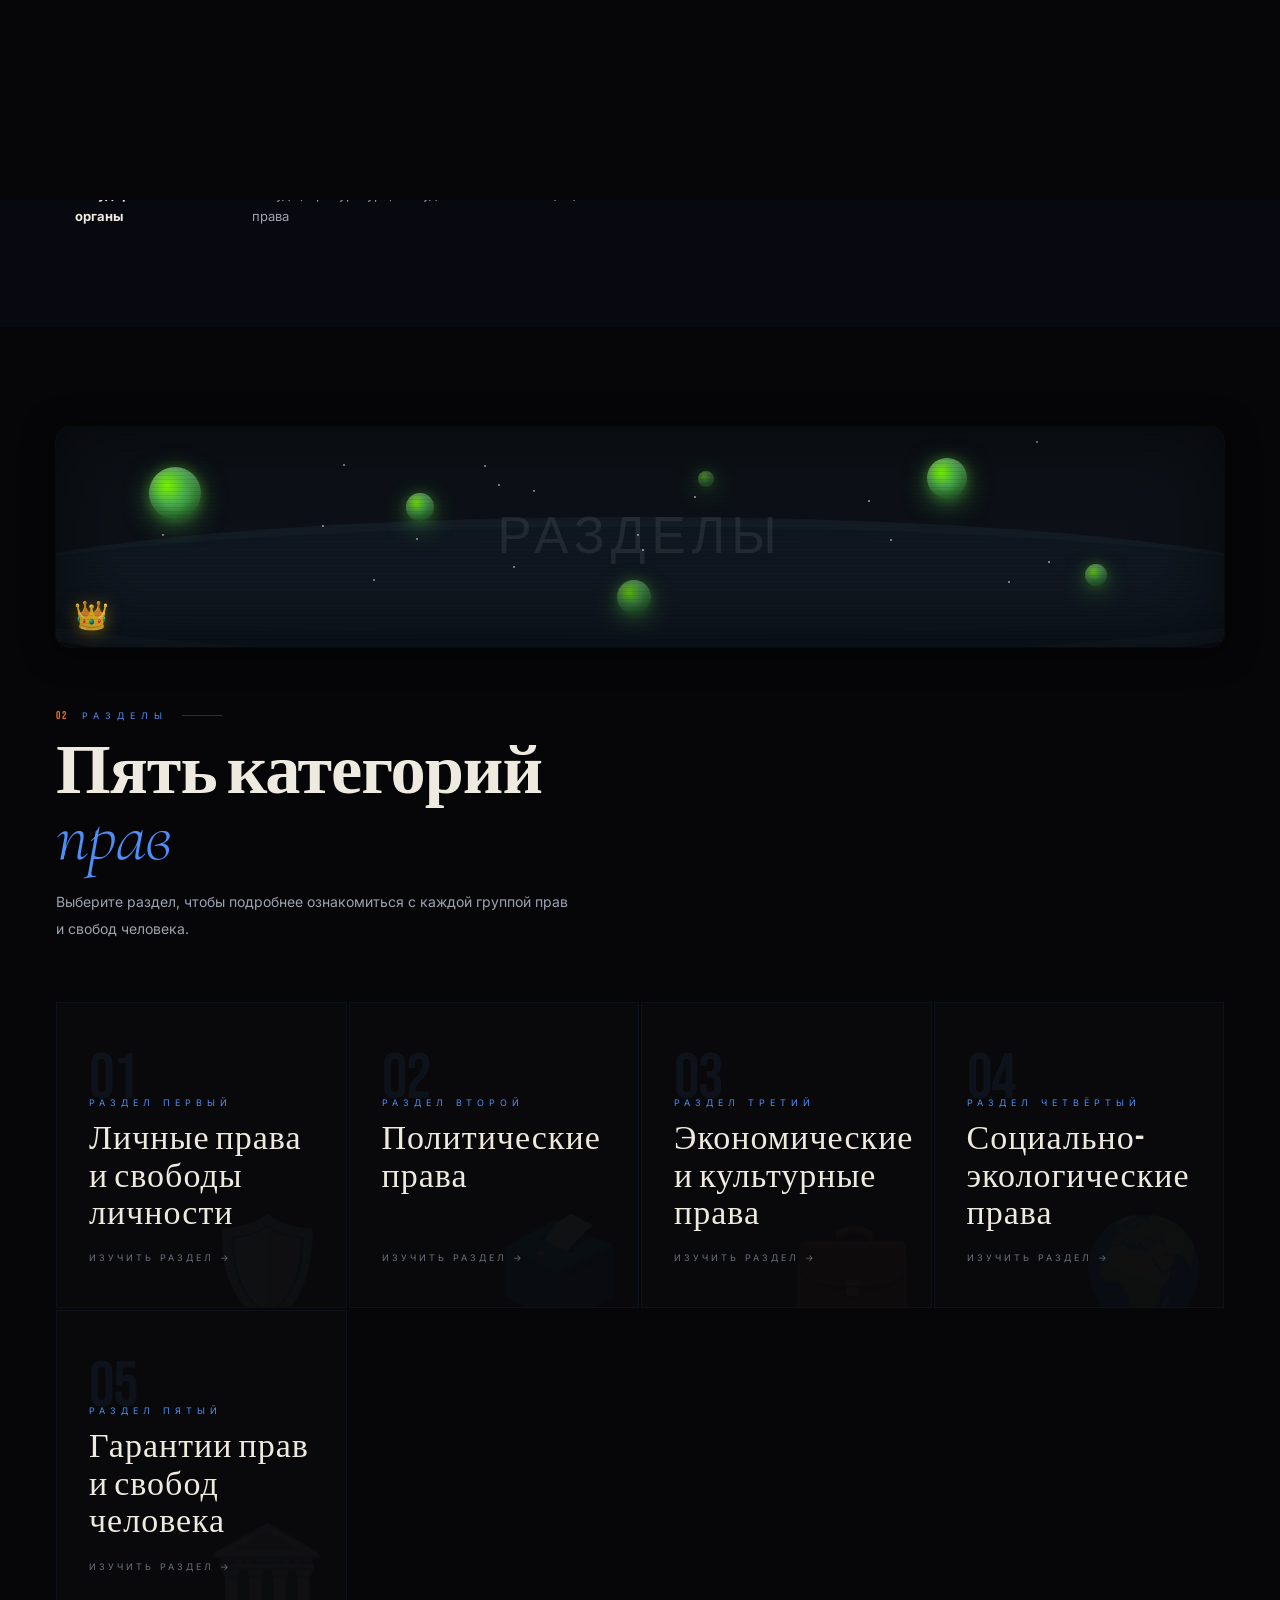
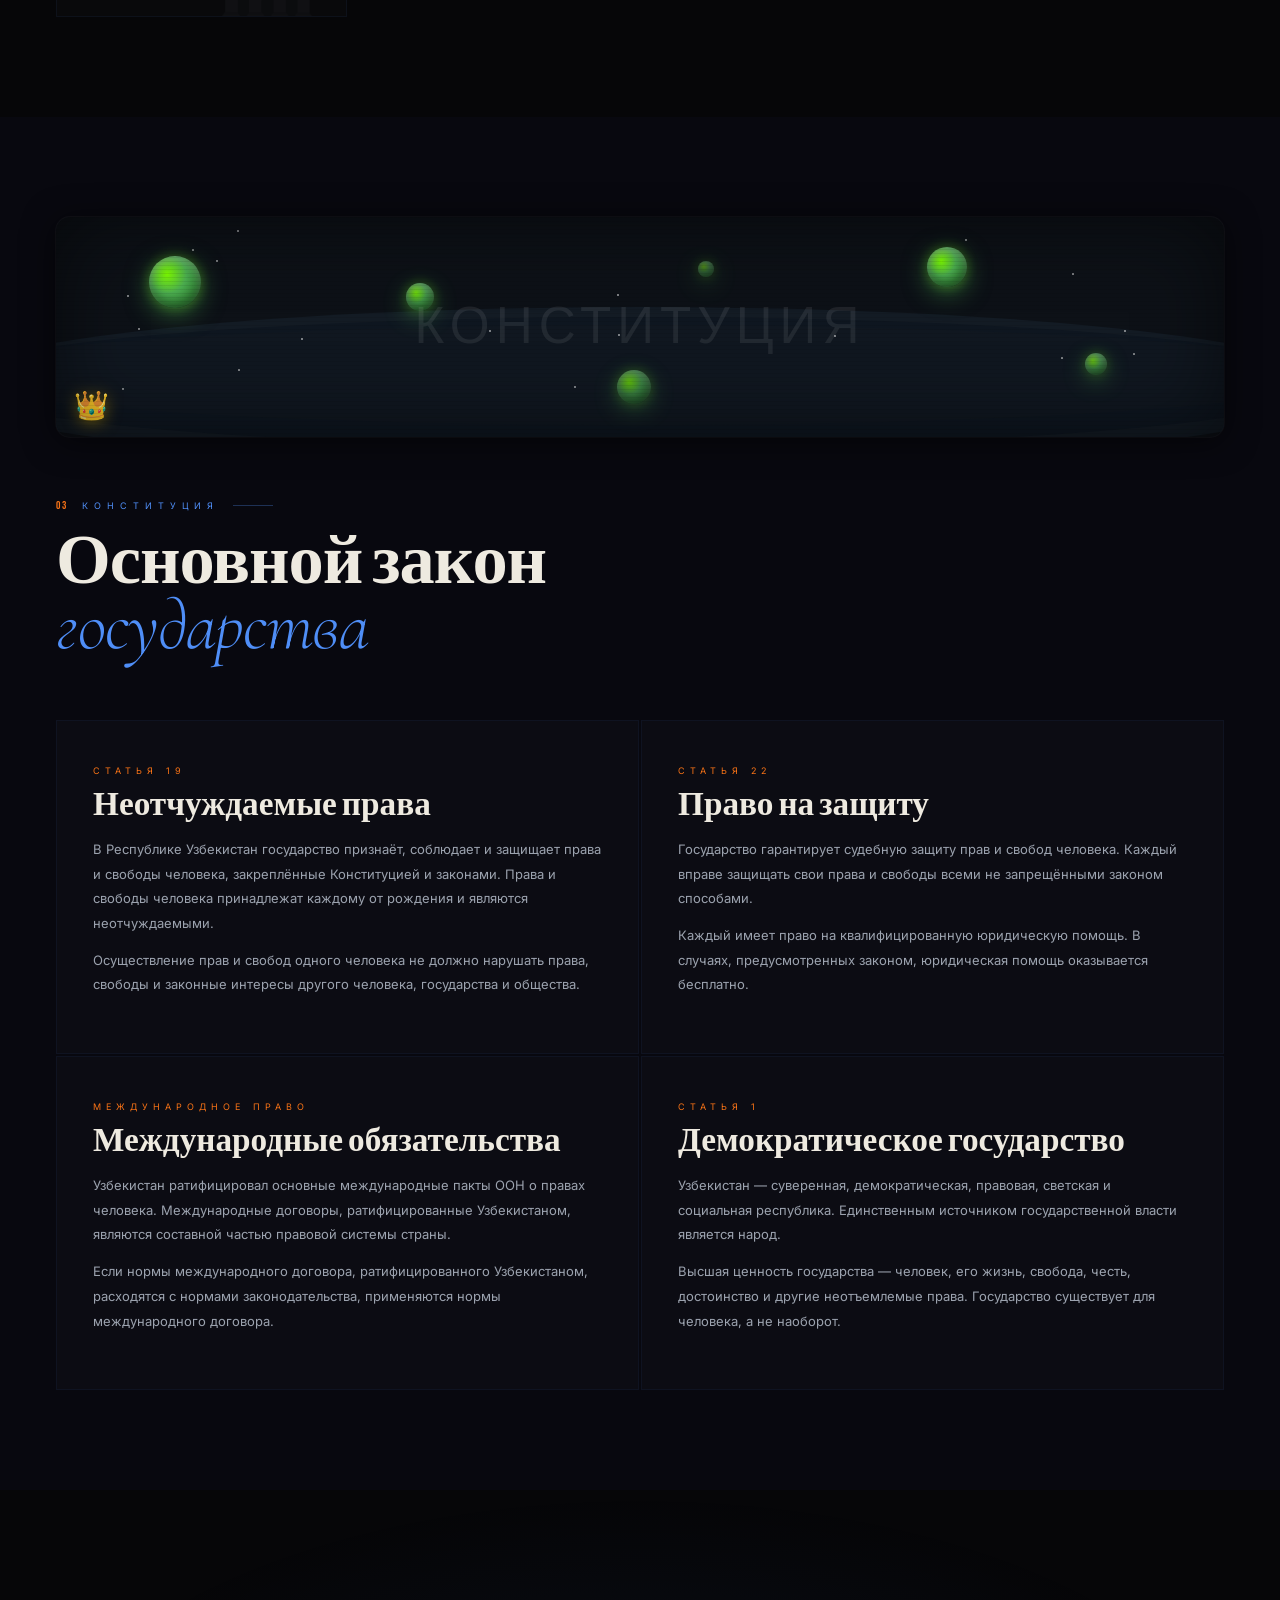
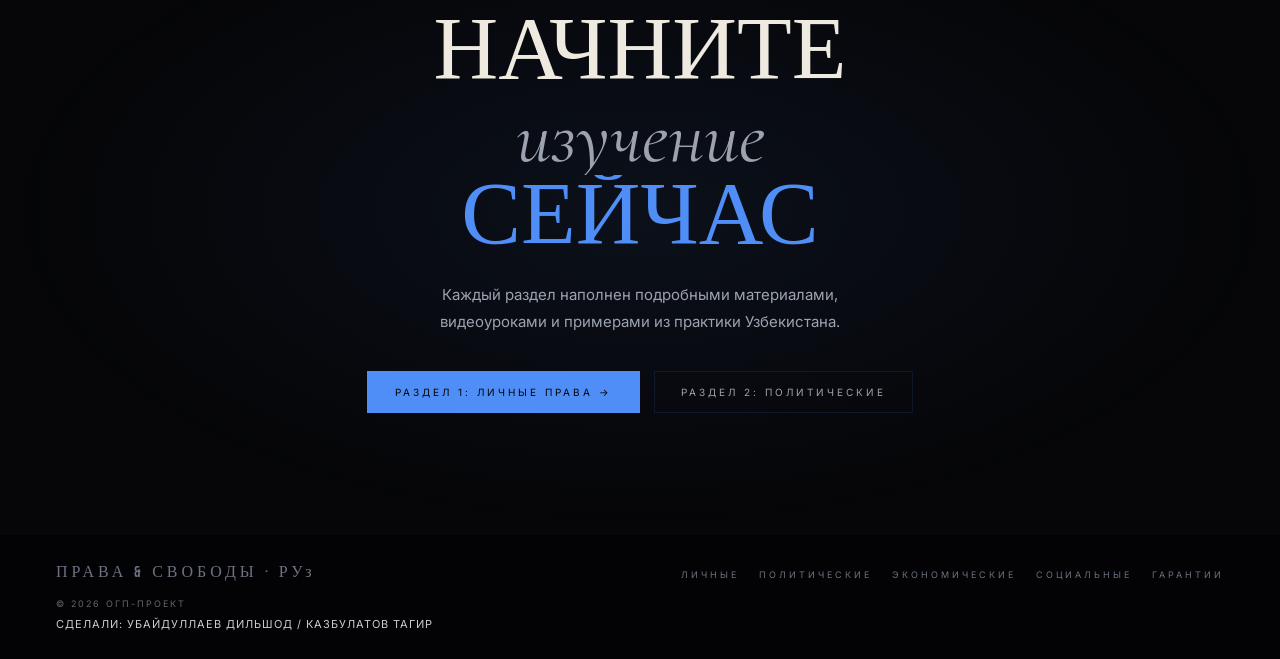
==== commit 16e07fa5: "Update index.html" ====
--- a/index.html
+++ b/index.html
@@ -296,13 +296,13 @@
       <div class="pre-fill" id="pre-fill"></div>
     </div>
     <div class="pre-tagline">Права и Свободы Человека</div>
-    <div class="pre-credits"
-      style="font-family: 'Space Mono', monospace; font-size: 30px; letter-spacing: 2px; color: rgba(255,255,255,0.5); margin-top: 20px; text-transform: uppercase; text-align: center;">
-      Сделали: Убайдуллаев Дильшод / Казбулатов Тагир</div>
     <div class="pre-credits custom-logo-command" style="text-align: center; display: flex; justify-content: center; flex-direction: column;">
         <img src="https://github.com/malivochikru-commits/ogp-shoch-project/blob/main/logo-command.jpg?raw=true" alt="" style="max-width: 260px;">
         <div class="pre-credits"
-          style="font-family: 'Space Mono', monospace; font-size: 20px; letter-spacing: 2px; color: rgba(255,255,255,0.5); margin-top: 20px; text-transform: uppercase; text-align: center;">
+        style="font-family: 'Space Mono', monospace; font-size: 23px; letter-spacing: 2px; color: rgba(255,255,255,0.5); margin-top: 20px; text-transform: uppercase; text-align: center;">
+        Сделали: Убайдуллаев Дильшод / Казбулатов Тагир</div>
+        <div class="pre-credits"
+          style="font-family: 'Space Mono', monospace; font-size: 18px; letter-spacing: 2px; color: rgba(255,255,255,0.5); margin-top: 20px; text-transform: uppercase; text-align: center;">
           Название команды: Фундамент<br>Девиз: Право знать. Право жить.</div>
     </div>
   </div>
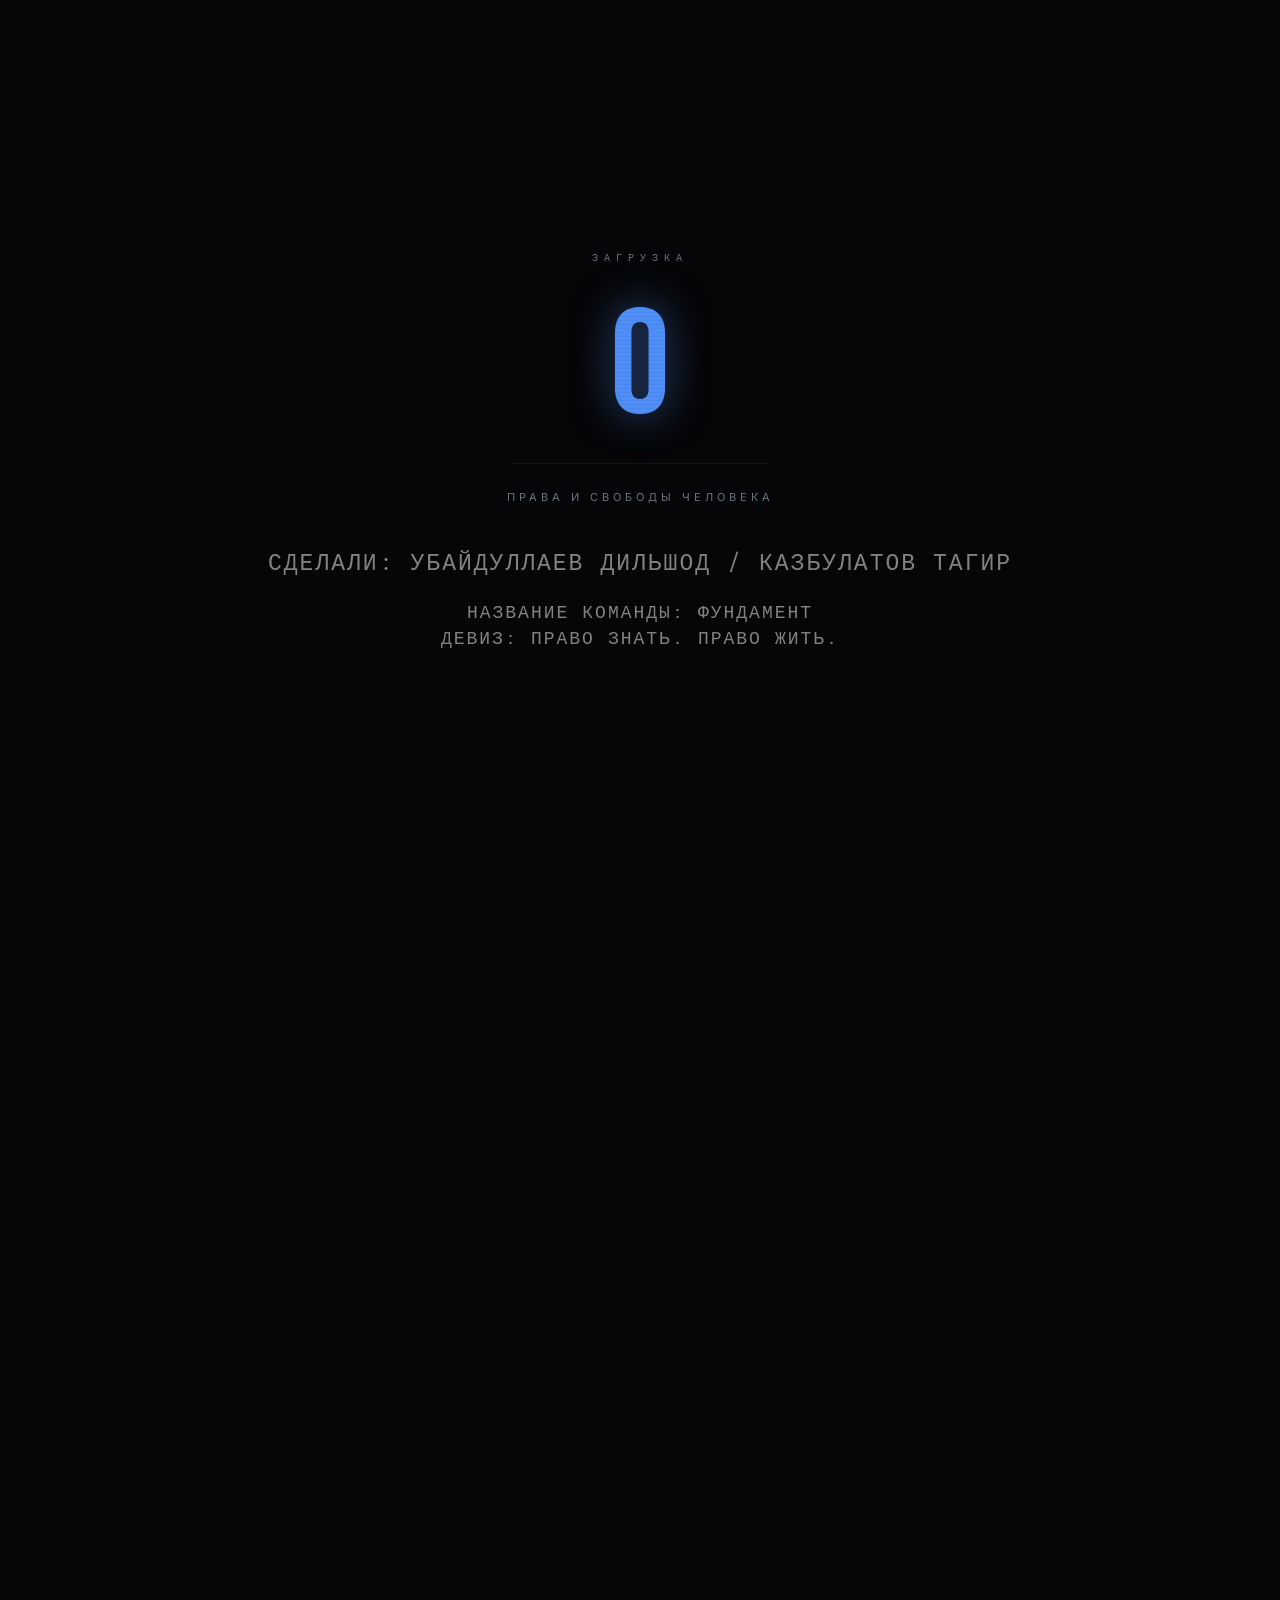
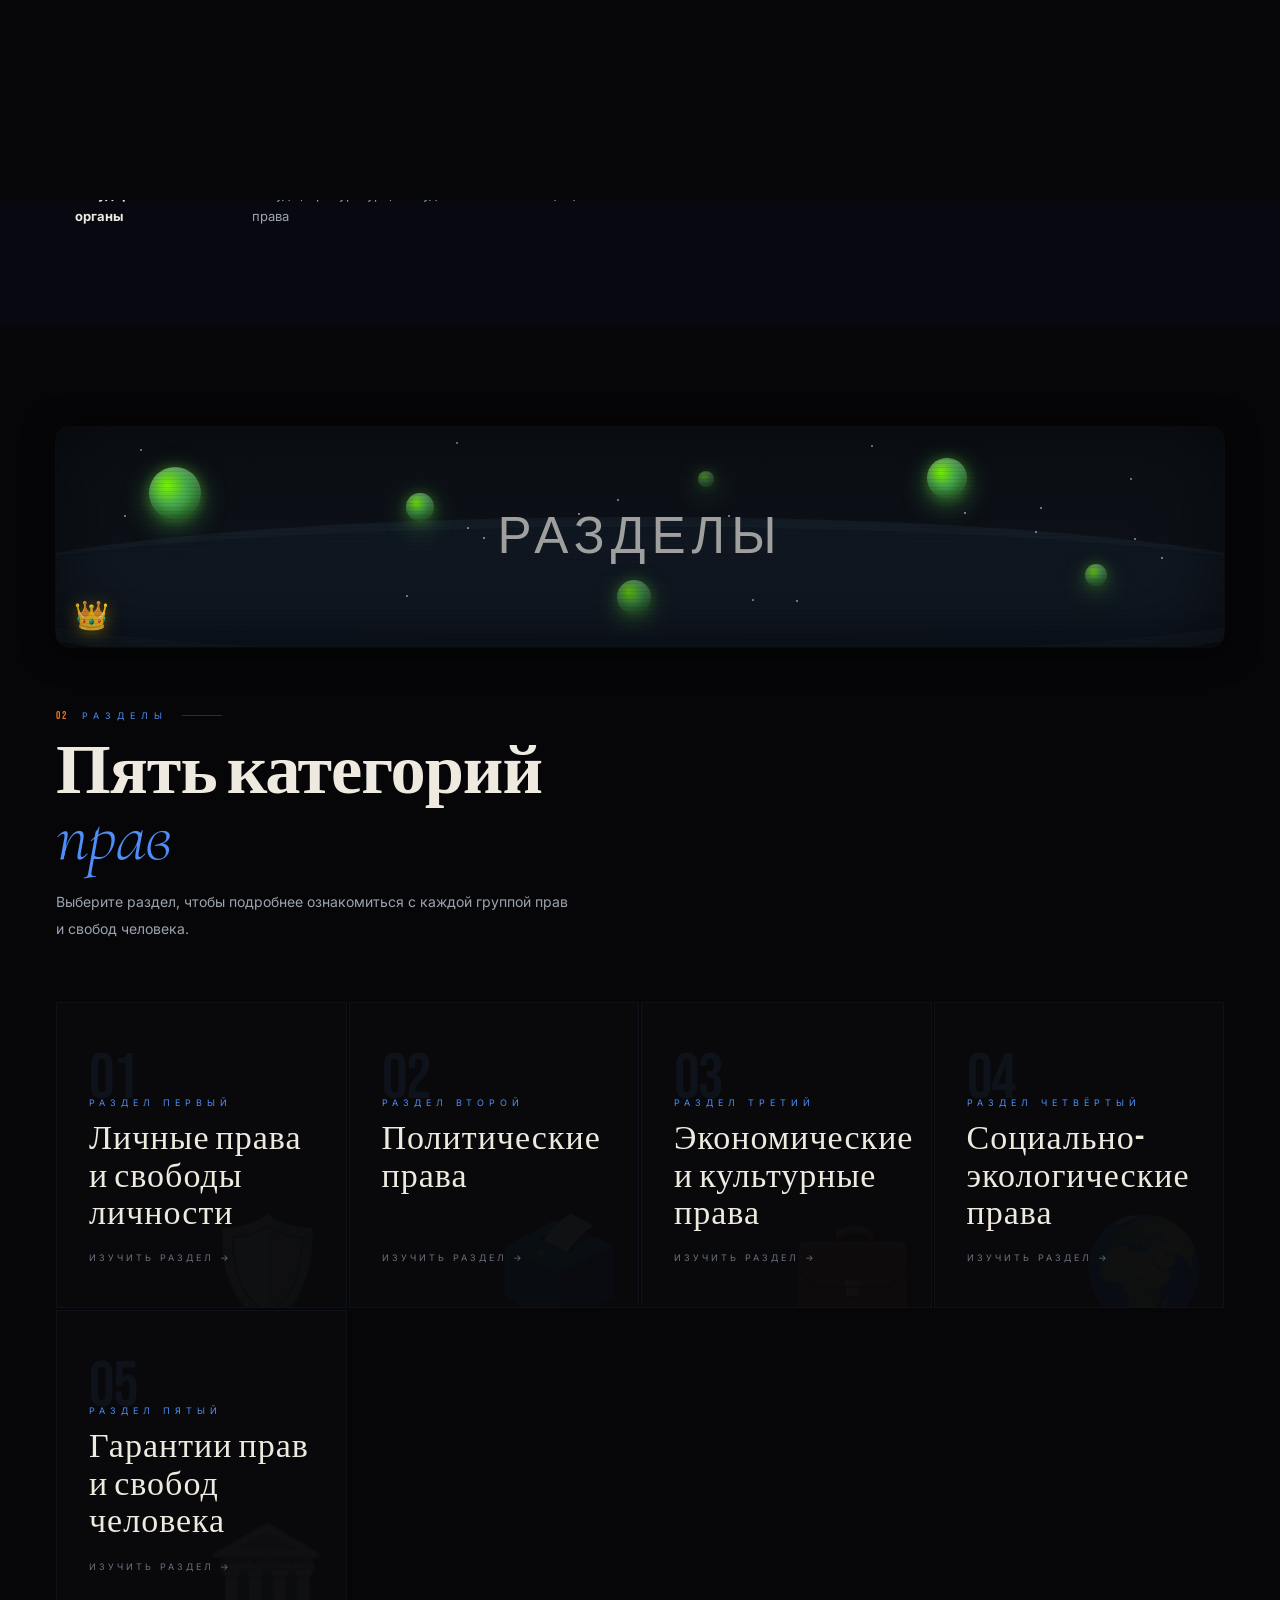
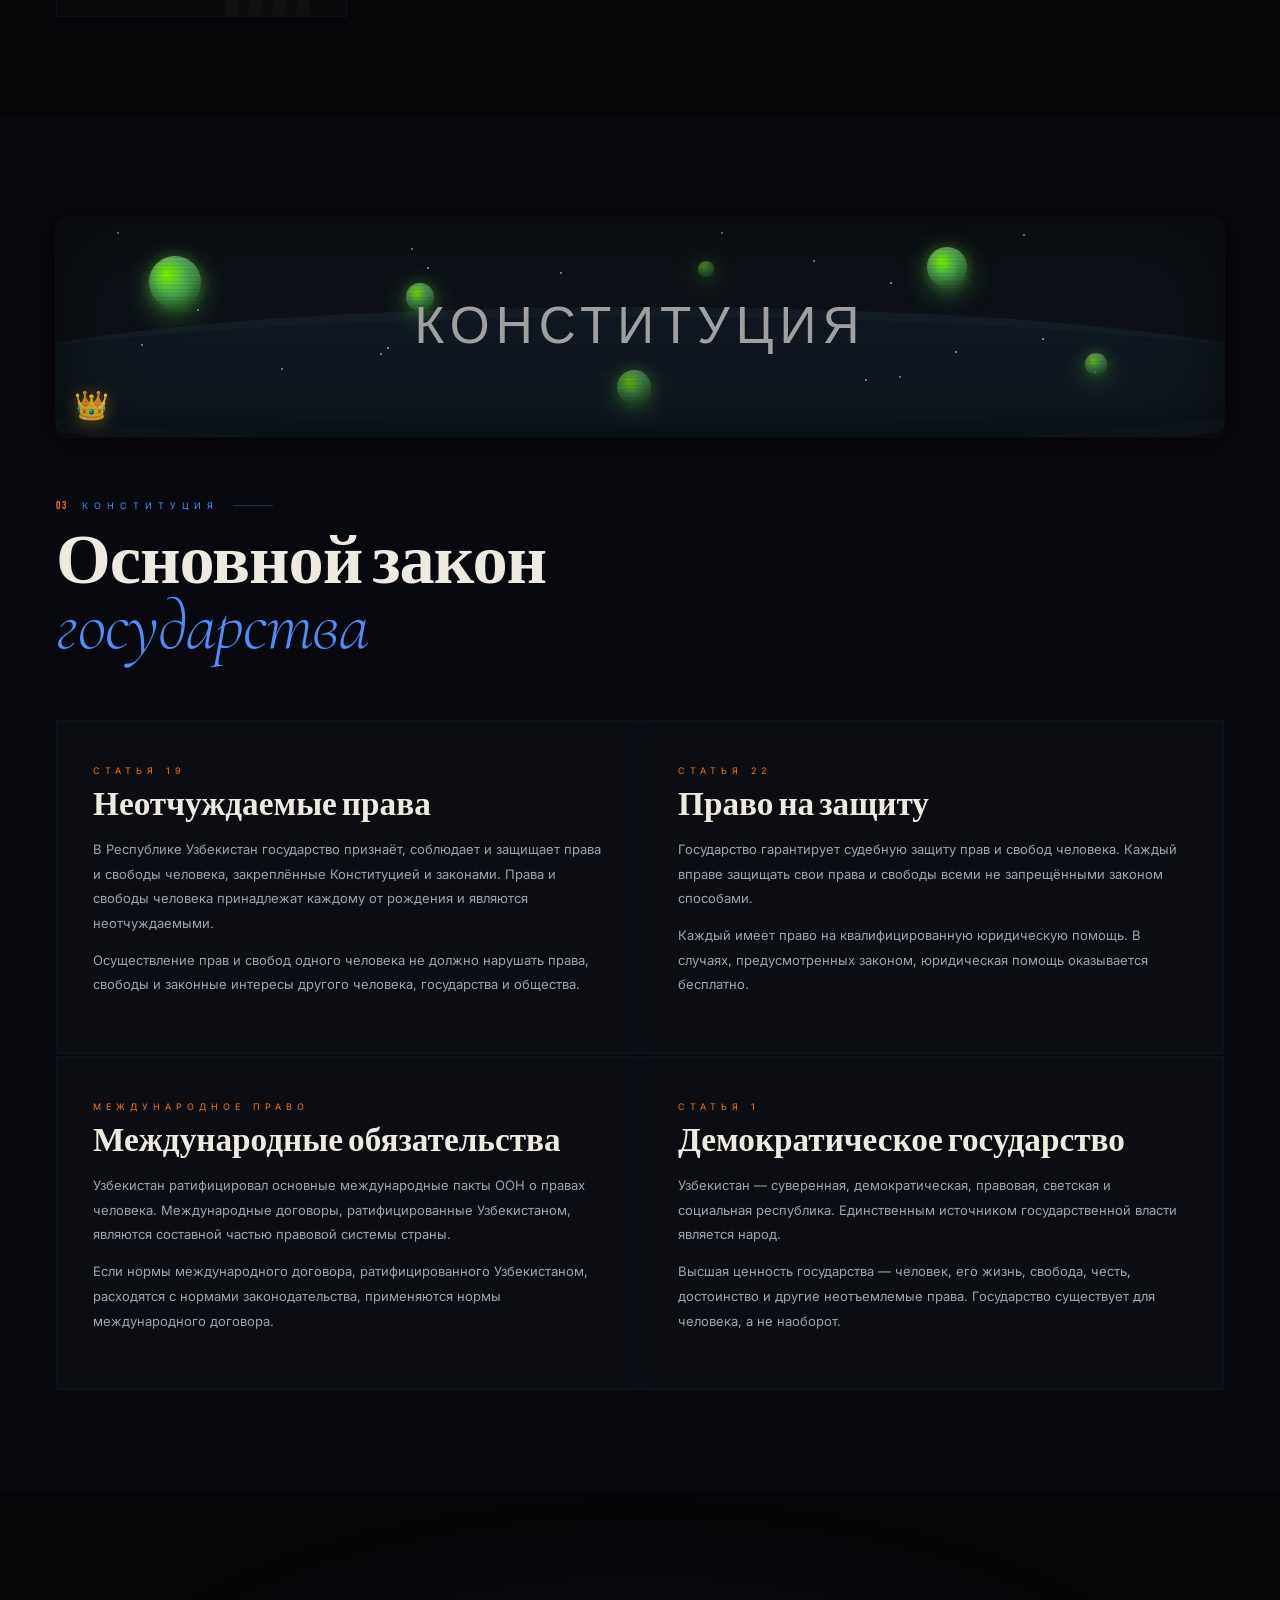
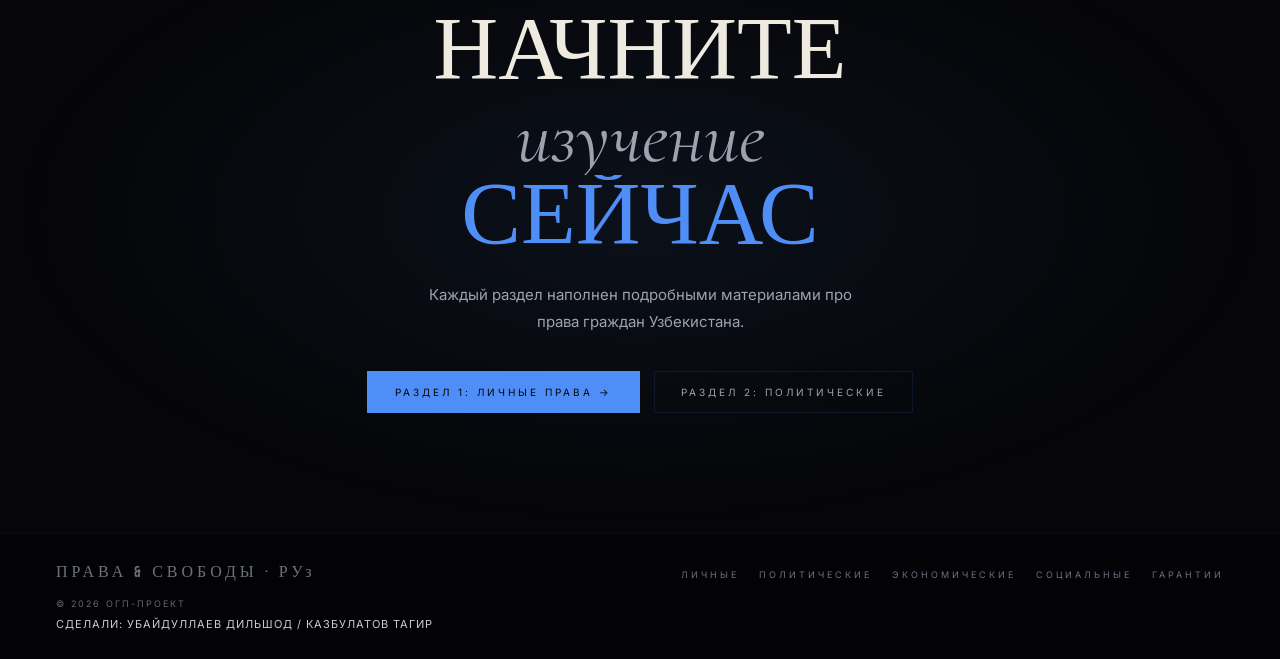
==== commit b81806a4: "Update index.html" ====
--- a/index.html
+++ b/index.html
@@ -509,7 +509,7 @@
       <span class="line" style="color:var(--accent)">СЕЙЧАС</span>
     </div>
     <p style="font-size:15px;line-height:1.8;color:var(--fog2);max-width:460px;margin:0 auto;">Каждый раздел наполнен
-      подробными материалами, видеоуроками и примерами из практики Узбекистана.</p>
+      подробными материалами про права граждан Узбекистана.</p>
     <div class="cta-btns">
       <a href="page1.html" class="btn-primary"><span class="inn">Раздел 1: Личные права →</span></a>
       <a href="page2.html" class="btn-outline">Раздел 2: Политические</a>
--- a/banner.css
+++ b/banner.css
@@ -225,6 +225,7 @@
   white-space: nowrap;
   pointer-events: none;
   user-select: none;
+  color: #9f9f9f;
 }
 
 /* ── RESPONSIVE ── */
